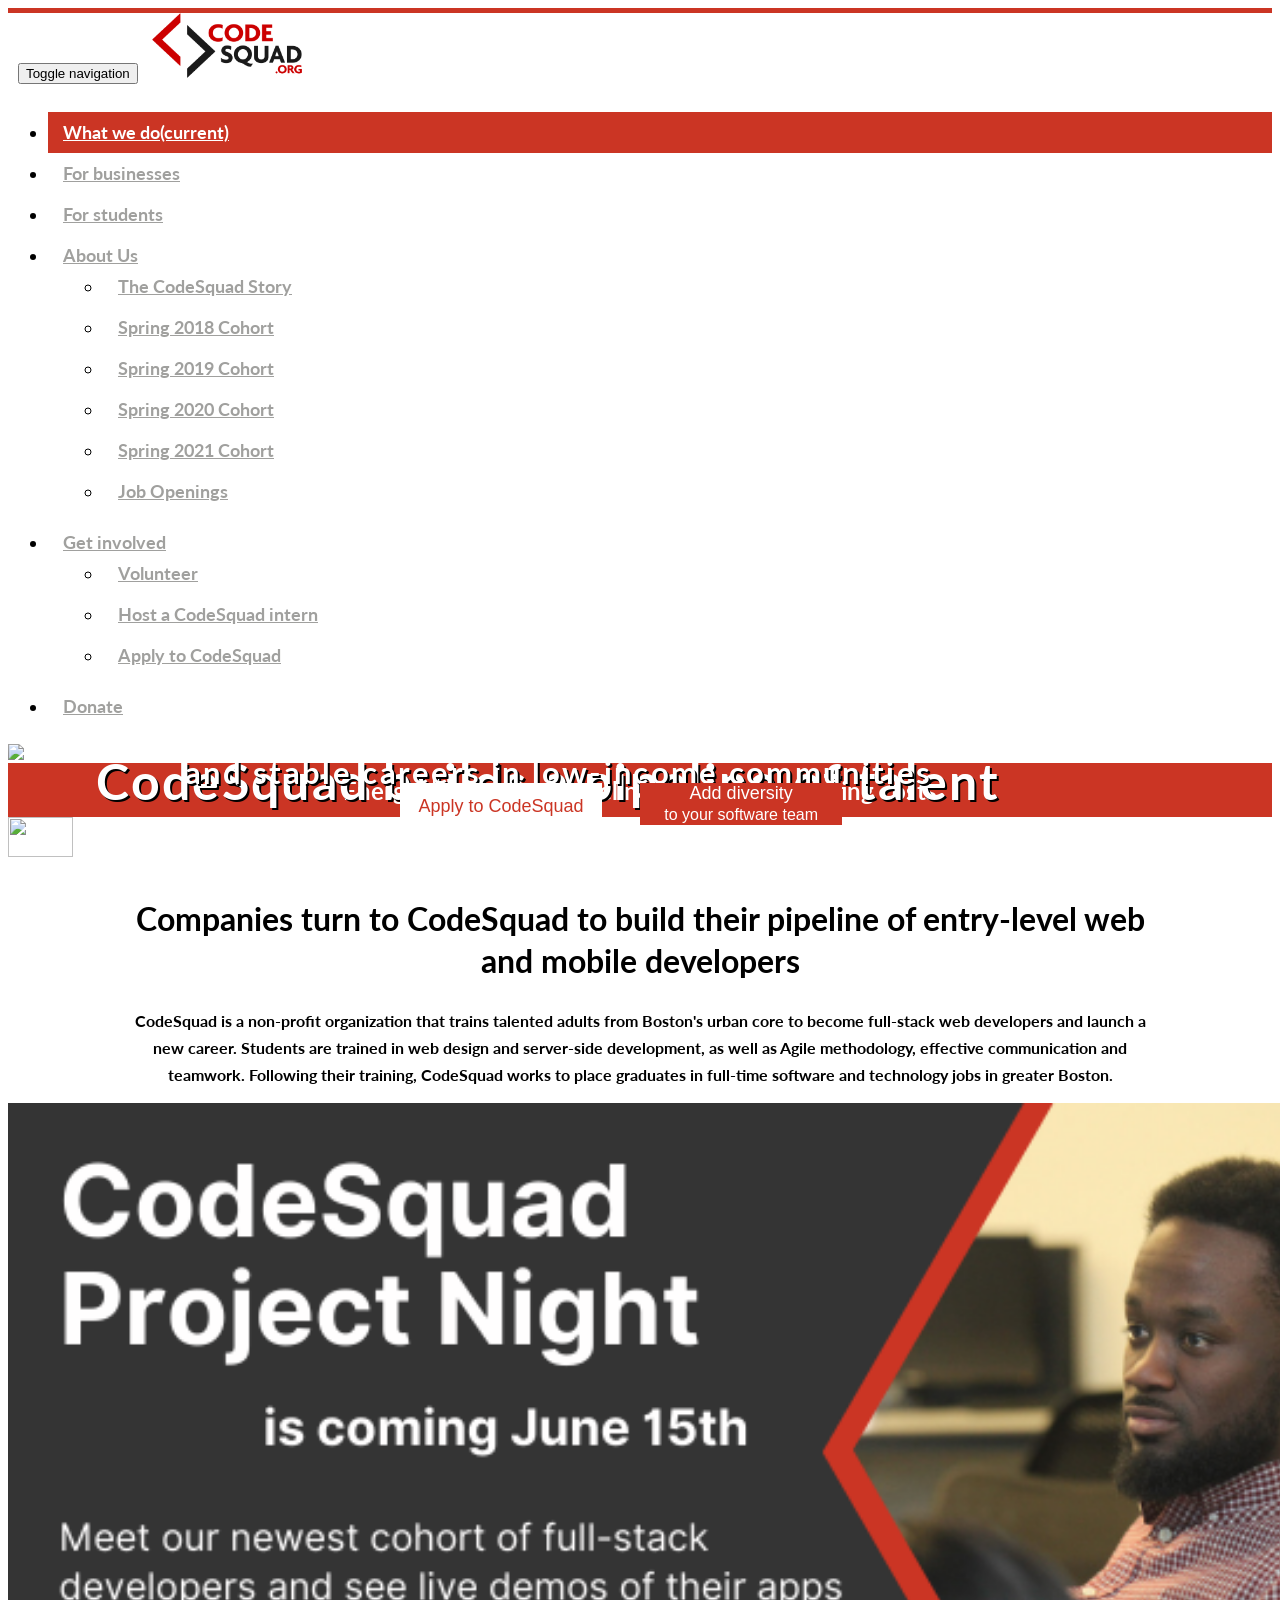
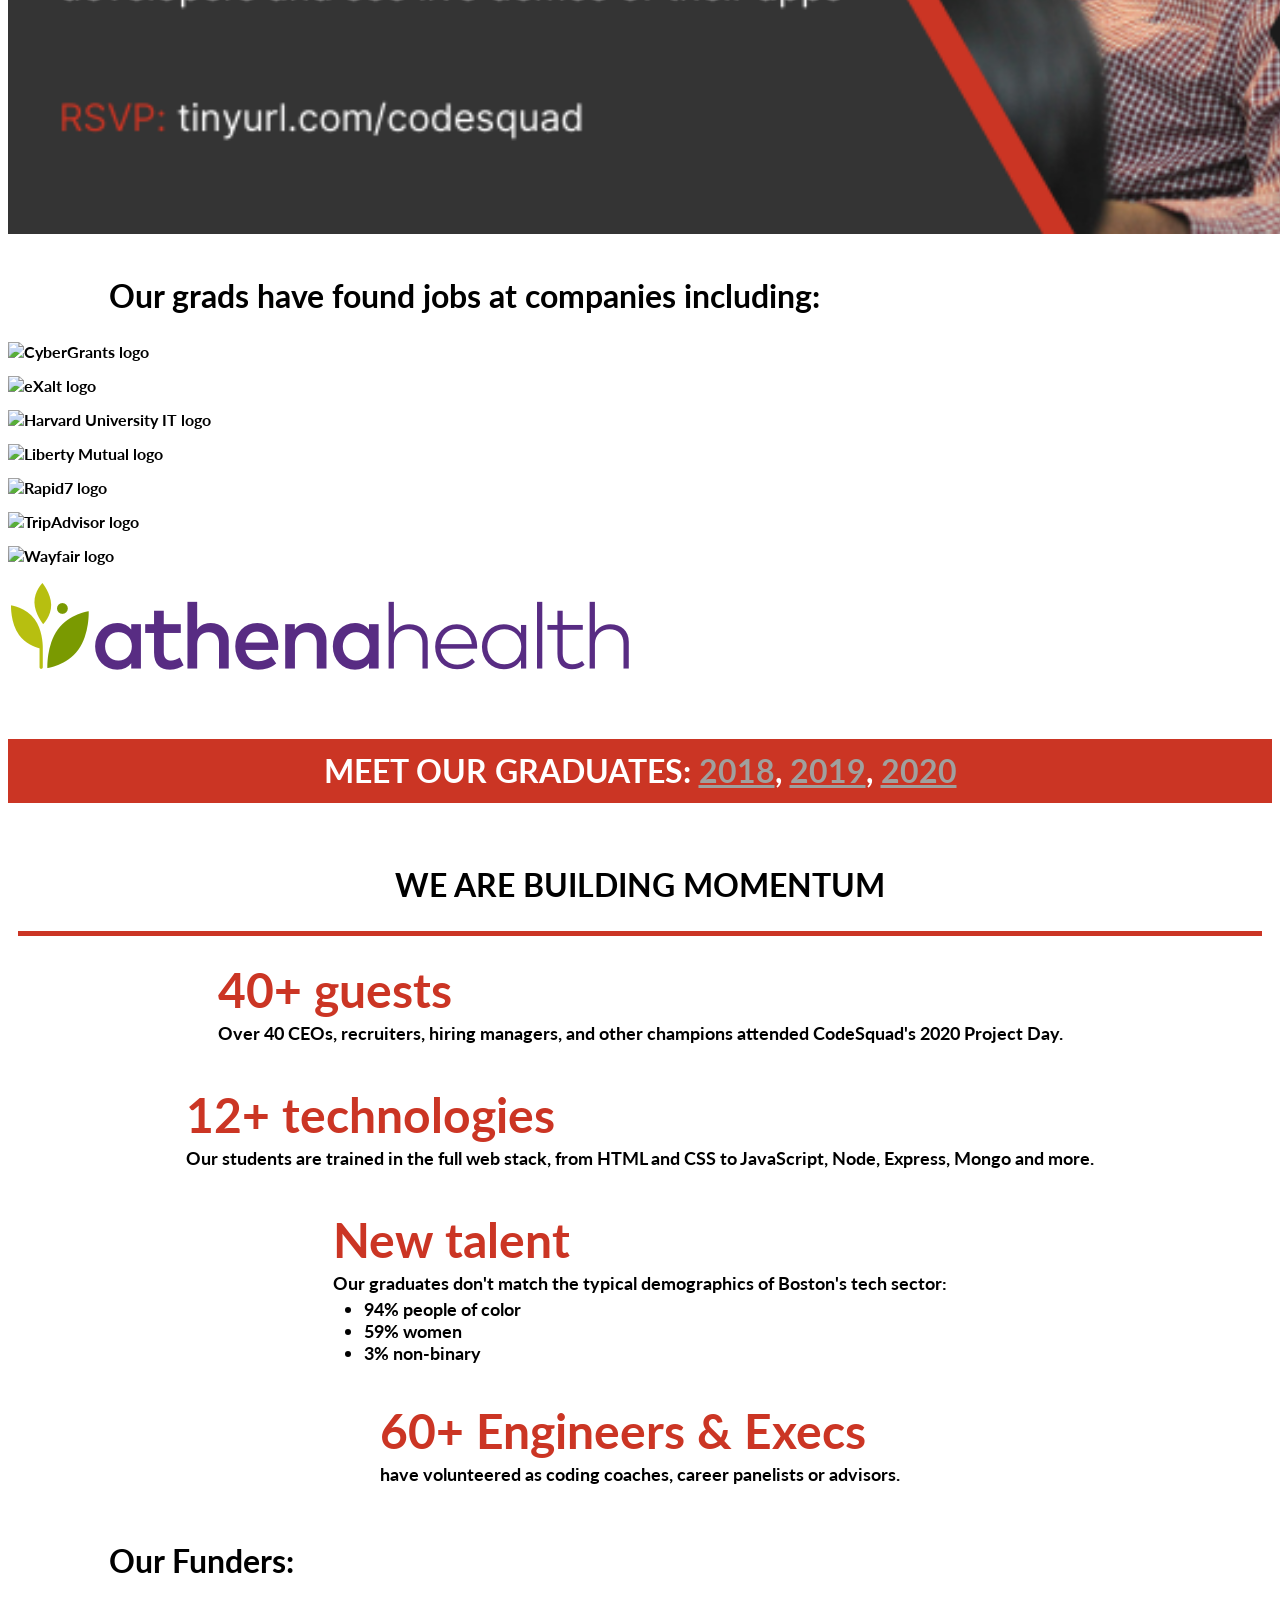
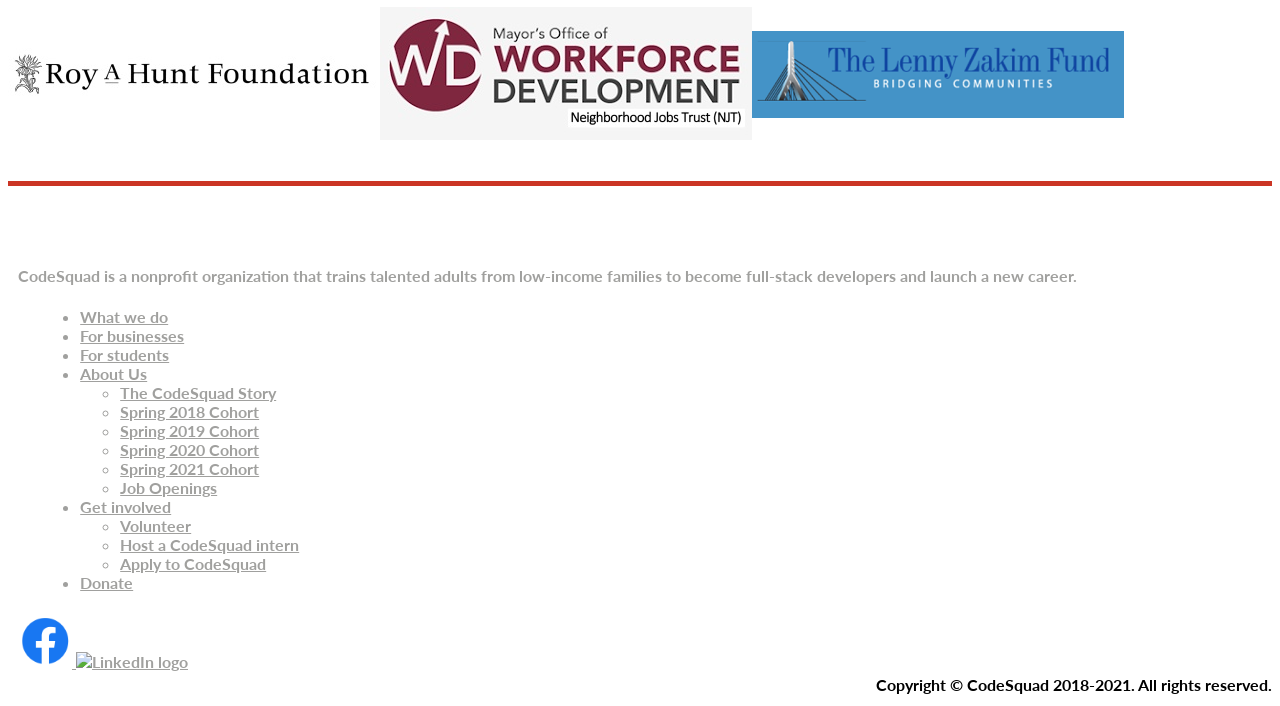
==== index.html @ c17130e1 "Merge pull request #11 from htran922/add-cohort-photos Add cohort photos" ====
<!DOCTYPE html>
<html lang="en">

<head>
  <!-- Global site tag (gtag.js) - Google Analytics -->
  <script async src="https://www.googletagmanager.com/gtag/js?id=UA-9379866-2"></script>
  <script>
    window.dataLayer = window.dataLayer || [];
    function gtag() { dataLayer.push(arguments); }
    gtag('js', new Date());
    gtag('config', 'UA-9379866-2');</script>
  <title>
    CodeSquad builds a pipeline of talent and stable careers in low-income communities
  </title>
  <!-- Bootstrap core CSS -->
  <link rel="stylesheet" type="text/css" href="assets/css/lib/bootstrap.min.css">
  <!-- Custom CSS -->
  <link rel="stylesheet" type="text/css" href="assets/css/codesquad_css.css">
  <!-- Google Fonts -->
  <link rel="stylesheet" href="https://fonts.googleapis.com/css?family=Lato:400,700">
  <meta name="viewport" content="width=device-width, initial-scale=1.0">
</head>

<body>
  <div class="top-red-line"></div>

  <!-- <div class="alert recruitment-alert alert-dismissible text-center" role="alert">
    <button type="button" class="close" data-dismiss="alert" aria-label="Close"><span aria-hidden="true">&times;</span></button>
    Now recruiting for our Spring 2021 Cohort!  <a href="./apply.html">Learn more</a>
  </div> -->

  <!-- Begin Navbar -->
  <nav class="navbar navbar-default">
    <div class="container-fluid">
      <!-- Brand and toggle get grouped for better mobile display -->
      <div class="navbar-header">
        <button type="button" class="navbar-toggle collapsed" data-toggle="collapse"
          data-target="#bs-example-navbar-collapse-1" aria-expanded="false">
          <span class="sr-only">Toggle navigation</span>
          <span class="icon-bar"></span>
          <span class="icon-bar"></span>
          <span class="icon-bar"></span>
        </button>
        <a class="navbar-brand" href="#">
          <!-- CodeSquad logo -->
          <img alt="CodeSquad" src="assets/img/CodeSquad-website-logo.png">
        </a>
      </div>

      <!-- Collect the nav links, forms, and other content for toggling -->
      <div class="collapse navbar-collapse" id="bs-example-navbar-collapse-1">
        <ul class="nav navbar-nav navbar-right">
          <li class="active"><a href="#">What we do<span class="sr-only">(current)</span></a></li>
          <li><a href="businesses.html">For businesses</a></li>
          <li><a href="students.html">For students</a></li>
          <li class="dropdown">
            <a href="#" class="dropdown-toggle" data-toggle="dropdown" role="button" aria-haspopup="true"
              aria-expanded="false">
              About Us<span class="caret"></span>
            </a>
            <ul class="dropdown-menu" id="cohortDropdown">
              <li><a href="about-us.html">The CodeSquad Story</a></li>
              <li><a href="cohort.html">Spring 2018 Cohort</a></li>
              <li><a href="cohort2019.html">Spring 2019 Cohort</a></li>
              <li><a href="cohort2020.html">Spring 2020 Cohort</a></li>
              <li><a href="cohort2021.html">Spring 2021 Cohort</a></li>
              <li><a href="careers.html">Job Openings</a></li>
            </ul>
          </li>
          <li class="dropdown">
            <a href="#" class="dropdown-toggle" data-toggle="dropdown" role="button" aria-haspopup="true"
              aria-expanded="false">
              Get involved<span class="caret"></span>
            </a>
            <ul class="dropdown-menu">
              <li><a href="volunteer.html">Volunteer</a></li>
              <li><a href="businesses.html">Host a CodeSquad intern</a></li>
              <li><a href="apply.html">Apply to CodeSquad</a></li>
            </ul>
          </li>
					<li><a href="donate.html">Donate</a></li>
        </ul>
      </div><!-- /.navbar-collapse -->
    </div><!-- /.container-fluid -->
  </nav> <!-- End Navbar -->


  <!-- Begin Main Banner image and text -->
  <div class="positionRel">
    <img src="assets/img/img_9951_crop2.jpg" width="1920" class="img-responsive center-block">
    <div class="mobileHide center">
      <div class="headlineTxt headlineTxtHome">
        CodeSquad builds a pipeline of talent
      </div>
      <div class="headlineTxt headlineTxt2">
        and stable careers in low-income communities
      </div>
    </div>
    <a href="apply.html">
      <button class="headlineBtn btnWht headlineBtn1">
        Apply to CodeSquad
      </button>
    </a>
    <a href="businesses.html">
      <button class="headlineBtn btnRed headlineBtn2">
        <span id="btn1stLine">
          Add diversity
        </span><br />
        <span id="btn2ndLine">
          to your software team
        </span>
      </button>
    </a>
  </div> <!-- End Main Banner image and text -->


  <!-- Begin Red Bar with arrow -->
  <div class="red-bar">
    <div class="mobileShow">
      CodeSquad builds new opportunities
    </div>
    <div class="mobileHide">
      Energize your talent pipeline and lower recruiting costs
    </div>
  </div>
  <div>
    <img src="assets/img/arrow.png" width="65" height="40" class="img-responsive center-block">
  </div> <!-- End Red Bar with arrow -->


  <!-- Begin Theory of Change -->
  <div class="container">
    <h1 class="center">
      Companies turn to CodeSquad to build their pipeline of entry-level web and mobile developers
    </h1>
    <p class="center width80">
      CodeSquad is a non-profit organization that trains talented adults from Boston's urban core to become full-stack
      web developers and launch a new career. Students are trained in web design and server-side development, as well as
      Agile methodology, effective communication and teamwork. Following their training, CodeSquad works to place
      graduates in full-time software and technology jobs in greater Boston.
    </p> <!-- End Theory of Change -->

    <div class="row">
      <a href="https://tinyURL.com/codesquad" target="_blank"><img src="./assets/img/ProjectNightFBbanner3.png" width="1920" class="img-responsive center-block" alt="Project Night banner image"></a>
    </div>

    <div class="row graduateCompanies">
      <h1 class="text-center">Our grads have found jobs at companies including:</h1>
      <div class="col-xs-12 col-sm-4 col-md-3">
         <img src="./assets/img/grad-companies/CyberGrants.png" class="img-responsive center-block" alt="CyberGrants logo">
      </div>
      <div class="col-xs-12 col-sm-4 col-md-3">
         <img src="./assets/img/grad-companies/eXalt_Solutions_logo.gif" class="img-responsive center-block" alt="eXalt logo">
      </div>
      <div class="col-xs-12 col-sm-4 col-md-3">
         <img src="./assets/img/grad-companies/HUIT_logo.png" class="img-responsive center-block" alt="Harvard University IT logo">
      </div>
      <div class="col-xs-12 col-sm-4 col-md-3">
         <img src="./assets/img/grad-companies/LibertyMutual.png" class="img-responsive center-block" alt="Liberty Mutual logo">
      </div>
      <div class="col-xs-12 col-sm-4 col-md-3">
         <img src="./assets/img/grad-companies/Rapid7_logo.png" class="img-responsive center-block" alt="Rapid7 logo">
      </div>
      <div class="col-xs-12 col-sm-4 col-md-3">
         <img src="./assets/img/grad-companies/TripAdvisor.svg" class="img-responsive center-block" alt="TripAdvisor logo">
      </div>
      <div class="col-xs-12 col-sm-4 col-md-3">
         <img src="./assets/img/grad-companies/wayfair_logo.png" class="img-responsive center-block" alt="Wayfair logo">
      </div>
      <div class="col-xs-12 col-sm-4 col-md-3">
         <img src="./assets/img/grad-companies/athenahealth_logo.png" class="img-responsive center-block" alt="athenahealth logo">
      </div>
    </div>

    <h2 class="center slantBoxRed">
      <span style="color: white;">Meet our graduates: <a href="cohort.html">2018</a>, <a href="cohort2019.html">2019</a>, <a href="cohort2020.html">2020</a></span>
    </h2>
  </div>


  <!-- Begin Slanted Boxes -->
  <!-- <div class="row rowBlk">
    <div class="col-sm-4 slantBoxRed">
      <h3 class="center">
        Become a developer
      </h3>
      <p class="width80 center">
        Our free, 18-week intensive training program empowers adults from traditionally underserved communities to
        become successful software developers. Are you ready to reach your full potential?
      </p>
      <a href="apply.html">
        <button class="btnWht btnBuildSkills">
          Apply to CodeSquad
        </button>
      </a>
    </div>
    <div class="col-sm-4 slantIndex">
      <div class="redSlant"></div>
      <div class="blackSlantRight"></div>
    </div>
    <div class="col-sm-4 slantBoxBlk">
      <h3 class="center">
        Join us on Facebook
      </h3>
      <p class="width80 center">
        Visit us at <a href="http://www.facebook.com/CodeSquadOrg">facebook.com/CodeSquadOrg</a> for events and updates.
      </p>
      <a href="http://www.facebook.com/CodeSquadOrg">
        <button class="FBbutton">
          <img src="assets/img/fb-logo.png" height="54" width="54" alt="Facebook logo">
          Check it out
        </button>
      </a>
    </div>
  </div> End of "row" -->
  <!-- End Slanted Boxes -->


  <!-- Begin Momentum section using Bootstrap grid -->
  <div class="positionRel momentumBak">
    <div class="container-fluid">
      <!-- Begin container -->
      <div class="row">
        <!-- Begin first row -->
        <div class="col-xs-10 col-xs-offset-1 col-sm-8 col-sm-offset-2 col-md-8 col-md-offset-2">
          <h2 class="center">
            We are building momentum
          </h2>
          <div class="top-red-line">
          </div>
        </div>
      </div> <!-- End 1st row -->

      <!-- Begin second row -->
      <div class="row">

        <div class="col-xs-12 col-md-4 col-md-offset-2 momentumFacts">
          <div class="momentumRed">
            40+ guests
            <p class="momentumTxt">Over 40 CEOs, recruiters, hiring managers, and other champions attended CodeSquad's 2020 Project Day.</p>
          </div>
        </div>

        <div class="col-xs-12 col-md-4 momentumFacts">
          <div class="momentumRed">
            12+ technologies
            <p class="momentumTxt">Our students are trained in the full web stack, from HTML and CSS to JavaScript, Node, Express, Mongo and more.</p>
          </div>
        </div>
        <div class="col-xs-12 col-md-4 col-md-offset-2 momentumFacts">
          <div class="momentumRed">
            New talent
            <p class="momentumTxt">Our graduates don't match the typical demographics of Boston's tech sector:</p>
            <ul class="momentumTxt momentumUL">
              <li>94% people of color</li>
              <li>59% women</li>
              <li>3% non-binary</li>
            </ul>
          </div>
        </div>

        <div class="col-xs-12 col-md-4 momentumFacts">
          <div class="momentumRed">
            60+ Engineers &amp; Execs
            <p class="momentumTxt">have volunteered as coding coaches, career panelists or advisors.</p>
          </div>
        </div>

      </div> <!-- End of second row-->
  </div> <!-- End Momentum section using Bootstrap -->

  </div>

    <!-- Funders-->
    <div class="container">
      <div class="row funderCompanies">
        <h1 class="text-center">Our Funders:</h1>
        <div class="equal-columns">
          <div class="col-xs-12 col-sm-4 vertical-align">
            <img src="./assets/img/rahunt-logo3.jpg" class="img-responsive center-block" alt="R.A. Hunt Foundation logo">
          </div>
          <div class="col-xs-12 col-sm-4">
            <img src="./assets/img/mowd-logo.jpg" class="img-responsive center-block" alt="Mayor's Office of Workforce Development, Neighborhood Jobs Trust logo">
          </div>
          <div class="col-xs-12 col-sm-4 vertical-align">
            <img src="./assets/img/lzf-logo.png" class="img-responsive center-block" alt="The Lenny Zakim Fund logo">
          </div>
        </div>
      </div>
      <!-- Last two funders awaiting approval before going live -->
      <!-- <div class="row justify-content-around funderCompanies">
        <div class="col-xs-12 col-sm-4 col-sm-offset-2">
          <img src="./assets/img/MaryWhitneyTrust-logo.png" class="img-responsive center-block" alt="Mary D. Whitney Trust logo">
        </div>
        <div class="col-xs-12 col-sm-4">
          <img src="./assets/img/AliceChaseTrust-logo.png" class="img-responsive center-block" alt="Alice P. Chase Trust logo">
        </div>
    </div> -->
    </div> <!-- End Funders-->
    </div> <!-- End Partners-->
<br />
<br />
  <!-- Begin page footer -->
  <footer>
    <div class="top-red-line"></div>
    <div class="positionRel footerFont footerBak">
      <div class="container-fluid">
        <div class="row">
          <div class="col-xs-12 col-md-2 col-md-offset-1">
            <div class="footerLogo">
            </div>
            CodeSquad is a nonprofit organization that trains talented adults from low-income families to become
            full-stack developers and launch a new career.
          </div>
          <div class="col-xs-12 col-md-2">
            <p class="footerHead">
              Quick Links
            </p>
            <ul class="momentumUL">
              <li><a href="index.html">What we do</a></li>
              <li><a href="businesses.html">For businesses</a></li>
              <li><a href="students.html">For students</a></li>
              <li class="dropdown">
                <a href="#" class="dropdown-toggle" data-toggle="dropdown" role="button" aria-haspopup="true"
                  aria-expanded="false">
                  About Us<span class="caret"></span>
                </a>
                <ul class="dropdown-menu" id="cohortDropdown">
                  <li><a href="about-us.html">The CodeSquad Story</a></li>
                  <li><a href="cohort.html">Spring 2018 Cohort</a></li>
                  <li><a href="cohort2019.html">Spring 2019 Cohort</a></li>
                  <li><a href="cohort2020.html">Spring 2020 Cohort</a></li>
                  <li><a href="cohort2021.html">Spring 2021 Cohort</a></li>
                  <li><a href="careers.html">Job Openings</a></li>
                </ul>
              </li>
              <li>
                <a href="#" class="dropdown-toggle" data-toggle="dropdown" role="button" aria-haspopup="true"
                  aria-expanded="false">
                  Get involved<span class="caret"></span>
                </a>
                <ul class="dropdown-menu">
                  <li><a href="volunteer.html">Volunteer</a></li>
                  <li><a href="businesses.html">Host a CodeSquad intern</a></li>
                  <li><a href="apply.html">Apply to CodeSquad</a></li>
                </ul>
              </li>
              <li><a href="donate.html">Donate</a></li>
            </ul>
          </div>
          <div class="col-xs-12 col-md-2">
						<p class="footerHead">
							Join us on social media
						</p>
						<a href="http://www.facebook.com/CodeSquadOrg" target="_blank">
							<img src="assets/img/Facebook-logo3.png" height="54" width="54" alt="Facebook logo">
						</a>
						<a href="https://www.linkedin.com/company/codesquad.org" target="_blank"><img
								src="assets/img/LinkedInLogo.png" height="54" width="54" alt="LinkedIn logo"></a>
          </div>

        </div> <!-- End row -->
      </div> <!-- End container -->
    </div> <!-- End of <div> with position "relative" -->
    <div class="positionRel">
      <p align="right">
        Copyright &#169; CodeSquad 2018-2021. All rights reserved.
      </p>
    </div>
  </footer><!-- End page footer -->


  <!-- jQuery link & Bootstrap JS link -->
  <script src="https://code.jquery.com/jquery-3.2.1.min.js"
    integrity="sha256-hwg4gsxgFZhOsEEamdOYGBf13FyQuiTwlAQgxVSNgt4=" crossorigin="anonymous"></script>
  <script src="assets/js/lib/bootstrap.min.js" type="text/javascript"></script>
  <script type="text/javascript" src="assets/js/codesquad_js.js"></script>
</body>

</html>
---- assets/css/codesquad_css.css ----
html {
	padding: 0;
	margin: 0;
}

.row,
.container-fluid > .navbar-collapse,
.container-fluid > .navbar-header,
.container > .navbar-collapse,
.container > .navbar-header {
	margin-left: 0;
	margin-right: 0;
}

a {
	color: rgb(160, 160, 158);
}

.active {
	background-color: rgb(203, 53, 36);
}

/*.bizBak {
	background: url('../img/img_8085_crop2.jpg');
	background-size: cover;
	background-repeat: no-repeat;
}*/

.blackSlantRight {
	position: absolute;
	top: 0;
	right: 0;
	width: 0;
	height: 0;
	border-top: 304px solid transparent;
	border-right: 80px solid black;
	border-bottom: 0;
}

.blackSlantLeft {
	position: absolute;
	top: 0;
	left: 0;
	width: 0;
	height: 0;
	border-top: 0;
	border-right: 0;
	border-left: 80px solid black;
	border-bottom: 280px solid transparent;
}

.blackSlant2 {
	position: absolute;
	top: 0;
	right: 0;
	width: 0;
	height: 0;
	border-top: 280px solid transparent;
	border-right: 80px solid black;
	border-bottom: 0;
}

body {
	font-family: "Lato", sans-serif;
	font-size: medium;
	font-weight: 700;
}

.border1 {
	border-style: solid;
	border-color: black;
	border-width: 1px;
}

.btn {
	border-radius: 0;
}

.btnWht {
	/* red text on white */
	color: rgb(203, 53, 36);
	background-color: white;
	padding: 1% 1.4%;
}

.btnRed {
	/* white text on red */
	color: white;
	background-color: rgb(203, 53, 36);
}

.btnBuildSkills {
	height: 20%;
	width: 50%;
	text-decoration: none;
	font-size: large;
	border: none;
	cursor: pointer;
	margin: 2% 30%;
	padding: 3% 2%;
}

#btn1stLine {
	padding: 0;
	margin: 0;
}

#btn2ndLine {
	font-size: medium;
	text-align: center;
	padding: 0;
	margin: 0;
}

.calloutTxt {
	border: 1px solid #252525;
	width: 40%;
	margin: auto;
}

.card {
	border: 1px solid rgba(0, 0, 0, 0.125);
	border-radius: 0.25rem;
	display: inline-block;
	width: 100%;
	margin: 1rem 0;
}

.card td {
	line-height: 1.7;
}

.card-center {
	margin: 1% 35%;
}

/*.card-deck {
	flex-flow: row wrap;
}

.card-deck .card {
	display: flex;
	flex-direction: column;
	flex: 1 0 0%;
	margin-right: 15px;
	margin-bottom: 0;
  margin-left: 15px;
}*/

.card-header {
	padding: 0.75rem 1.25rem;
	margin-bottom: 0;
	font-size: large;
	color: white;
	background-color: #343434;
	border-bottom: 1px solid rgba(0, 0, 0, 0.125);
}

.card-img-float {
	float: left;
}

.card-img-overlay {
	padding: 0;
}

.card-noBorder {
	border-style: none;
}

.cardPtr {
	top: 8%;
}

.card-TechAdvisor {
	border-style: none;
	padding: 0 10%;
}

.card-title {
	font-size: x-large;
	text-transform: uppercase;
	line-height: 1.1;
	margin: 0;
}

.card-subhead {
	font-size: large;
	text-transform: capitalize;
}

.card-text {
	margin: 1.25rem;
	column-count: 1;
}

.center {
	text-align: center;
}

.container-fluid {
	padding: 0;
}

ul li ul li {
	background-color: white;
}

.donateBak {
	background: url("../img/Dudley2Kendall.png");
	background-size: 100% auto;
	/* background-position: center top; */
	background-repeat: no-repeat;
}

.donateBlurb {
	padding: 0 3%;
}

.donateBtn {
	text-decoration: none;
	font-size: large;
	border: none;
	margin: 2% auto;
	width: 160px;
	cursor: pointer;
}

.divSpacer {
	height: 600px;
}

.eventDates {
	border-collapse: collapse;
}

.eventDates td {
	padding: 8px;
}

.eventDates .borderLeft {
	border-left: 1px solid rgba(0, 0, 0, 0.125);
}

.FBbutton {
	/*position: absolute;*/
	/*left: 30%;*/
	height: 54px;
	width: auto;
	color: white;
	background-color: rgb(59, 89, 152); /* FaceBook blue*/
	text-decoration: none;
	font-size: x-large;
	border: none;
	padding: 0 2%;
	margin: 0 20%;
	/*cursor: pointer;	*/
}

.flexContainer {
	display: flex;
	justify-content: center;
	align-items: center;
}
.flexChild {
	margin: 0 0 3% 3%;
}
.flexCol {
	width: 25%;
}

.footerFont {
	color: rgb(160, 160, 158);
}

.footerBak {
	background: url("../img/blackBak.png");
	background-size: cover;
	background-repeat: repeat;
}

.footerLogo {
	background: url("../img/logo_inverse.png");
	background-size: cover;
	background-repeat: no-repeat;
	width: 200px;
	height: 80px;
}

.footerHead {
	color: white;
	margin: 2em auto 0.5em;
	text-transform: uppercase;
	font-size: small;
}

.footerBtn {
	text-transform: uppercase;
	text-decoration: none;
	font-size: medium;
	width: 100%;
	height: 2.5em;
	margin: 5% auto 8%;
	border: none;
	cursor: pointer;
}

.funderCompanies div {
	margin: 20px inherit;
}

h1 {
	color: black;
	font-size: xx-large;
	font-weight: bold;
	line-height: 1.3;
	margin: 3% 8% 2% 8%;
}

h2 {
	font-size: xx-large;
	font-weight: bold;
	text-transform: uppercase;
	margin-top: 5%;
}

h3 {
	font-size: x-large;
	font-weight: bold;
	text-transform: uppercase;
}

h4 {
	/*color: white;*/
	font-size: x-large;
	text-transform: uppercase;
	margin: 0;
	padding: 10% 0 0 10%; /*top right bottom left*/
}

h5 {
	font-size: large;
	font-weight: bold;
}

.headlineBtn {
	/*height: 12%;*/
	width: 16%;
	text-decoration: none;
	font-size: large;
	border: none;
	margin: 2% auto;
	cursor: pointer;
}

.headlineBtn1 {
	position: absolute;
	top: 72%;
	left: 31%;
}

.headlineBtn2 {
	position: absolute;
	top: 72%;
	left: 50%;
	/*padding: 0.5% 1.4% 0.5% 1.4%;*/
	padding: 0;
}

.headlineTxt {
	position: absolute;
	color: white;
	font-size: 3.9vw;
	letter-spacing: 2.3px;
	text-shadow: 2px 2px black;
}
.headlineTxt2 {
	/* Sub-head */
	font-size: 2.4vw;
	top: 52%;
	left: 14%;
}
.headlineTxtAbout {
	top: 44%;
	left: 29%;
}
.headlineTxtApply {
	top: 14%;
	left: 51%;
}
.headlineTxtBiz {
	top: 37%;
	left: 10%;
}
.headlineTxtCohort {
	top: 79%;
	left: 31%;
}
.headlineTxtDonate {
	top: 44%;
	left: 26%;
	margin: 20px 0 0 0;
	/* color: black; */
	/* text-shadow: none; */
	padding: 0px 20px;
	background-color: black;
}
.headlineTxtJobs {
	top: 66%;
	left: 28%;
}
.headlineTxtHome {
	top: 37%;
	left: 7%;
}
.headlineTxtProj2 {
	top: 3%;
	left: 25%;
}
.headlineTxtProj {
	top: 10%;
	left: 70%;
}
.headlineTxtStudents {
	top: 51%;
	left: 36%;
}
.headlineTxtVol {
	font-size: 3.3vw;
	top: 8%;
	left: 56.5%;
}

.height400 {
	height: 350px;
}

img {
	padding: 0;
	margin: 0;
}

/* input[type=text] {
	color: rgb(160,160,158);
	width: 100%;
	background-color: rgb(36,34,35);
	padding: 12px 0px;
	border: none;
	border-bottom: 1px solid rgb(160,160,158);
} */

.joinUsBtn {
	position: absolute;
	left: 30%;
	height: 20%;
	width: 40%;
	text-decoration: none;
	font-size: large;
	border: none;
	cursor: pointer;
}

.maxHeight {
	height: 280px;
}

.mobileShow {
	display: none;
}

.mobileHide {
	display: inline;
}

.graduateCompanies div {
	margin: 15px 0;
}

.momentumBak {
	background: url("../img/img_8257_momentum3.jpg");
	background-size: cover;
	background-repeat: no-repeat;
}

/* .momentumBlurbHead {
	text-transform: uppercase;
	margin: -1% 0;
	padding: 0;
} */

/* .momentumBlurbTxt {
	font-size: large;
	line-height: 1.5;
	padding: 2% 0 1% 3%;
} */

.momentumHeadline {
	position: absolute;
	text-align: center;
	top: 5%;
	left: 40%;
}

.momentumFacts {
	display: flex;
	justify-content: center;
	align-items: center;
	margin-top: 25px;
	margin-bottom: 25px;
}

.momentumRed {
	color: rgb(203, 53, 36);
	font-size: 3em;
	/* padding-top: 0.5%; */
	padding-bottom: 1%;
}

.momentumTxt {
	color: black;
	text-align: left;
	font-size: large;
}

/* Styling for homepage momentum bullet list */
.momentumUL {
	padding: 0 5%;
	margin: 0;
}

.navbar-header {
	padding: 0 10px 10px;
}

.navbar {
	font-size: 1.1em;
	margin-bottom: 0;
}

.navbar-default {
	border-style: none;
	background-color: white;
}

.navbar-brand img {
	margin-left: 10px;
	height: 65px;
}

.navbar-nav li {
	/*top right bottom left*/
	/*padding: 3% 1% 3% 1%;*/
	padding: 10px 15px;
}

.navbar-default .navbar-nav > .active > a,
.navbar-default .navbar-nav > .active > a:hover,
.navbar-default .navbar-nav > .active > a:focus {
	background-color: rgb(203, 53, 36);
	color: white;
}

.navbar-brand {
	padding: 0;
}

p {
	/* content */
	font-size: medium;
	line-height: 1.7;
	/* border */
	/* padding */
	/* margin */
	margin: 0 auto 15px auto;
}

.padding0 {
	padding: 0;
}

.padding5 {
	padding: 3% 0;
}

.positionRel {
	position: relative;
}

.positionRel .row {
	padding: 0 10px;
}

.positionRel p {
	margin: 0;
}

.pOverflow {
	line-height: 1.7;
	font-size: medium;
	padding: 0 1.25rem;
}

.recruitment-alert {
	background-color: rgb(203, 53, 36);
	color: white;
	border-radius: 0%;
}

.recruitment-alert a {
	color: white;
	text-decoration: underline;
}

.red-bar {
	background-color: rgb(203, 53, 36);
	color: white;
	font-size: x-large;
	text-align: center;
	padding: 1%;
	margin: 0 auto;
}

.red-bar-empty {
	height: 30px;
}

.redSlant {
	position: absolute;
	top: 0;
	left: 0;
	width: 0;
	height: 0;
	border-right: 5px solid transparent;
	border-bottom: 304px solid transparent;
	border-left: 80px solid #cb3524; /* CodeSquad red in hex code */
}

.redSlant2 {
	position: absolute;
	top: 0;
	left: 0;
	width: 0;
	height: 0;
	border-right: 5px solid transparent;
	border-bottom: 280px solid transparent;
	border-left: 80px solid #cb3524; /* CodeSquad red in hex code */
}

.rowBlk {
	background-color: black;
}

select {
	color: rgb(160, 160, 158);
	background-color: rgb(36, 34, 35);
	/*align-self: right;*/
	padding: 12px 0px;
	border: none;
}

.slantBoxBlk {
	background-color: black;
	color: white;
	padding: 5px 20px;
}

.slantBoxRed {
	background-color: rgb(203, 53, 36);
	color: white;
	padding: 1% 2.5%;
}

.slantBoxRed p,
.slantBoxBlk p {
	color: rgb(242, 240, 240);
}

.slantIndex {
	background: url("../img/9484-cropVert.jpg");
	background-size: cover;
	background-repeat: no-repeat;
	height: 304px;
}

.slantBiz {
	background: url("../img/img_9511.jpg");
	background-size: cover;
	background-repeat: no-repeat;
}
.slantProj {
	background: url("../img/gratitude.jpg");
	background-size: cover;
	background-repeat: no-repeat;
}

.slantDonate {
	background: url("../img/handshake4.jpg");
	background-size: cover;
	background-repeat: no-repeat;
	height: 280px;
}

.slantStudent {
	background: url("../img/img_8089_crop.jpg");
	background-size: cover;
	background-repeat: no-repeat;
	height: 280px;
}

.slantStudent2 {
	background: url("../img/9484-cropVert.jpg");
	background-size: cover;
	background-repeat: no-repeat;
	height: 280px;
}

.top-red-line {
	height: 5px;
	background-color: rgb(203, 53, 36);
}

.underline {
	padding-bottom: 1%;
	text-decoration: underline rgb(203, 53, 36);
	/*width: 100%;*/
	/*	border-style: solid;
	border-color: rgb(203,53,36);
	border-width: 1px;*/
}

.vertical-align {
	display: flex;
	justify-content: center;
	align-items: center;
}

.width60 {
	width: 60%;
	margin-bottom: 5%;
}

.width80 {
	width: 80%;
}

@media only screen and (max-width: 700px) {
	.calloutTxt {
		width: 100%;
	}
	.card-TechAdvisor {
		padding: 0;
	}
	.flexCol {
		width: 100%;
	}
	.flexChild {
		width: 100%;
	}
	h1,
	h2 {
		font-size: large;
	}
	.headlineBtn {
		/* For mobile phones: */
		display: none;
	}
	.headlineTxt {
		font-size: x-large;
	}
	.headlineTxtAbout {
		top: 102%;
		left: 6%;
	}
	.headlineTxtBiz {
		top: 97%;
		left: 0%;
	}
	.headlineTxtHome {
		top: 97%;
		left: 0%;
	}
	.headlineTxtProj {
		top: 110%;
		left: 9%;
	}
	.headlineTxtVol {
		top: 110%;
		left: 18%;
	}
	.joinUsBtn,
	.FBbutton {
		font-size: large;
	}
	.mobileShow {
		display: inline-block;
		padding-bottom: 2%;
	}
	.mobileHide {
		display: none;
	}
	.momentumRed {
		font-size: 2em;
	}
	.navbar-brand img {
		height: 100%;
	}
	p,
	li {
		font-size: small;
	}
	.pOverflow {
		font-size: small;
	}
	.slantBoxRed,
	.slantBoxBlk {
		padding: 1% 5%;
	}
	.width60,
	.width80 {
		width: 100%;
	}
}

@media (min-width: 576px) {
	.card-columns {
		-webkit-column-count: 2;
		-moz-column-count: 2;
		column-count: 2;
		-webkit-column-gap: 1.25rem;
		-moz-column-gap: 1.25rem;
		column-gap: 1.25rem;
	}
}

@media (min-width: 768px) {
	.equal-columns {
		display: flex;
		flex-wrap: wrap;
	}
}

/* Smaller laptops */
@media (max-width: 1024px) {
	.navbar-right li {
		padding-right: 5px;
		padding-left: 5px;
	}
}

/* Tablets */
@media (max-width: 768px) {
	.navbar-brand img {
		height: 50px;
		padding-top: 5px;
	}
	.navbar-right li {
		padding-right: 0;
		padding-left: 0;
	}
	.navbar-right li a {
		padding: 10px;
		font-size: small;
	}
}
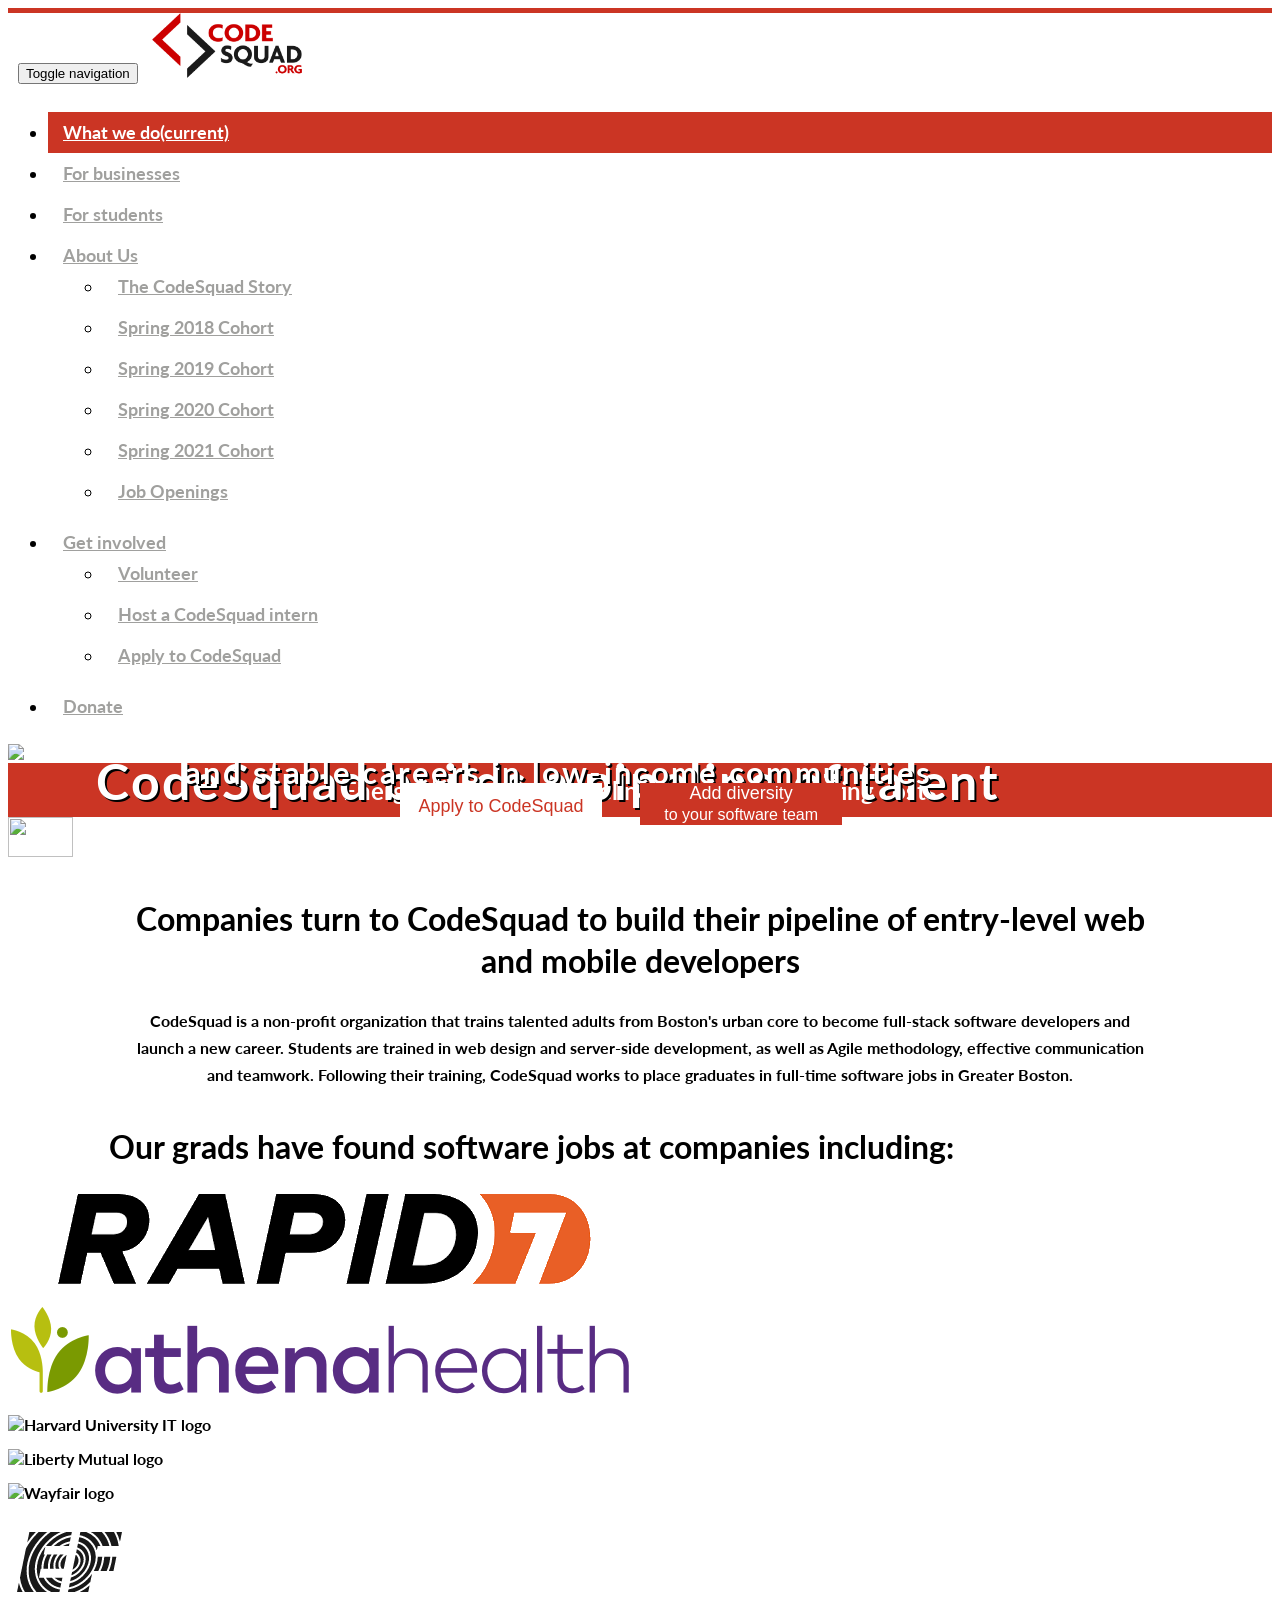
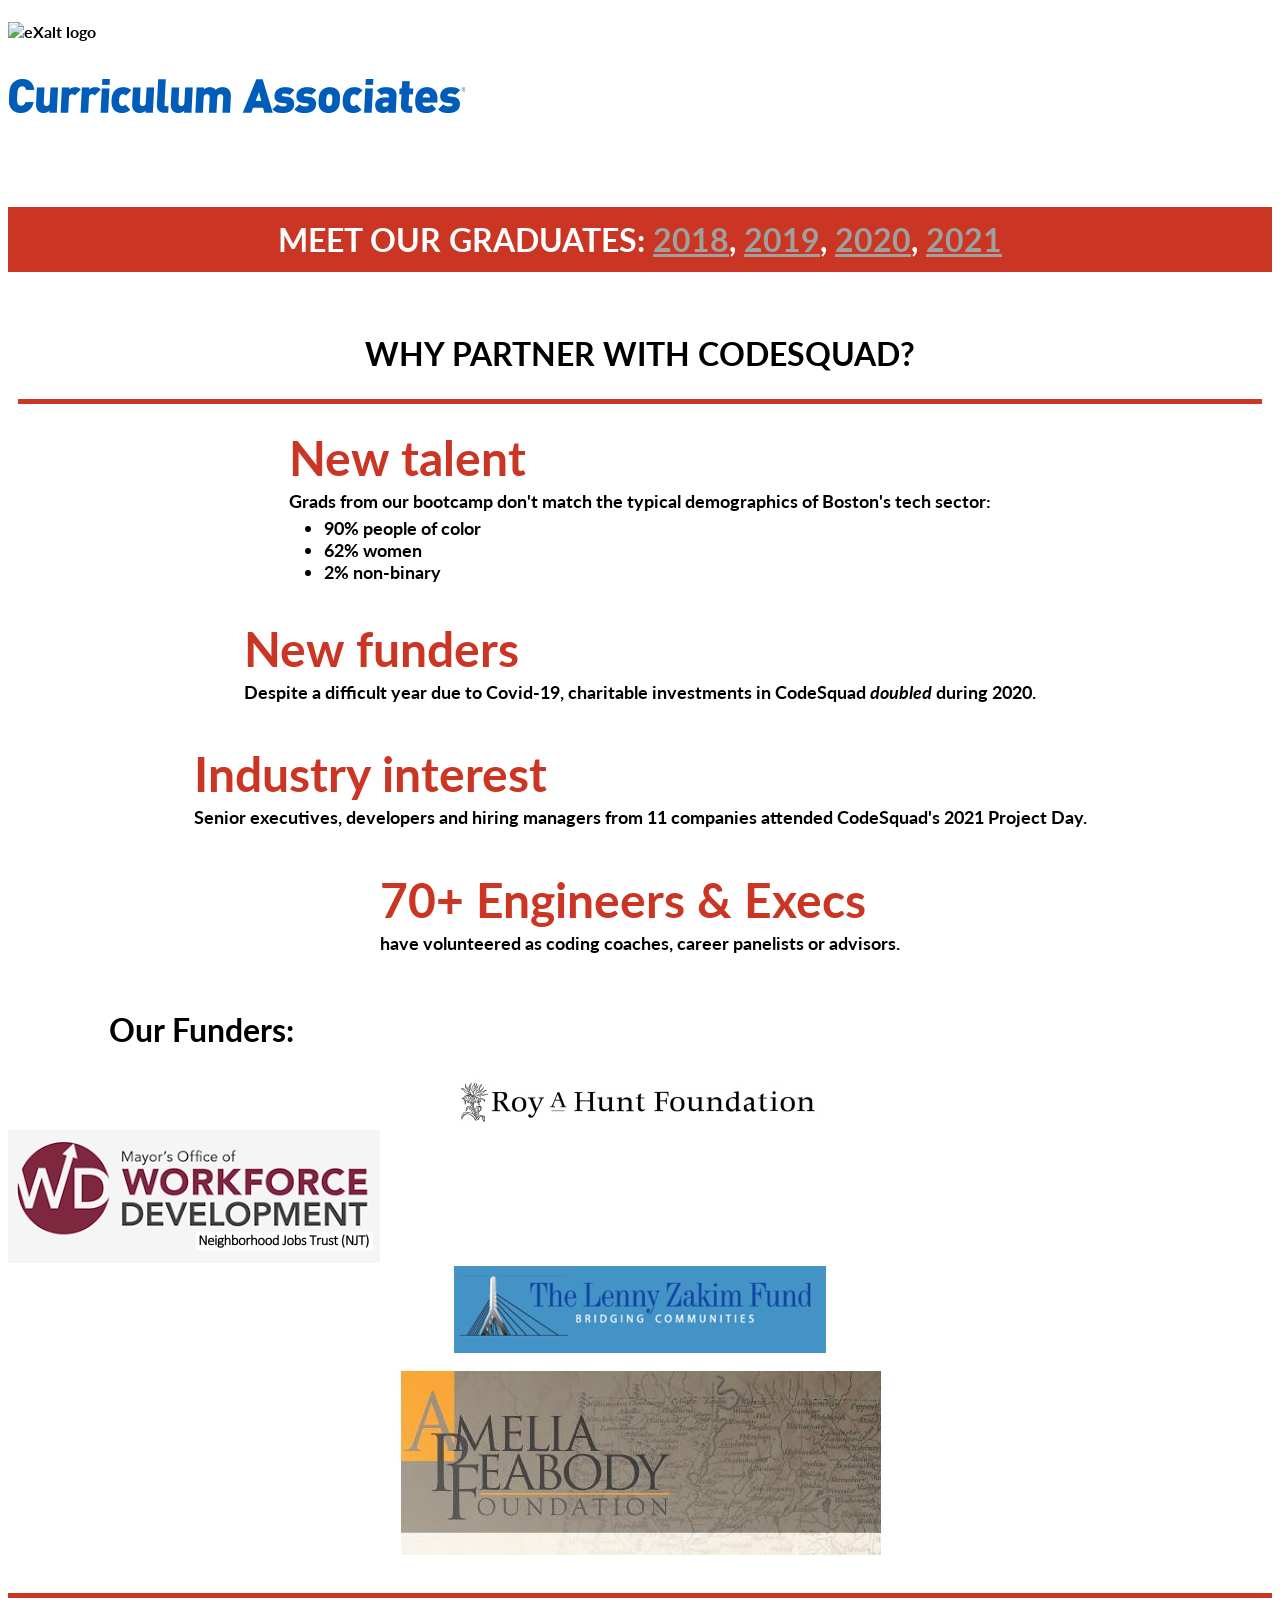
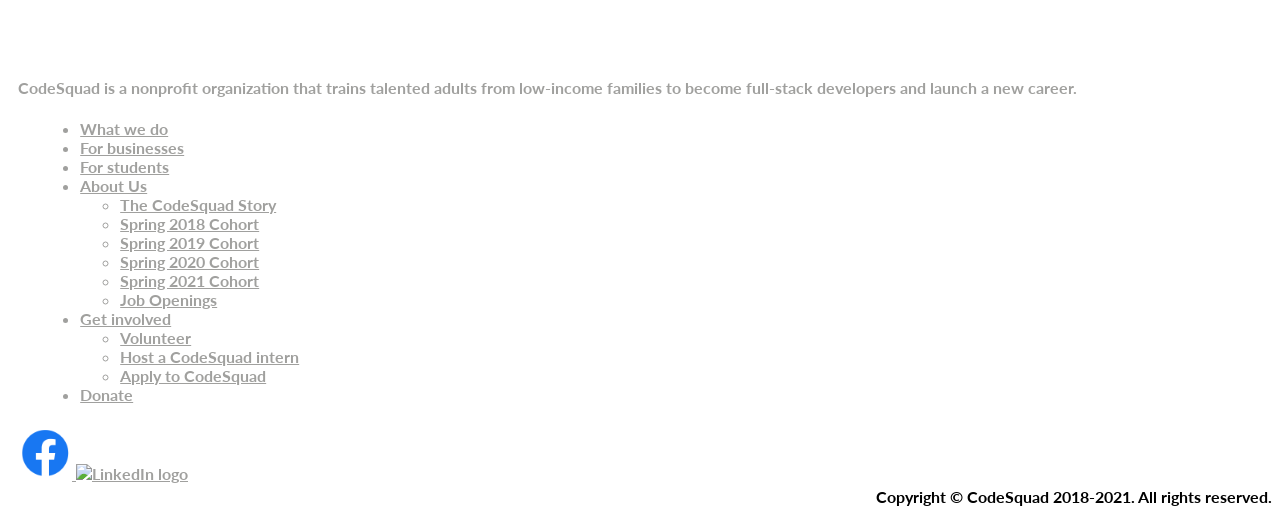
==== commit 08f5f393: "Rewrites homepage opening text, Ptr w/CS section, adds new funders" ====
--- a/index.html
+++ b/index.html
@@ -78,7 +78,7 @@
               <li><a href="apply.html">Apply to CodeSquad</a></li>
             </ul>
           </li>
-					<li><a href="donate.html">Donate</a></li>
+          <li><a href="donate.html">Donate</a></li>
         </ul>
       </div><!-- /.navbar-collapse -->
     </div><!-- /.container-fluid -->
@@ -135,45 +135,49 @@
     </h1>
     <p class="center width80">
       CodeSquad is a non-profit organization that trains talented adults from Boston's urban core to become full-stack
-      web developers and launch a new career. Students are trained in web design and server-side development, as well as
+      software developers and launch a new career. Students are trained in web design and server-side development, as
+      well as
       Agile methodology, effective communication and teamwork. Following their training, CodeSquad works to place
-      graduates in full-time software and technology jobs in greater Boston.
+      graduates in full-time software jobs in Greater Boston.
     </p> <!-- End Theory of Change -->
 
-    <div class="row">
-      <a href="https://tinyURL.com/codesquad" target="_blank"><img src="./assets/img/ProjectNightFBbanner3.png" width="1920" class="img-responsive center-block" alt="Project Night banner image"></a>
-    </div>
-
     <div class="row graduateCompanies">
-      <h1 class="text-center">Our grads have found jobs at companies including:</h1>
-      <div class="col-xs-12 col-sm-4 col-md-3">
-         <img src="./assets/img/grad-companies/CyberGrants.png" class="img-responsive center-block" alt="CyberGrants logo">
-      </div>
-      <div class="col-xs-12 col-sm-4 col-md-3">
-         <img src="./assets/img/grad-companies/eXalt_Solutions_logo.gif" class="img-responsive center-block" alt="eXalt logo">
-      </div>
-      <div class="col-xs-12 col-sm-4 col-md-3">
-         <img src="./assets/img/grad-companies/HUIT_logo.png" class="img-responsive center-block" alt="Harvard University IT logo">
-      </div>
-      <div class="col-xs-12 col-sm-4 col-md-3">
-         <img src="./assets/img/grad-companies/LibertyMutual.png" class="img-responsive center-block" alt="Liberty Mutual logo">
-      </div>
-      <div class="col-xs-12 col-sm-4 col-md-3">
-         <img src="./assets/img/grad-companies/Rapid7_logo.png" class="img-responsive center-block" alt="Rapid7 logo">
-      </div>
-      <div class="col-xs-12 col-sm-4 col-md-3">
-         <img src="./assets/img/grad-companies/TripAdvisor.svg" class="img-responsive center-block" alt="TripAdvisor logo">
-      </div>
-      <div class="col-xs-12 col-sm-4 col-md-3">
-         <img src="./assets/img/grad-companies/wayfair_logo.png" class="img-responsive center-block" alt="Wayfair logo">
-      </div>
-      <div class="col-xs-12 col-sm-4 col-md-3">
-         <img src="./assets/img/grad-companies/athenahealth_logo.png" class="img-responsive center-block" alt="athenahealth logo">
+      <h1 class="text-center">Our grads have found software jobs at companies including:</h1>
+      <div class="col-xs-12 col-sm-4 col-md-3">
+        <img src="./assets/img/grad-companies/Rapid7_logo.png" class="img-responsive center-block rapid7logo" alt="Rapid7 logo">
+      </div>
+      <div class="col-xs-12 col-sm-4 col-md-3">
+        <img src="./assets/img/grad-companies/athenahealth_logo.png" class="img-responsive center-block"
+          alt="athenahealth logo">
+      </div>
+      <div class="col-xs-12 col-sm-4 col-md-3">
+        <img src="./assets/img/grad-companies/HUIT_logo.png" class="img-responsive center-block"
+          alt="Harvard University IT logo">
+      </div>
+      <div class="col-xs-12 col-sm-4 col-md-3">
+        <img src="./assets/img/grad-companies/LibertyMutual.png" class="img-responsive center-block"
+          alt="Liberty Mutual logo">
+      </div>
+      <div class="col-xs-12 col-sm-4 col-md-3">
+        <img src="./assets/img/grad-companies/wayfair_logo.png" class="img-responsive center-block" alt="Wayfair logo">
+      </div>
+      <div class="col-xs-12 col-sm-4 col-md-3">
+        <img src="./assets/img/grad-companies/EducationFirst_logo.png" class="img-responsive center-block"
+          alt="EF Education First logo">
+      </div>
+      <div class="col-xs-12 col-sm-4 col-md-3">
+        <img src="./assets/img/grad-companies/eXalt_Solutions_logo.gif" class="img-responsive center-block"
+          alt="eXalt logo">
+      </div>
+      <div class="col-xs-12 col-sm-4 col-md-3">
+        <img src="./assets/img/grad-companies/CurriculumAssociatesLogo2.png" class="img-responsive center-block"
+          alt="Curriculum Associates logo">
       </div>
     </div>
 
     <h2 class="center slantBoxRed">
-      <span style="color: white;">Meet our graduates: <a href="cohort.html">2018</a>, <a href="cohort2019.html">2019</a>, <a href="cohort2020.html">2020</a></span>
+      <span style="color: white;">Meet our graduates: <a href="cohort.html">2018</a>, <a
+          href="cohort2019.html">2019</a>, <a href="cohort2020.html">2020</a>, <a href="cohort2021.html">2021</a></span>
     </h2>
   </div>
 
@@ -221,74 +225,88 @@
     <div class="container-fluid">
       <!-- Begin container -->
       <div class="row">
-        <!-- Begin first row -->
+        <!-- Begin Momentum headline row -->
         <div class="col-xs-10 col-xs-offset-1 col-sm-8 col-sm-offset-2 col-md-8 col-md-offset-2">
           <h2 class="center">
-            We are building momentum
+            Why partner with CodeSquad?
           </h2>
           <div class="top-red-line">
           </div>
         </div>
-      </div> <!-- End 1st row -->
+      </div> <!-- End Momentum headline row -->
 
       <!-- Begin second row -->
       <div class="row">
-
-        <div class="col-xs-12 col-md-4 col-md-offset-2 momentumFacts">
-          <div class="momentumRed">
-            40+ guests
-            <p class="momentumTxt">Over 40 CEOs, recruiters, hiring managers, and other champions attended CodeSquad's 2020 Project Day.</p>
-          </div>
-        </div>
-
-        <div class="col-xs-12 col-md-4 momentumFacts">
-          <div class="momentumRed">
-            12+ technologies
-            <p class="momentumTxt">Our students are trained in the full web stack, from HTML and CSS to JavaScript, Node, Express, Mongo and more.</p>
-          </div>
-        </div>
         <div class="col-xs-12 col-md-4 col-md-offset-2 momentumFacts">
           <div class="momentumRed">
             New talent
-            <p class="momentumTxt">Our graduates don't match the typical demographics of Boston's tech sector:</p>
+            <p class="momentumTxt">Grads from our bootcamp don't match the typical demographics
+              of Boston's tech sector:</p>
             <ul class="momentumTxt momentumUL">
-              <li>94% people of color</li>
-              <li>59% women</li>
-              <li>3% non-binary</li>
+              <li>90% people of color</li>
+              <li>62% women</li>
+              <li>2% non-binary</li>
             </ul>
           </div>
         </div>
-
         <div class="col-xs-12 col-md-4 momentumFacts">
           <div class="momentumRed">
-            60+ Engineers &amp; Execs
-            <p class="momentumTxt">have volunteered as coding coaches, career panelists or advisors.</p>
-          </div>
-        </div>
-
-      </div> <!-- End of second row-->
+            New funders
+            <p class="momentumTxt">Despite a difficult year due to Covid-19, charitable investments in CodeSquad <em>doubled</em> during 2020.</p>
+          </div>
+        </div>
+      </div>
+      <div class="col-xs-12 col-md-4 col-md-offset-2 momentumFacts">
+        <div class="momentumRed">
+          Industry interest
+          <p class="momentumTxt">Senior executives, developers and hiring managers from 11 companies attended CodeSquad's 2021 Project Day.
+          </p>
+        </div>
+      </div>
+
+      <!-- <div class="col-xs-12 col-md-4 momentumFacts">
+        <div class="momentumRed">
+          12+ technologies
+          <p class="momentumTxt">Our students are trained in the full web stack, from HTML and CSS to JavaScript, Node,
+            Express, Mongo and more.</p>
+        </div>
+      </div> -->
+
+      <div class="col-xs-12 col-md-4 momentumFacts">
+        <div class="momentumRed">
+          70+ Engineers &amp; Execs
+          <p class="momentumTxt">have volunteered as coding coaches, career panelists or advisors.</p>
+        </div>
+      </div>
+
+    </div> <!-- End of second row-->
   </div> <!-- End Momentum section using Bootstrap -->
 
   </div>
 
-    <!-- Funders-->
-    <div class="container">
-      <div class="row funderCompanies">
-        <h1 class="text-center">Our Funders:</h1>
-        <div class="equal-columns">
-          <div class="col-xs-12 col-sm-4 vertical-align">
-            <img src="./assets/img/rahunt-logo3.jpg" class="img-responsive center-block" alt="R.A. Hunt Foundation logo">
-          </div>
-          <div class="col-xs-12 col-sm-4">
-            <img src="./assets/img/mowd-logo.jpg" class="img-responsive center-block" alt="Mayor's Office of Workforce Development, Neighborhood Jobs Trust logo">
-          </div>
-          <div class="col-xs-12 col-sm-4 vertical-align">
-            <img src="./assets/img/lzf-logo.png" class="img-responsive center-block" alt="The Lenny Zakim Fund logo">
-          </div>
-        </div>
-      </div>
-      <!-- Last two funders awaiting approval before going live -->
-      <!-- <div class="row justify-content-around funderCompanies">
+  <!-- Funders-->
+  <div class="container">
+    <div class="row funderCompanies">
+      <h1 class="text-center">Our Funders:</h1>
+        <div class="col-xs-12 col-sm-4 vertical-align">
+          <img src="./assets/img/rahunt-logo3.jpg" class="img-responsive center-block" alt="R.A. Hunt Foundation logo">
+        </div>
+        <div class="col-xs-12 col-sm-4">
+          <img src="./assets/img/mowd-logo.jpg" class="img-responsive center-block"
+            alt="Mayor's Office of Workforce Development, Neighborhood Jobs Trust logo">
+        </div>
+        <div class="col-xs-12 col-sm-4 vertical-align">
+          <img src="./assets/img/funders/lzf-logo.png" class="img-responsive center-block" alt="The Lenny Zakim Fund logo">
+        </div>
+    </div>
+    <div class="row">
+      <div class="col-xs-12 col-sm-4 col-sm-offset-4 vertical-align">
+        <img src="./assets/img/funders/ameliaPeabody-logo.jpeg" class="img-responsive center-block" alt="Amelia Peabody Foundation logo">
+      </div>
+
+    </div>
+    <!-- Last two funders awaiting approval before going live -->
+    <!-- <div class="row justify-content-around funderCompanies">
         <div class="col-xs-12 col-sm-4 col-sm-offset-2">
           <img src="./assets/img/MaryWhitneyTrust-logo.png" class="img-responsive center-block" alt="Mary D. Whitney Trust logo">
         </div>
@@ -296,10 +314,10 @@
           <img src="./assets/img/AliceChaseTrust-logo.png" class="img-responsive center-block" alt="Alice P. Chase Trust logo">
         </div>
     </div> -->
-    </div> <!-- End Funders-->
-    </div> <!-- End Partners-->
-<br />
-<br />
+  </div> <!-- End Funders-->
+  </div> <!-- End Partners-->
+  <br />
+  <br />
   <!-- Begin page footer -->
   <footer>
     <div class="top-red-line"></div>
@@ -349,14 +367,14 @@
             </ul>
           </div>
           <div class="col-xs-12 col-md-2">
-						<p class="footerHead">
-							Join us on social media
-						</p>
-						<a href="http://www.facebook.com/CodeSquadOrg" target="_blank">
-							<img src="assets/img/Facebook-logo3.png" height="54" width="54" alt="Facebook logo">
-						</a>
-						<a href="https://www.linkedin.com/company/codesquad.org" target="_blank"><img
-								src="assets/img/LinkedInLogo.png" height="54" width="54" alt="LinkedIn logo"></a>
+            <p class="footerHead">
+              Join us on social media
+            </p>
+            <a href="http://www.facebook.com/CodeSquadOrg" target="_blank">
+              <img src="assets/img/Facebook-logo3.png" height="54" width="54" alt="Facebook logo">
+            </a>
+            <a href="https://www.linkedin.com/company/codesquad.org" target="_blank"><img
+                src="assets/img/LinkedInLogo.png" height="54" width="54" alt="LinkedIn logo"></a>
           </div>
 
         </div> <!-- End row -->
--- a/assets/css/codesquad_css.css
+++ b/assets/css/codesquad_css.css
@@ -396,6 +396,10 @@
 	top: 79%;
 	left: 31%;
 }
+.headlineTxtCohort2021 {
+	top: 58%;
+	left: 31%;
+}
 .headlineTxtDonate {
 	top: 44%;
 	left: 26%;
@@ -473,7 +477,7 @@
 }
 
 .graduateCompanies div {
-	margin: 15px 0;
+	margin: 15px 0 0 0;
 }
 
 .momentumBak {
@@ -862,3 +866,8 @@
 		font-size: small;
 	}
 }
+@media (max-width:450px) {
+	.rapid7logo {
+		width: 70%;
+	}
+}
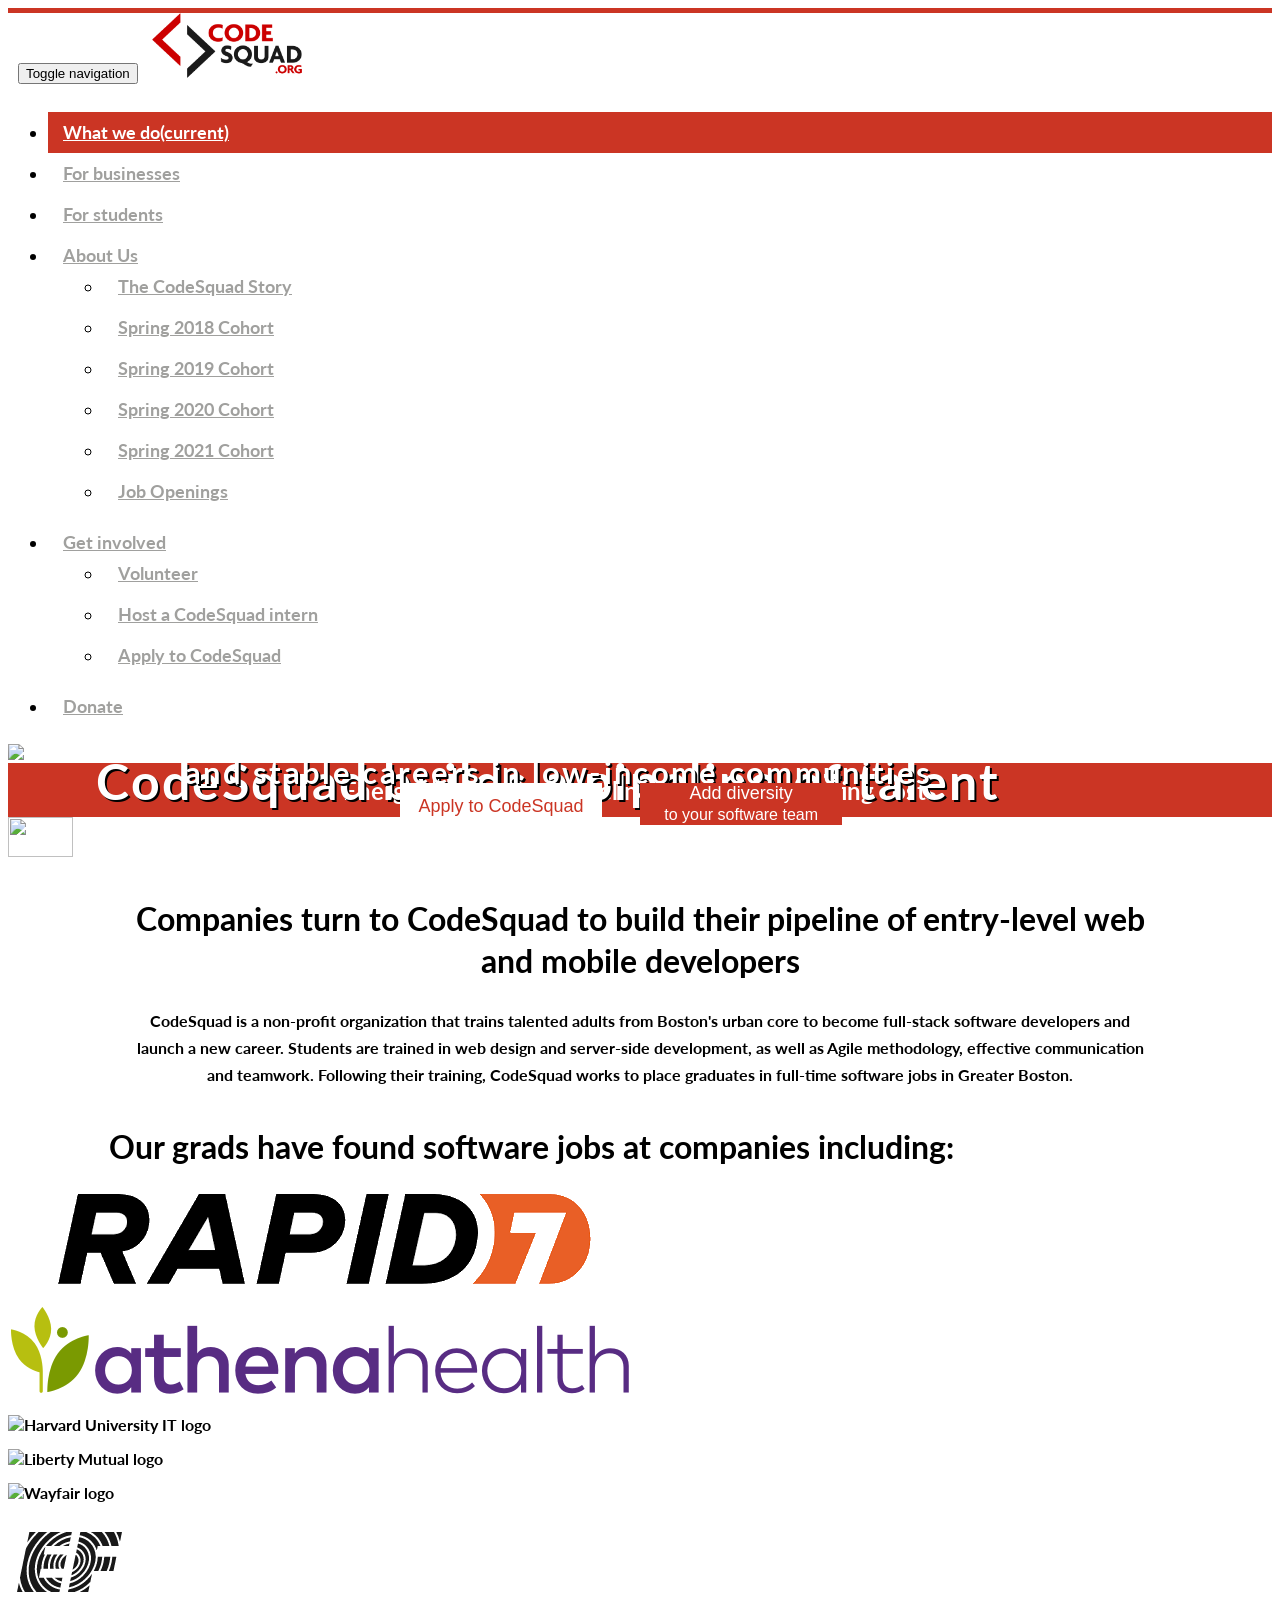
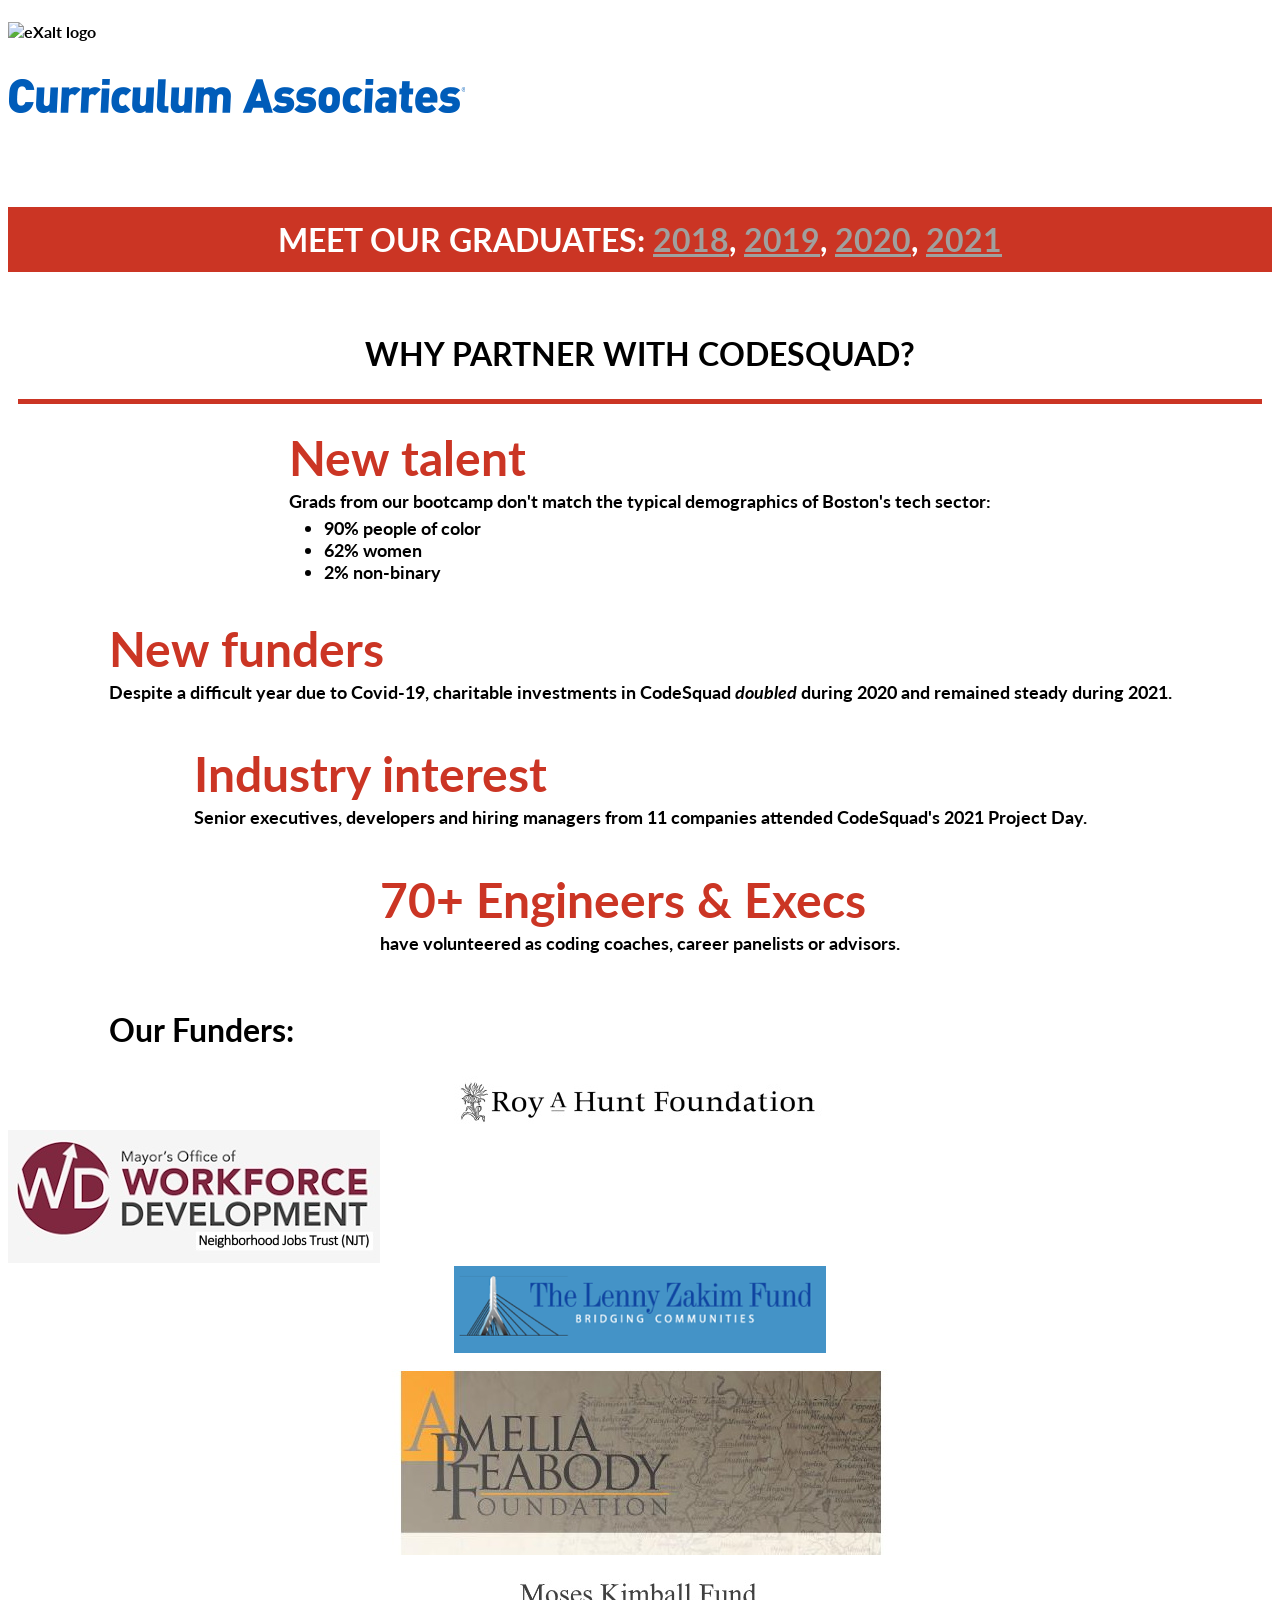
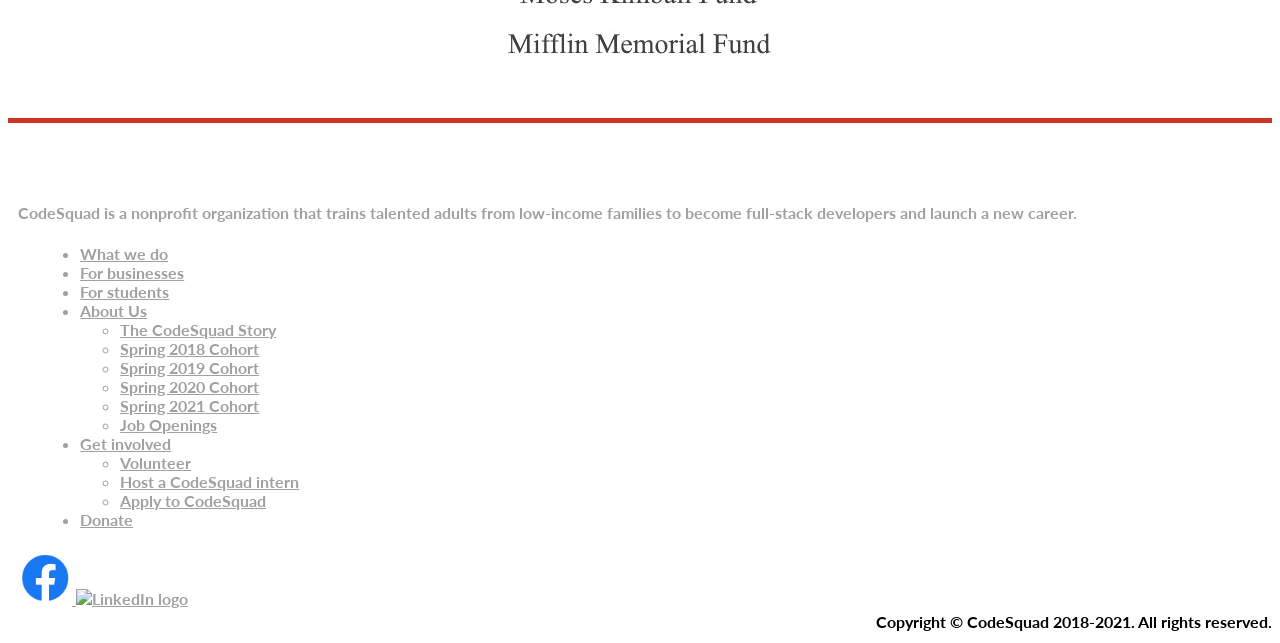
==== commit 1c048e80: "Reorganizes grad company logos and reformats funder logos" ====
--- a/index.html
+++ b/index.html
@@ -252,7 +252,7 @@
         <div class="col-xs-12 col-md-4 momentumFacts">
           <div class="momentumRed">
             New funders
-            <p class="momentumTxt">Despite a difficult year due to Covid-19, charitable investments in CodeSquad <em>doubled</em> during 2020.</p>
+            <p class="momentumTxt">Despite a difficult year due to Covid-19, charitable investments in CodeSquad <em>doubled</em> during 2020 and remained steady during 2021.</p>
           </div>
         </div>
       </div>
@@ -289,10 +289,10 @@
     <div class="row funderCompanies">
       <h1 class="text-center">Our Funders:</h1>
         <div class="col-xs-12 col-sm-4 vertical-align">
-          <img src="./assets/img/rahunt-logo3.jpg" class="img-responsive center-block" alt="R.A. Hunt Foundation logo">
+          <img src="./assets/img/funders/rahunt-logo3.jpg" class="img-responsive center-block" alt="R.A. Hunt Foundation logo">
         </div>
         <div class="col-xs-12 col-sm-4">
-          <img src="./assets/img/mowd-logo.jpg" class="img-responsive center-block"
+          <img src="./assets/img/funders/mowd-logo.jpg" class="img-responsive center-block"
             alt="Mayor's Office of Workforce Development, Neighborhood Jobs Trust logo">
         </div>
         <div class="col-xs-12 col-sm-4 vertical-align">
@@ -300,20 +300,16 @@
         </div>
     </div>
     <div class="row">
-      <div class="col-xs-12 col-sm-4 col-sm-offset-4 vertical-align">
+      <div class="col-xs-12 col-sm-4 vertical-align">
         <img src="./assets/img/funders/ameliaPeabody-logo.jpeg" class="img-responsive center-block" alt="Amelia Peabody Foundation logo">
       </div>
-
-    </div>
-    <!-- Last two funders awaiting approval before going live -->
-    <!-- <div class="row justify-content-around funderCompanies">
-        <div class="col-xs-12 col-sm-4 col-sm-offset-2">
-          <img src="./assets/img/MaryWhitneyTrust-logo.png" class="img-responsive center-block" alt="Mary D. Whitney Trust logo">
-        </div>
-        <div class="col-xs-12 col-sm-4">
-          <img src="./assets/img/AliceChaseTrust-logo.png" class="img-responsive center-block" alt="Alice P. Chase Trust logo">
-        </div>
-    </div> -->
+      <!-- <div class="col-xs-12 col-sm-4 vertical-align">
+        <img src="./assets/img/funders/Chase+WhitneyTrusts.jpg" class="img-responsive center-block" alt="Alice P. Chase and Mary D. Whitney Trust logos">
+      </div> -->
+      <div class="col-xs-12 col-sm-4 vertical-align">
+        <img src="./assets/img/funders/Kimball+MifflinFoundations.jpg" class="img-responsive center-block" alt="Moses Kimball Fund and Mifflin Memorial Fund logos">
+      </div>
+    </div>
   </div> <!-- End Funders-->
   </div> <!-- End Partners-->
   <br />
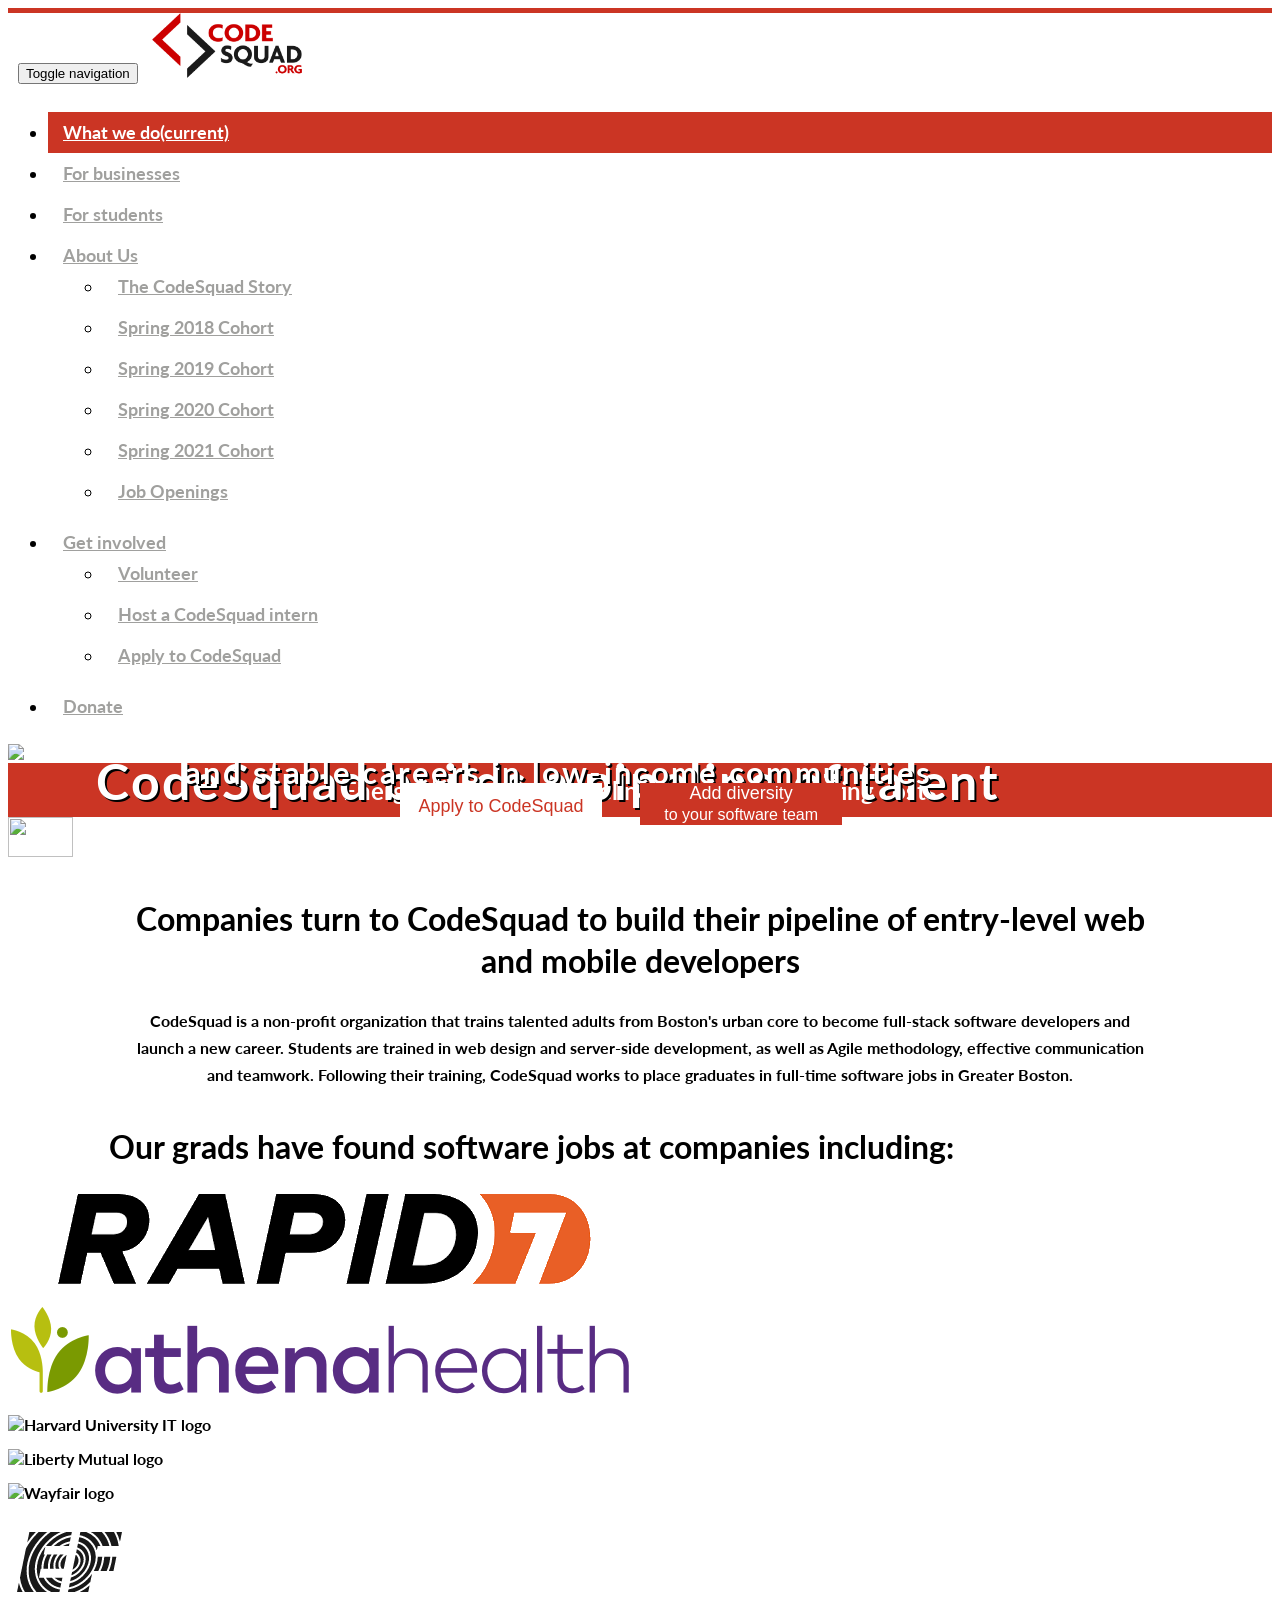
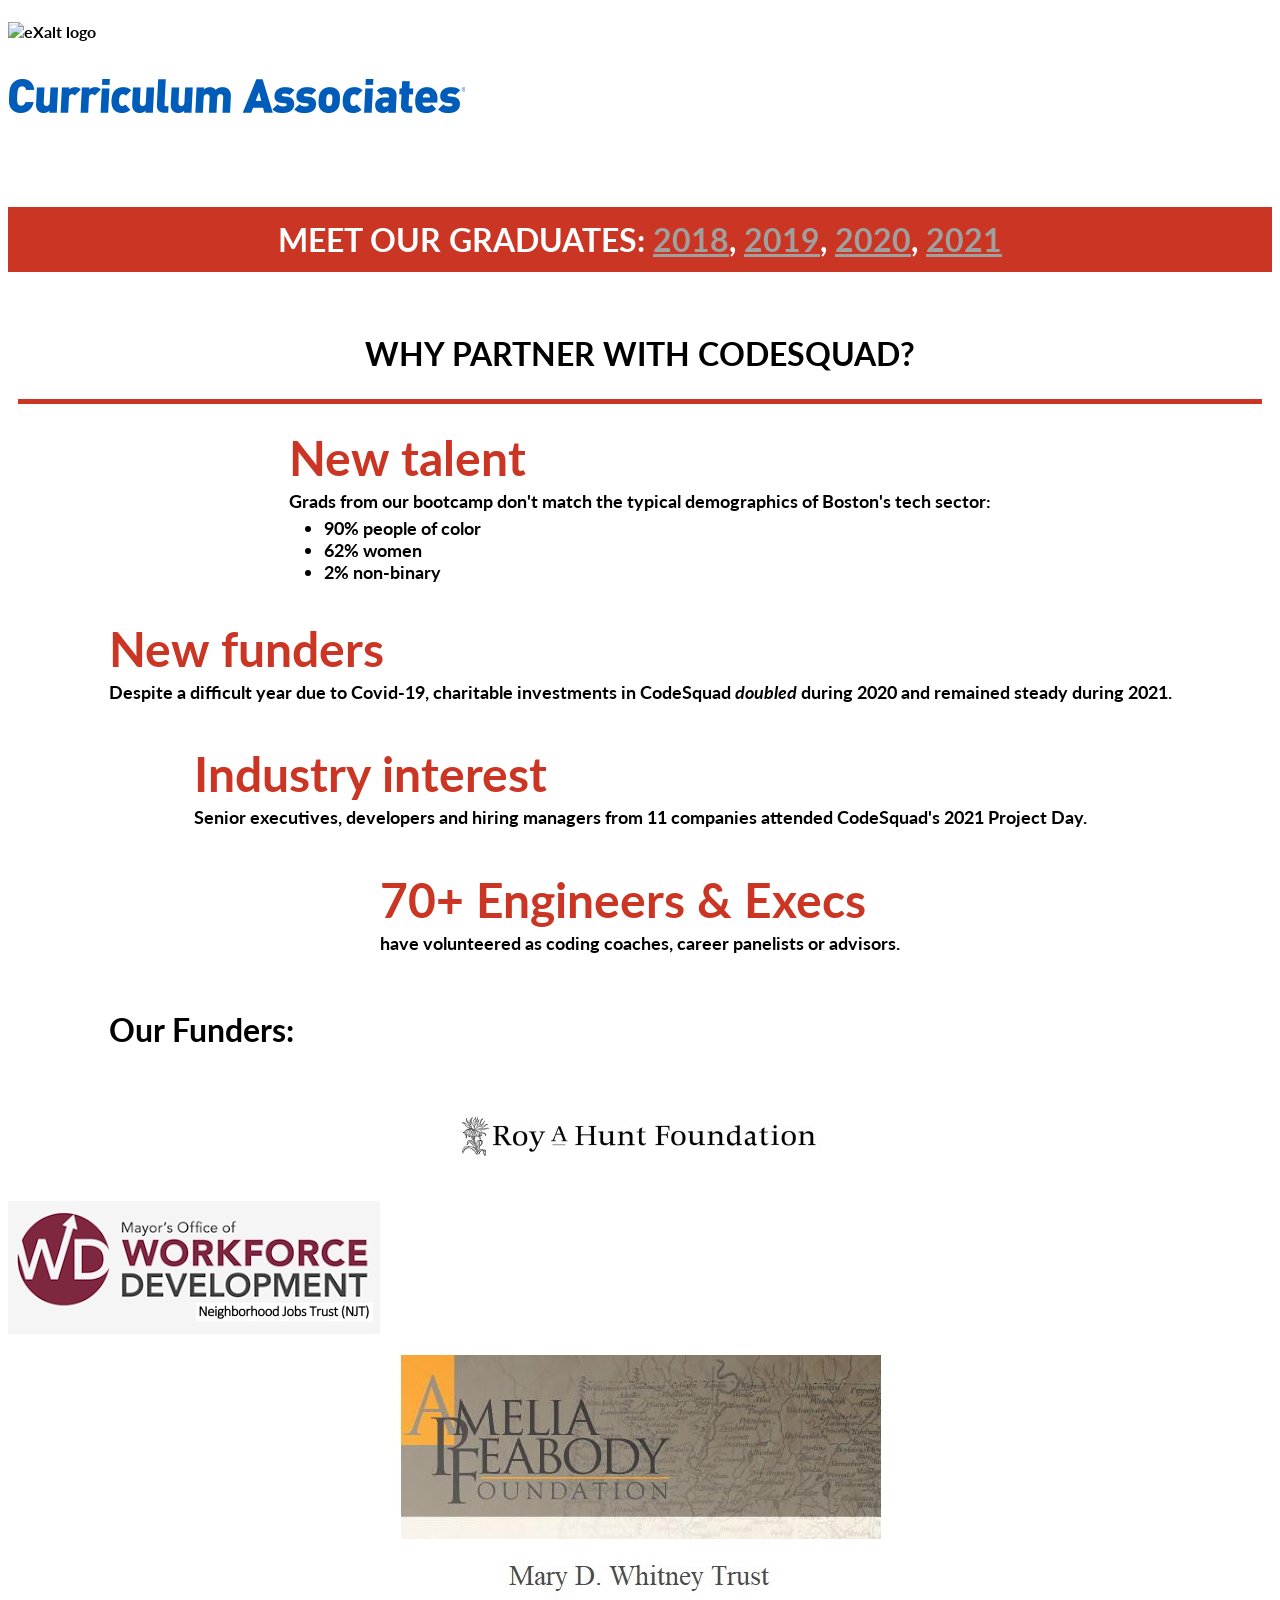
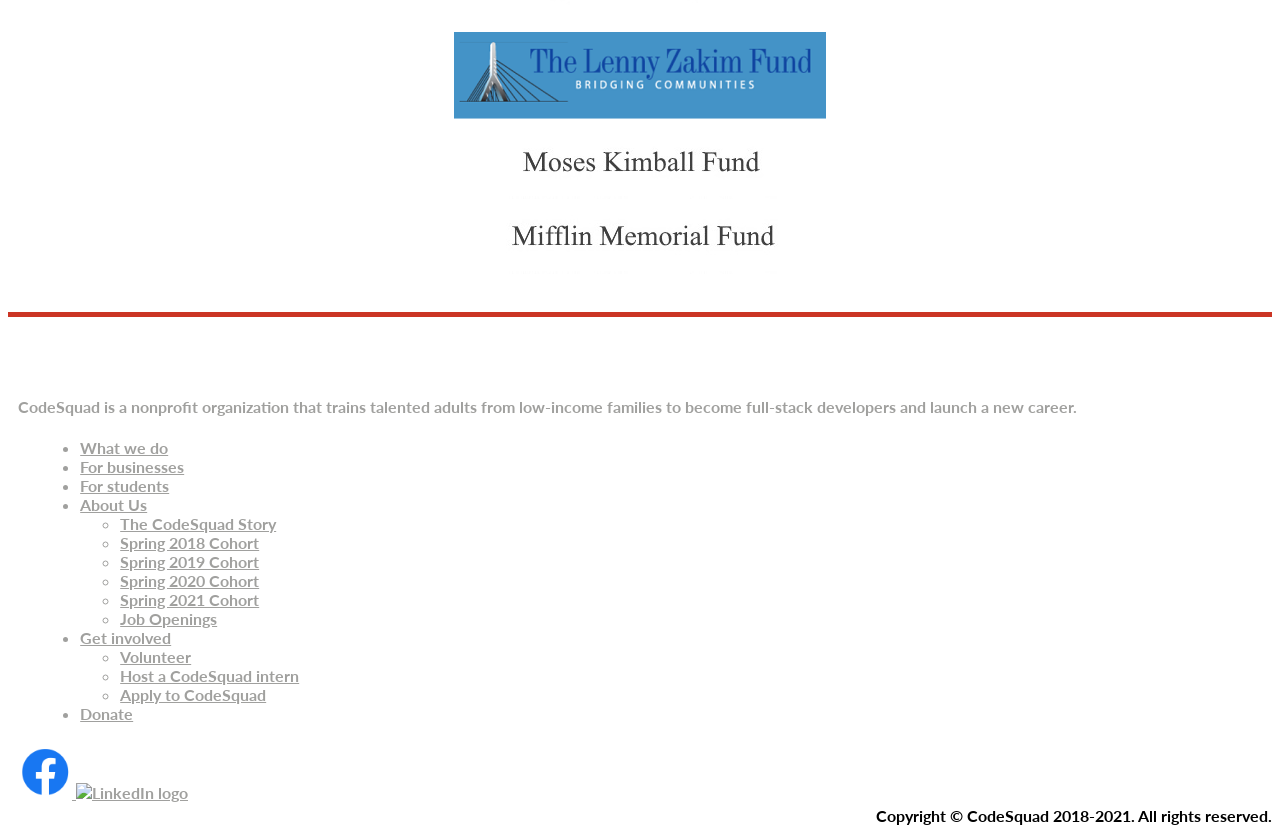
==== commit 59e6c470: "Adds Whitney logo, updates Funder spacing on homepage" ====
--- a/index.html
+++ b/index.html
@@ -296,18 +296,21 @@
             alt="Mayor's Office of Workforce Development, Neighborhood Jobs Trust logo">
         </div>
         <div class="col-xs-12 col-sm-4 vertical-align">
-          <img src="./assets/img/funders/lzf-logo.png" class="img-responsive center-block" alt="The Lenny Zakim Fund logo">
-        </div>
-    </div>
+          <img src="./assets/img/funders/ameliaPeabody-logo.jpeg" class="img-responsive center-block" alt="Amelia Peabody Foundation logo">
+        </div>
+      </div>
     <div class="row">
-      <div class="col-xs-12 col-sm-4 vertical-align">
-        <img src="./assets/img/funders/ameliaPeabody-logo.jpeg" class="img-responsive center-block" alt="Amelia Peabody Foundation logo">
-      </div>
-      <!-- <div class="col-xs-12 col-sm-4 vertical-align">
-        <img src="./assets/img/funders/Chase+WhitneyTrusts.jpg" class="img-responsive center-block" alt="Alice P. Chase and Mary D. Whitney Trust logos">
-      </div> -->
-      <div class="col-xs-12 col-sm-4 vertical-align">
-        <img src="./assets/img/funders/Kimball+MifflinFoundations.jpg" class="img-responsive center-block" alt="Moses Kimball Fund and Mifflin Memorial Fund logos">
+      <div class="col-xs-12 col-sm-3 vertical-align">
+        <img src="./assets/img/funders/WhitneyTrust-logo.jpg" class="img-responsive center-block" alt="Mary D. Whitney Trust logo">
+      </div>
+      <div class="col-xs-12 col-sm-3 vertical-align">
+        <img src="./assets/img/funders/lzf-logo.png" class="img-responsive center-block" alt="The Lenny Zakim Fund logo">
+      </div>
+      <div class="col-xs-12 col-sm-3 vertical-align">
+        <img src="./assets/img/funders/KimballFund-logo.jpg" class="img-responsive center-block" alt="Moses Kimball Fund logo">
+      </div>
+      <div class="col-xs-12 col-sm-3 vertical-align">
+        <img src="./assets/img/funders/MifflinFund-logo.jpg" class="img-responsive center-block" alt="Mifflin Memorial Fund logo">
       </div>
     </div>
   </div> <!-- End Funders-->
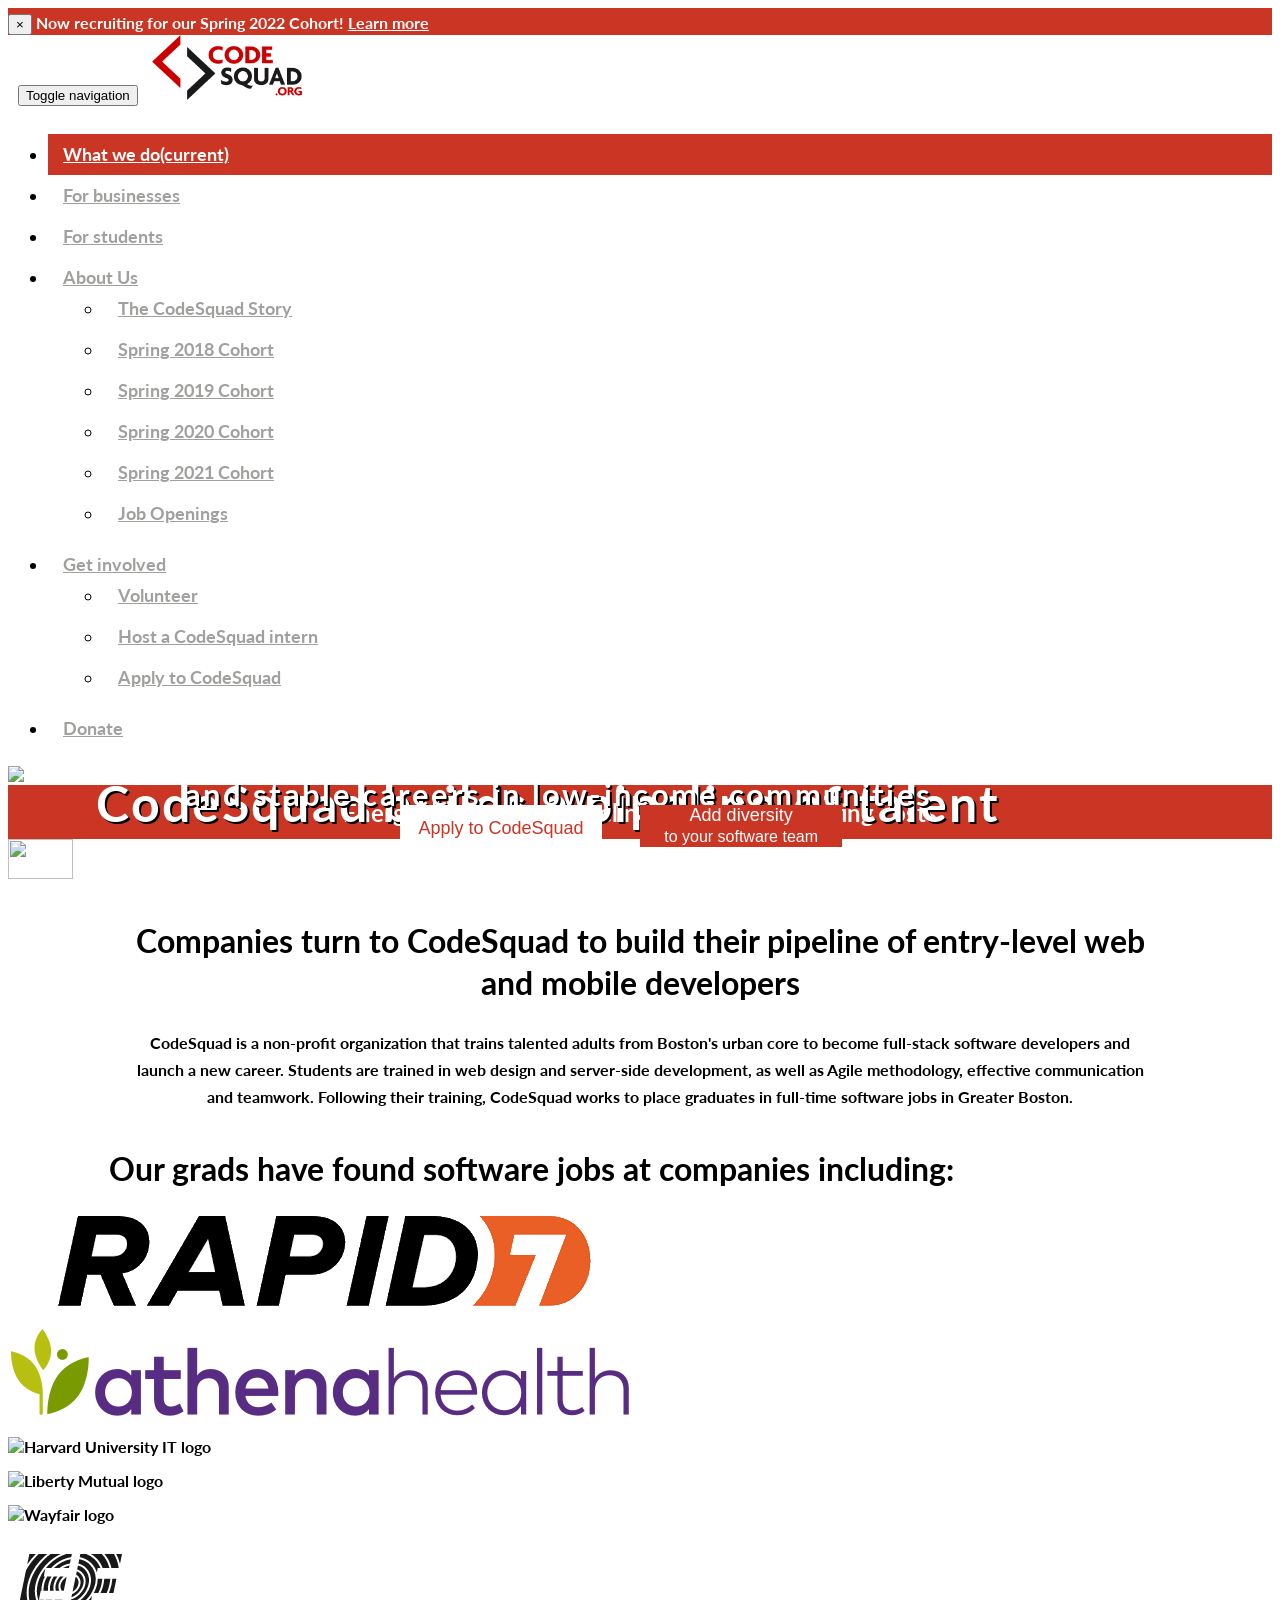
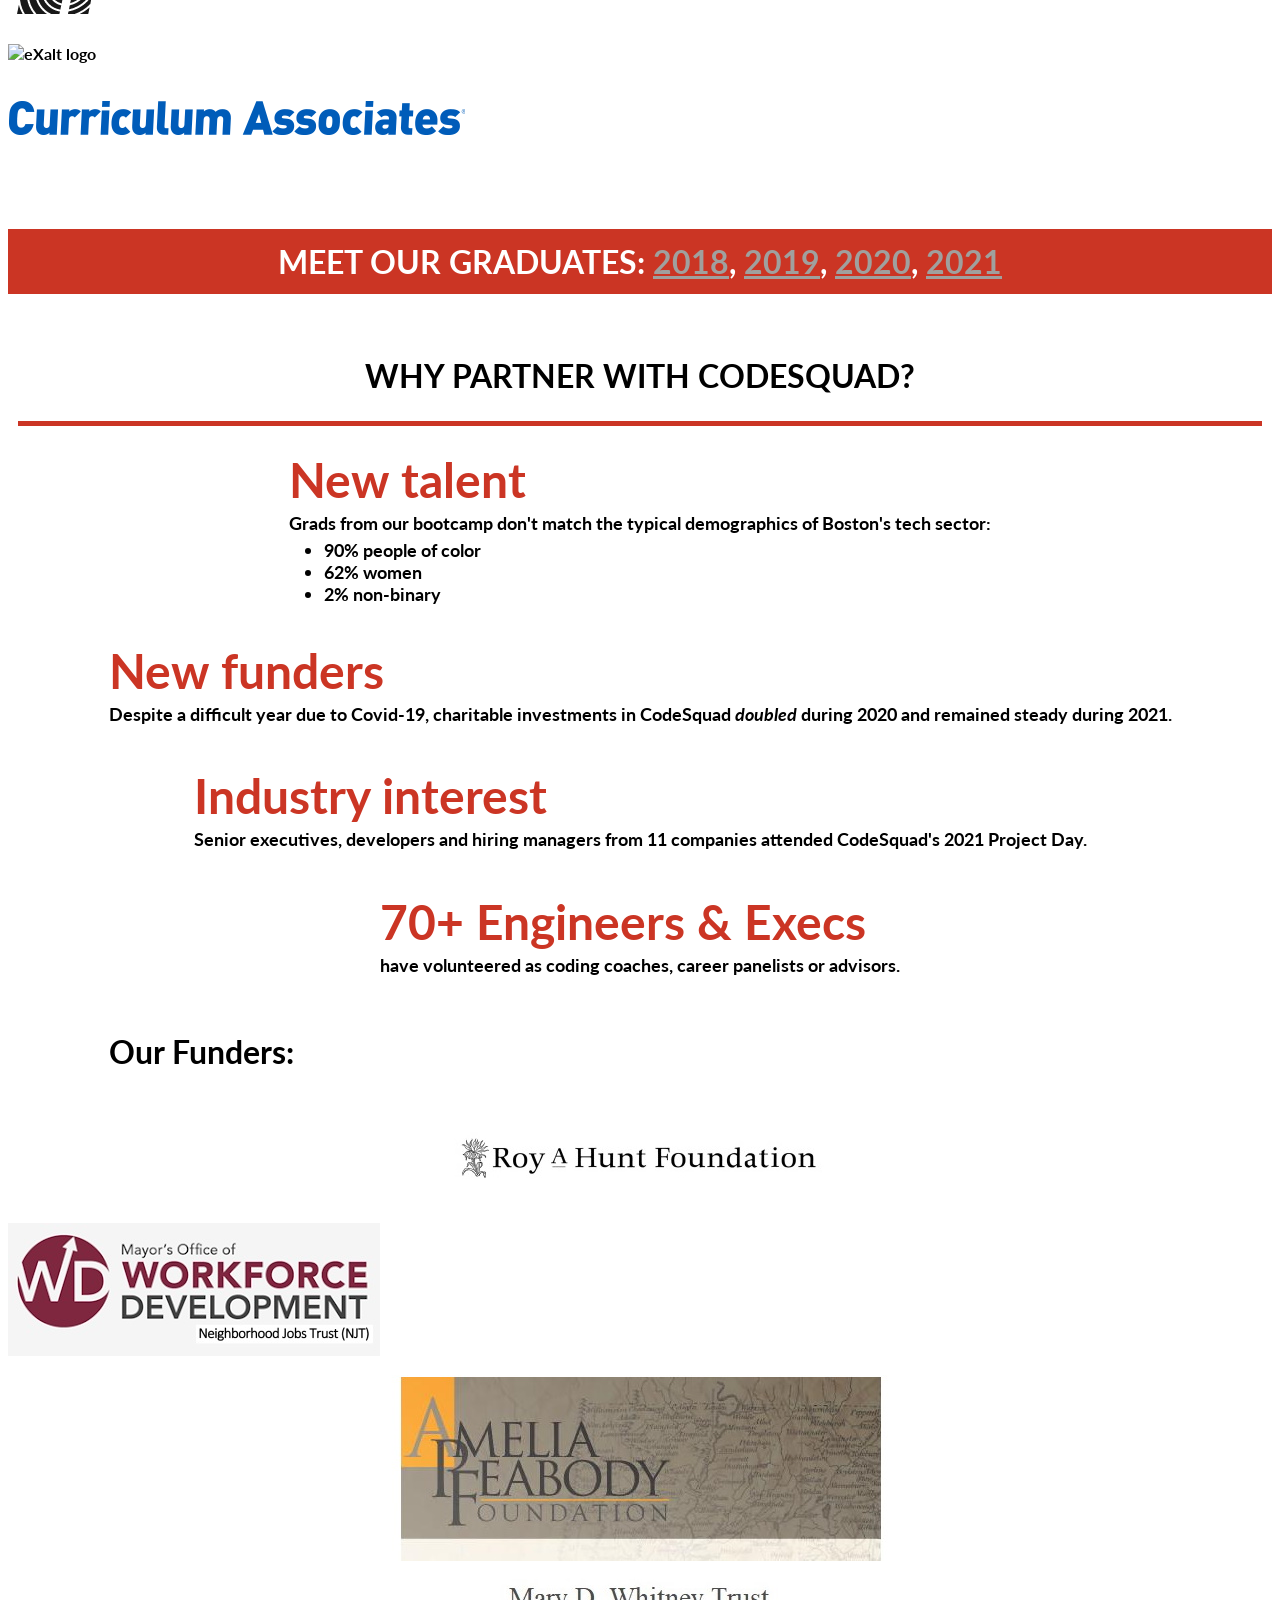
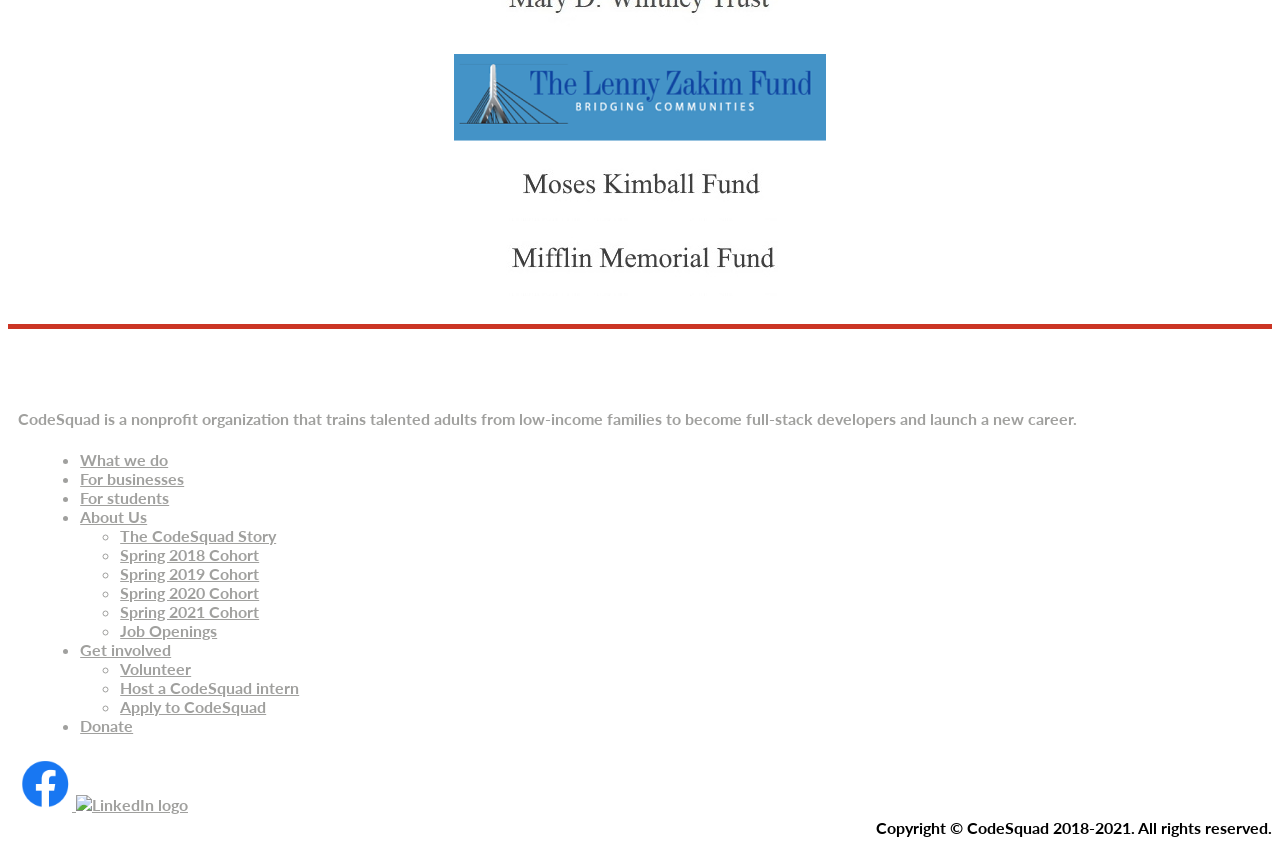
==== commit d9930de8: "Added Recruiting banner to homepage, Businesses and Apply pages Also updated "Apply to CodeSquad" bu" ====
--- a/index.html
+++ b/index.html
@@ -24,10 +24,11 @@
 <body>
   <div class="top-red-line"></div>
 
-  <!-- <div class="alert recruitment-alert alert-dismissible text-center" role="alert">
+  <!-- Recruiting banner -->
+  <div class="alert recruitment-alert alert-dismissible text-center" role="alert">
     <button type="button" class="close" data-dismiss="alert" aria-label="Close"><span aria-hidden="true">&times;</span></button>
-    Now recruiting for our Spring 2021 Cohort!  <a href="./apply.html">Learn more</a>
-  </div> -->
+    Now recruiting for our Spring 2022 Cohort!  <a href="./students.html">Learn more</a>
+  </div>
 
   <!-- Begin Navbar -->
   <nav class="navbar navbar-default">
@@ -96,7 +97,7 @@
         and stable careers in low-income communities
       </div>
     </div>
-    <a href="apply.html">
+    <a href="students.html">
       <button class="headlineBtn btnWht headlineBtn1">
         Apply to CodeSquad
       </button>
--- a/assets/css/codesquad_css.css
+++ b/assets/css/codesquad_css.css
@@ -1,3 +1,12 @@
+:root {
+    --red: #cb3524;
+	--light-grey: #F0F0F0;
+    --grey: #A0A09E;
+    --dark-grey: #343434;
+    --white: #ffffff;
+    --black: #000000;  
+}
+
 html {
 	padding: 0;
 	margin: 0;
@@ -871,3 +880,1047 @@
 		width: 70%;
 	}
 }
+
+
+/* New For Students Page Styling */
+.container-banner {
+	/* background-color: var(--red); */
+	/* background-color: darkred; */
+	background-color: var(--dark-grey);
+}
+
+.img-banner {
+	/* opacity: 0.56; */
+	opacity: 0.3;
+}
+
+.page-apply {
+	width: 100vw;
+	display: flex;
+	flex-direction: column;
+	margin-top: 20px;
+}
+
+.text-shadow-white {
+	text-shadow: 2px 1px var(--white);
+}
+
+.text-shadow-grey {
+	text-shadow: 2px 1px var(--light-grey);
+}
+
+.text-italics {
+	font-style: italic;
+}
+
+.text-color-red {
+	color: var(--red);
+}
+
+.font-weight-bold {
+	font-weight: bold;
+}
+
+.span-time {
+	font-size: 1.2rem;
+	margin: 0;
+	padding: 0;
+}
+
+.background-light-grey {
+	background-color: var(--light-grey);
+}
+
+.background-grey {
+	background-color: var(--grey);
+}
+
+.page-apply h1 {
+	margin: unset;
+	color: var(--red);
+	text-decoration: underline;
+	text-underline-position: under;
+	text-decoration-color: var(--red);
+	text-align: center;
+	margin-bottom: 10px;
+}
+
+.page-apply h2 {
+	text-transform: none;
+	font-size: 2.9rem;
+	margin: 40px 0 0 0;
+}
+
+.page-apply h3 {
+	text-transform: revert;
+	font-size: 2.2rem;
+	font-weight: bold;
+	margin: 10px 0;
+	text-decoration: underline;
+	text-decoration-color: var(--red);
+	text-decoration-thickness: 2px;
+    text-underline-position: under;
+	line-height: 1.3;
+}
+
+.page-apply h4 {
+	text-transform: revert;
+	font-size: 2rem;
+	font-weight: bold;
+	margin: 0 0 7px 0;
+	padding: 0;
+	text-decoration: underline;
+	text-decoration-color: var(--red);
+	text-decoration-thickness: 2px;
+    text-underline-position: under;
+}
+
+.page-apply h5 {
+	text-decoration: underline;
+	text-decoration-color: var(--red);
+	text-decoration-thickness: 2px;
+    text-underline-position: under;
+}
+
+.page-apply h6 {
+	font-size: 2rem;
+}
+
+.page-apply a:link,
+.page-apply a:visited {
+	color: var(--red);
+	text-decoration: underline;
+	text-decoration-color: var(--dark-grey);
+	text-decoration-thickness: 2px;
+}
+
+.page-apply a:hover,
+.page-apply a:active {
+	color: var(--dark-grey);
+	text-decoration: underline;
+	text-decoration-color: var(--red);
+	text-decoration-thickness: 2px;
+}
+
+.page-apply p {
+	line-height: 1.52;
+}
+
+.ul-3-column {
+	column-count: 3;
+}
+
+.ul-2-column {
+	column-count: 2;
+	column-gap: 20px;
+}
+
+.ul-2-column li {
+	/* width: fit-content; */
+	width: max-content;
+}
+
+.ul-2-column li {
+	margin-right: 2px;
+} 
+
+.ul-3-column li {
+	margin-right: 10px;
+} 
+
+.border-bottom-red {
+	border-bottom: 2px solid var(--red);
+}
+
+.border-top-red {
+	border-top: 2px solid var(--red);
+}
+
+.border-top-grey {
+	border-top: 1px solid var(--grey);
+}
+
+.page-apply li {
+	padding-top: 2px;
+}
+
+.text-underline {
+	text-decoration: underline;
+}
+
+@media screen and (min-width: 1px) and (max-width: 315px) {
+	.mobile-hide {
+		display: none;
+	}
+}
+
+/* Other spots on the website change the font-size at smaller screen sizes. This is a temporary fix until we can verify that fixing this for the whole site doesn't cause any unintended problems. */
+@media screen and (min-width: 1px) and (max-width: 700px) {
+	.page-apply p,
+	.page-apply li {
+		font-size: medium;
+	}
+
+	.page-apply h1 {
+		font-size: xx-large;
+	}
+}
+
+/* Styling For Students Page */
+.container-section {
+	display: flex;
+	flex-direction: column;
+	width: 100%;
+	margin: 0 0 10px 0;
+	align-items: center;
+}
+
+/* Container for the headline for each section */
+.container-head {
+	border-bottom: 2px solid var(--red);
+	width: 100%;
+	display: flex;
+	flex-direction: row;
+	justify-content: space-between;
+	padding: 0 40px 5px 40px;
+	box-sizing: border-box;
+}
+
+/* container for extra text in the headline that's a bit smaller than the actual headline */
+.container-head span {
+	font-size: 2rem;
+	margin: 40px 0 0 0;
+}
+
+/* Container for the three columns */
+.container-three-sections {
+	padding: 5px 40px;
+	box-sizing: border-box;
+	display: flex;
+	flex-direction: row;
+	justify-content: space-between;
+	width: 100vw;
+	flex-wrap: wrap;
+}
+
+.container-three-section {
+	display: flex;
+	flex-direction: column;
+	color: var(--dark-grey);
+	max-width: 30%;
+	/* width: fit-content; */
+	width: max-content;
+}
+.container-three-section ul {
+	list-style-type: none;
+	padding-left: 0;
+}
+
+.container-three-section.display-list-bullet li {
+	list-style-type: disc;
+}
+
+.container-three-section.display-list-bullet ul {
+	list-style-type: none;
+	padding-left: 20px;
+}
+
+.container-form-apply {
+	display: flex;
+	flex-direction: column;
+	width: 100%;
+}
+
+.container-form-head {
+	padding: 5px 40px;
+}
+
+.container-form-head h1 {
+	color: var(--red);
+	text-align: center;
+}
+
+.link-button-apply {
+	font-size: 3rem;
+	height: fit-content;
+	margin: 20px auto;
+	align-self: center;
+}	
+
+.link-button-apply a:link,
+.link-button-apply a:visited {
+	box-sizing: border-box;
+	text-decoration: none;
+	padding: 10px;
+	border: 2px solid var(--dark-grey);
+	background-color: var(--red);
+	color: var(--white);	
+}
+
+.link-button-apply a:hover,
+.link-button-apply a:active {
+	border: 2px solid var(--red);
+	background-color: var(--white);
+	color: var(--red);	
+}
+
+.container-one-head {
+	width: 100%;
+	border-bottom: 2px solid var(--red);
+	padding: 0 40px 5px 40px;
+}
+
+.container-one-section {
+	width: 100%;
+	padding: 5px 40px;
+	box-sizing: border-box;
+	display: flex;
+	flex-direction: column;
+}
+
+.container-two-sections {
+	display: flex;
+	flex-direction: row;
+	justify-content: space-between;
+	width: 100%;
+	margin: 10px 0;
+	padding: 5px 40px;
+	box-sizing: border-box;
+}
+
+.container-process-row {
+	width: 100%;
+	box-sizing: border-box;
+	display: flex;
+	flex-direction: row;
+	justify-content: flex-start;
+	margin-bottom: 10px;
+}
+
+.process-step {
+	font-size: 3rem;
+	display: flex;
+	justify-content: flex-start;
+	align-items: center;
+	width: 7%;
+	min-width: fit-content;
+	margin-right: 10px;
+}
+
+.process-step-next {
+	font-size: 3rem;
+	display: flex;
+	justify-content: flex-start;
+	margin-left: 5px;
+	align-items: center;
+	width: 5%;
+	min-width: fit-content;
+	margin-right: 10px;
+}
+
+.process-content {
+	align-self: center;
+	width: 90%;
+	padding: 5px 0;
+}
+
+.process-date {
+	display: flex;
+	justify-content: center;
+	align-items: center;
+	width: 10%;
+}
+
+.container-section-50 {
+	width: 45%;
+}
+
+.container-section-process {
+	width: 45%;
+}
+
+.container-section- {
+	width: 45%;
+}
+
+.img-half-screen-vertical {
+	width: 45%;
+	background-color: var(--red);
+	margin-top: 20px;
+	/* height: fit-content; */
+	height: max-content;
+}
+
+.img-half-screen-vertical img {
+	width: 100%;
+	height: auto;
+	opacity: 0.56;
+}
+
+.container-section-50 ul {
+	padding-inline-start: 20px;
+}
+
+.container-column-40 {
+	display: flex;
+	flex-direction: column;
+	width: 35%;
+}
+
+.container-apply-logos-column {
+	display: flex;
+	flex-direction: column;
+	width: 100%;
+	align-items: center;
+}
+
+.container-apply-logos {
+	display: flex;
+	flex-direction: row;
+	width: 100%;
+	justify-content: space-between;
+	align-items: center;
+	flex-wrap: wrap;
+	padding: 40px 0;
+}
+
+.container-apply-logos-hidden {
+	width: 27%;
+	min-width: 200px;
+	height: 2px;
+	margin: 20px 15px;	
+}
+
+.container-apply-logos img {
+	width: 27%;
+	min-width: 200px;
+	height: auto;
+	margin: 20px 15px;
+}
+
+.header-apply-logos {
+	margin-bottom: 20px;
+	font-size: 2rem;
+}
+
+.container-tools-logos {
+	display: flex;
+	flex-direction: row;
+	justify-content: space-between;
+	flex-wrap: wrap;
+	width: 100%;
+	margin: 0;
+}
+
+.container-tool-individual {
+	box-sizing: border-box;
+	margin: 20px 20px 40px 0;
+	width: 280px;
+	height: 280px;
+	box-sizing: border-box;
+	transform-style: preserve-3d;
+  	transform-origin: center right;
+	transition: transform 1s;
+}
+
+.div-hidden {
+	width: 280px;
+	height: 2px;
+	box-sizing: border-box;
+	margin: 20px 20px 40px 0;
+}
+
+.container-tool-individual-front {
+	display: flex;
+	align-items: center;
+	justify-content: center;
+	flex-direction: column;
+	width: 100%;
+	height: 100%;
+	box-sizing: border-box;
+	backface-visibility: hidden;
+	background-color: var(--white);
+	box-shadow: 5px 10px 18px var(--grey);
+    visibility: visible;
+}
+
+.container-tool-individual-front img {
+	position: absolute;
+	top: 50px;
+}
+
+.img-margin-more img {
+	position: absolute;
+	top: 80px;
+}
+
+.container-tool-individual-front h6 {
+	position: absolute;
+	bottom: 70px;
+}
+
+.container-tool-individual-front button {
+	position: absolute;
+	bottom: 30px;
+}
+
+.container-tool-individual-back {
+	display: flex;
+	align-items: center;
+	justify-content: flex-start;
+	flex-direction: column;
+	width: 100%;
+	height: 100%;
+	margin-top: -100%;
+	box-sizing: border-box;
+	backface-visibility: hidden;
+	background-color: var(--white);
+	box-shadow: 5px 10px 18px var(--grey);
+	padding: 5px 10px 0 10px;
+	transform: rotateY(180deg);
+  	transform: rotateX(-180deg);
+    visibility: hidden;
+}
+
+.container-tool-individual-back button {
+	position: absolute;
+	bottom: 10px;
+}
+
+.container-tool-individual.is-flipped {
+	transform: rotateX(-180deg);
+}
+
+.container-tool-individual.is-flipped .container-tool-individual-back {
+    visibility: visible;
+}
+
+.container-tool-individual.is-flipped .container-tool-individual-front {
+	transition-delay: 0.3s;
+    visibility: hidden;
+}
+
+.tools-logo {
+	width: 35%;
+	height: auto;	
+}
+
+.button-more {
+	border: 1px solid var(--red);
+	background-color: var(--white);
+	color: var(--red);
+	padding-bottom: 5px;
+}
+
+.caret-font-size {
+	font-size: 2rem;
+}
+
+.button-more:hover,
+.button-more:active {
+	background-color: var(--red);
+	color: var(--white);
+	border: 1px solid var(--dark-grey);
+}
+
+
+/* Timeline */
+
+/* The actual timeline (the vertical ruler) */
+.timeline {
+	position: relative;
+	max-width: 100%;
+	margin: 0 auto;
+	box-sizing: border-box;
+}
+
+.timeline p {
+	margin: 0;
+}
+
+.span-timeline-date {
+	font-weight: bold;
+	font-size: 1.7rem;
+	font-style: italic;
+	padding: 10px 0 0 0;
+}
+
+footer {
+	margin-top: -10px;
+}
+  
+/* The actual timeline (the vertical ruler) */
+.timeline::after {
+	content: '';
+	position: absolute;
+	width: 4px;
+	background-color: var(--red);
+	top: 0;
+	bottom: 0;
+	left: 50%;
+	margin-left: -3px;
+	box-sizing: border-box;
+}
+  
+/* Container around timeline content */
+.container-timeline-section {
+	padding: 10px 40px;
+	position: relative;
+	background-color: inherit;
+	width: 50%;
+	box-sizing: border-box;
+	/* border: 2px solid var(--red); */
+}
+  
+/* The circles on the timeline */
+.container-timeline-section::after {
+	content: '';
+	position: absolute;
+	width: 25px;
+	height: 25px;
+	right: -12px;
+	background-color: var(--white);
+	border: 4px solid var(--red);
+	top: 15px;
+	border-radius: 50%;
+	z-index: 1;
+	box-sizing: border-box;
+}
+  
+/* Place the container to the left */
+.timeline-left {
+	left: 0;
+	box-sizing: border-box;
+}
+  
+/* Place the container to the right */
+.timeline-right {
+	left: 50%;
+	box-sizing: border-box;
+}
+  
+/* Add arrows to the left container (pointing right) */
+.timeline-left::before {
+	content: " ";
+	height: 0;
+	position: absolute;
+	top: 22px;
+	width: 0;
+	z-index: 1;
+	right: 30px;
+	border: medium solid var(--red);
+	border-width: 10px 0 10px 10px;
+	border-color: transparent transparent transparent var(--red);
+	box-sizing: border-box;
+}
+  
+/* Add arrows to the right container (pointing left) */
+.timeline-right::before {
+	content: " ";
+	height: 0;
+	position: absolute;
+	top: 22px;
+	width: 0;
+	z-index: 1;
+	left: 30px;
+	border: medium solid var(--red);
+	border-width: 10px 10px 10px 0;
+	border-color: transparent var(--red) transparent transparent;
+	box-sizing: border-box;
+}
+  
+/* Fix the circle for containers on the right side */
+  .timeline-right::after {
+	left: -13px;
+	box-sizing: border-box;
+}
+  
+/* The actual content */
+.timeline-content {
+	padding: 20px;
+	position: relative;
+	/* border-radius: 6px; */
+	box-sizing: border-box;
+	border: 2px solid var(--red);
+	background-color: var(--white);
+}
+
+
+/* Mailchimp forms styling */
+/* Need to go back through following and take out unneccesary code after editing styling on form on 9/10 */
+.container-form-apply-rsvp {
+	width: 100%;
+	align-self: center;
+	display: flex;
+	flex-direction: column;
+}
+
+#mc_embed_signup {
+    font-family: "Lato", sans-serif;
+}
+
+#mc_embed_signup .indicates-required {
+    text-align: left;
+}
+
+.indicates-required {
+	width: 100%;
+	/* margin: 10px auto; */
+	margin: 10px 0;
+	text-align: left;
+	/* text-align: center; */
+	font-size: 1.7rem;
+}
+
+.mc-field-group {
+	width: 100%;
+	margin: 20px auto;
+}
+
+.mc-field-group label {
+	/* width: 35%; */
+	/* max-width: 35%; */
+	width: 100%;
+	/* text-align: right; */
+	text-align: left;
+	font-size: 1.7rem;
+}
+
+.mc-field-group input[type=text] {
+	width: 35%;
+	font-size: 1.7rem;
+	max-width: 300px;
+}
+
+.mc-field-group input[type=email] {
+	width: 50%;
+	font-size: 1.7rem;
+	max-width: 500px;
+}
+
+/* .mc-field-group.input-group {
+	width: 100%;
+	display: flex;
+	flex-direction: row;
+} */
+
+.mc-field-group.input-group ul {
+	list-style-type: none;
+	/* width: 50%; */
+	width: 100%;
+	padding: 0;
+}
+
+.mc-field-group.input-group li {
+	width: 100%;
+	padding-top: 0;
+}
+
+.mc-field-group.input-group input{
+	width: 10%;
+}
+
+.mc-field-group.input-group label{
+	width: 70%;
+	text-align: left;
+	font-size: 1.7rem;
+}
+
+.mc-field-group.input-group strong {
+	width: 35%;
+	text-align: right;
+	font-size: 1.7rem;
+}
+
+.container-form-apply-rsvp .clear {
+	display: flex;
+	flex-direction: row;
+}
+
+.container-form-apply-rsvp input[type=submit] {
+	/* align-self: center; */
+	margin: 5px 0 10px 0;
+	background-color: var(--red);
+	color: var(--white);
+	border: 1px solid var(--dark-grey);
+	padding: 5px 10px;
+	font-size: 2rem;
+}
+
+.container-form-apply-rsvp input[type=submit]:hover,
+.container-form-apply-rsvp input[type=submit]:active {
+	background-color: var(--white);
+	color: var(--red);
+	border: 1px solid var(--red);
+}
+
+.container-form-apply-rsvp p {
+	margin: 10px 0 15px 0;
+	margin-top: 10px;
+}
+
+/* Need to go back through following media queries and take out unneccesary code after editing styling on form on 9/10 */
+@media screen and (min-width: 1px) and (max-width: 520px) {
+	.container-form-apply-rsvp {
+		width: 100%;
+		align-self: flex-start;
+	}
+
+	.indicates-required {
+		margin: 10px auto;
+		text-align: left;
+	}
+	
+	.mc-field-group.input-group {
+		flex-direction: column;
+	}
+
+	.mc-field-group label {
+		width: 100%;
+		text-align: left;
+		font-size: 1.7rem;
+	}
+
+	.container-form-apply-rsvp h2 {
+		text-align: left;
+	}
+
+	.mc-field-group input[type=text] {
+		width: 60%;
+	}
+	
+	.mc-field-group input[type=email] {
+		width: 75%;
+	}
+
+	.mc-field-group.input-group strong{
+		width: 100%;
+		text-align: left;
+		margin-bottom: 10px;
+	}
+
+	.mc-field-group.input-group ul{
+		width: 100%;
+	}
+
+	.mc-field-group.input-group {
+		flex-direction: column;
+	}
+
+	.container-form-apply-rsvp input[type=submit] {
+		align-self: flex-start;
+		margin: 5px 0 10px 0;
+	}
+}
+
+@media screen and (min-width: 1px) and (max-width: 788px) {
+	.container-three-sections {
+		flex-direction: column;
+	}
+
+	.container-three-section {
+		width: 100%;
+		max-width: 100%;
+	}
+
+	.container-head {
+		flex-direction: column;
+		padding: 0px 20px 5px 20px;
+	}
+
+	.container-two-sections,
+	.container-one-section {
+		flex-direction: column;
+		padding: 5px 20px;
+	}
+
+	.container-head span {
+		margin: 5px 0 0 0;
+	}
+
+	.container-three-sections {
+		padding: 5px 20px;
+	}
+
+	.container-section h5 {
+		text-align: center;
+	}
+
+	.ul-3-column,
+	.ul-2-column {
+		column-count: 1;
+	}
+}
+
+@media screen and (min-width: 645px) and (max-width: 909px) {
+	.container-head {
+		flex-direction: column;
+	}
+
+	.container-head span {
+		margin: 5px 0 0 0;
+	}
+
+	.container-section p,
+	.container-section li {
+		font-size: medium;
+	}
+
+	.ul-3-column {
+		column-count: 2;
+	}
+
+	.ul-2-column {
+		column-count: 1;
+	}
+
+	.ul-3-column li,
+	.ul-2-column li {
+		margin-right: 10px;
+	}
+}
+
+@media screen and (min-width: 1px) and (max-width: 767px) {
+	.container-apply-logos {
+		justify-content: center;
+	}
+
+	.container-apply-logos-hidden {
+		margin: 20px 45px;	
+	}
+	
+	.container-apply-logos img {
+		margin: 20px 45px;
+	}
+}
+
+@media screen and (min-width: 1px) and (max-width: 900px) {
+	.container-section-process {
+		width: 100%;
+	}
+
+	.img-half-screen-vertical {
+		display: none;
+	}
+}
+
+@media screen and (min-width: 1px) and (max-width: 450px) {
+	.container-tools-logos {
+		justify-content: center;
+	}
+
+	.container-tool-individual {
+		margin: 20px 0 40px 0;
+	}
+
+	.div-hidden {
+		margin: 20px 50px 40px 50px;
+	}
+}
+
+@media screen and (min-width: 451px) and (max-width: 979px) {
+	.container-tools-logos {
+		justify-content: center;
+	}
+
+	.container-tool-individual {
+		margin: 20px 50px 40px 50px;
+	}
+
+	.div-hidden {
+		margin: 20px 50px 40px 50px;
+	}
+}
+
+@media screen and (min-width: 1px) and (max-width: 667px) {
+	.container-two-sections,
+	.container-one-section {
+		flex-direction: column;
+		padding: 5px 20px;
+	}
+
+	.container-section-50 {
+		max-width: 100%;
+		width: fit-content;
+		box-sizing: border-box;
+		width: 100%;
+	}
+
+	.process-content {
+		width: fit-content;
+		max-width: 90%;
+	}
+
+	.process-step {
+		margin-right: 10px;
+		min-width: fit-content;
+		align-self: flex-start;
+	}
+	
+	.process-step-next {
+		margin-right: 10px;
+		min-width: fit-content;
+		align-self: flex-start;
+	}
+
+	.container-column-40 {
+		width: 100%;
+	}
+
+	.container-apply-logos-column {
+		width: 100%;
+		margin-top: 20px;
+	}
+}
+
+@media screen and (min-width: 668px) and (max-width: 746px) {
+	.container-apply-logos img {
+		margin: 10px auto;
+	}
+}
+  
+/* Media queries - Responsive timeline on screens less than 600px wide */
+@media screen and (max-width: 600px) {
+	/* Place the timelime to the left */
+	.timeline::after {
+	left: 31px;
+	}
+	
+	/* Full-width containers */
+	.container-timeline-section {
+	width: 100%;
+	padding-left: 70px;
+	padding-right: 25px;
+	}
+	
+	/* Make sure that all arrows are pointing leftwards */
+	.container-timeline-section::before {
+	left: 60px;
+	border: medium solid var(--red);
+	border-width: 10px 10px 10px 0;
+	border-color: transparent var(--red) transparent transparent;
+	}
+  
+	/* Make sure all circles are at the same spot */
+	.timeline-left::after, .timeline-right::after {
+	left: 15px;
+	}
+	
+	/* Make all right containers behave like the left ones */
+	.timeline-right {
+	left: 0%;
+	}
+}
+
+@media screen and (min-width: 1027px) and (max-width: 4000px) {
+	.container-head,
+	.container-three-sections,
+	.container-form-apply,
+	.container-two-sections,
+	.container-one-section,
+	.container-apply-logos-column {
+		box-sizing: border-box;
+		padding-left: 13%;
+		padding-right: 13%;
+	}	
+}
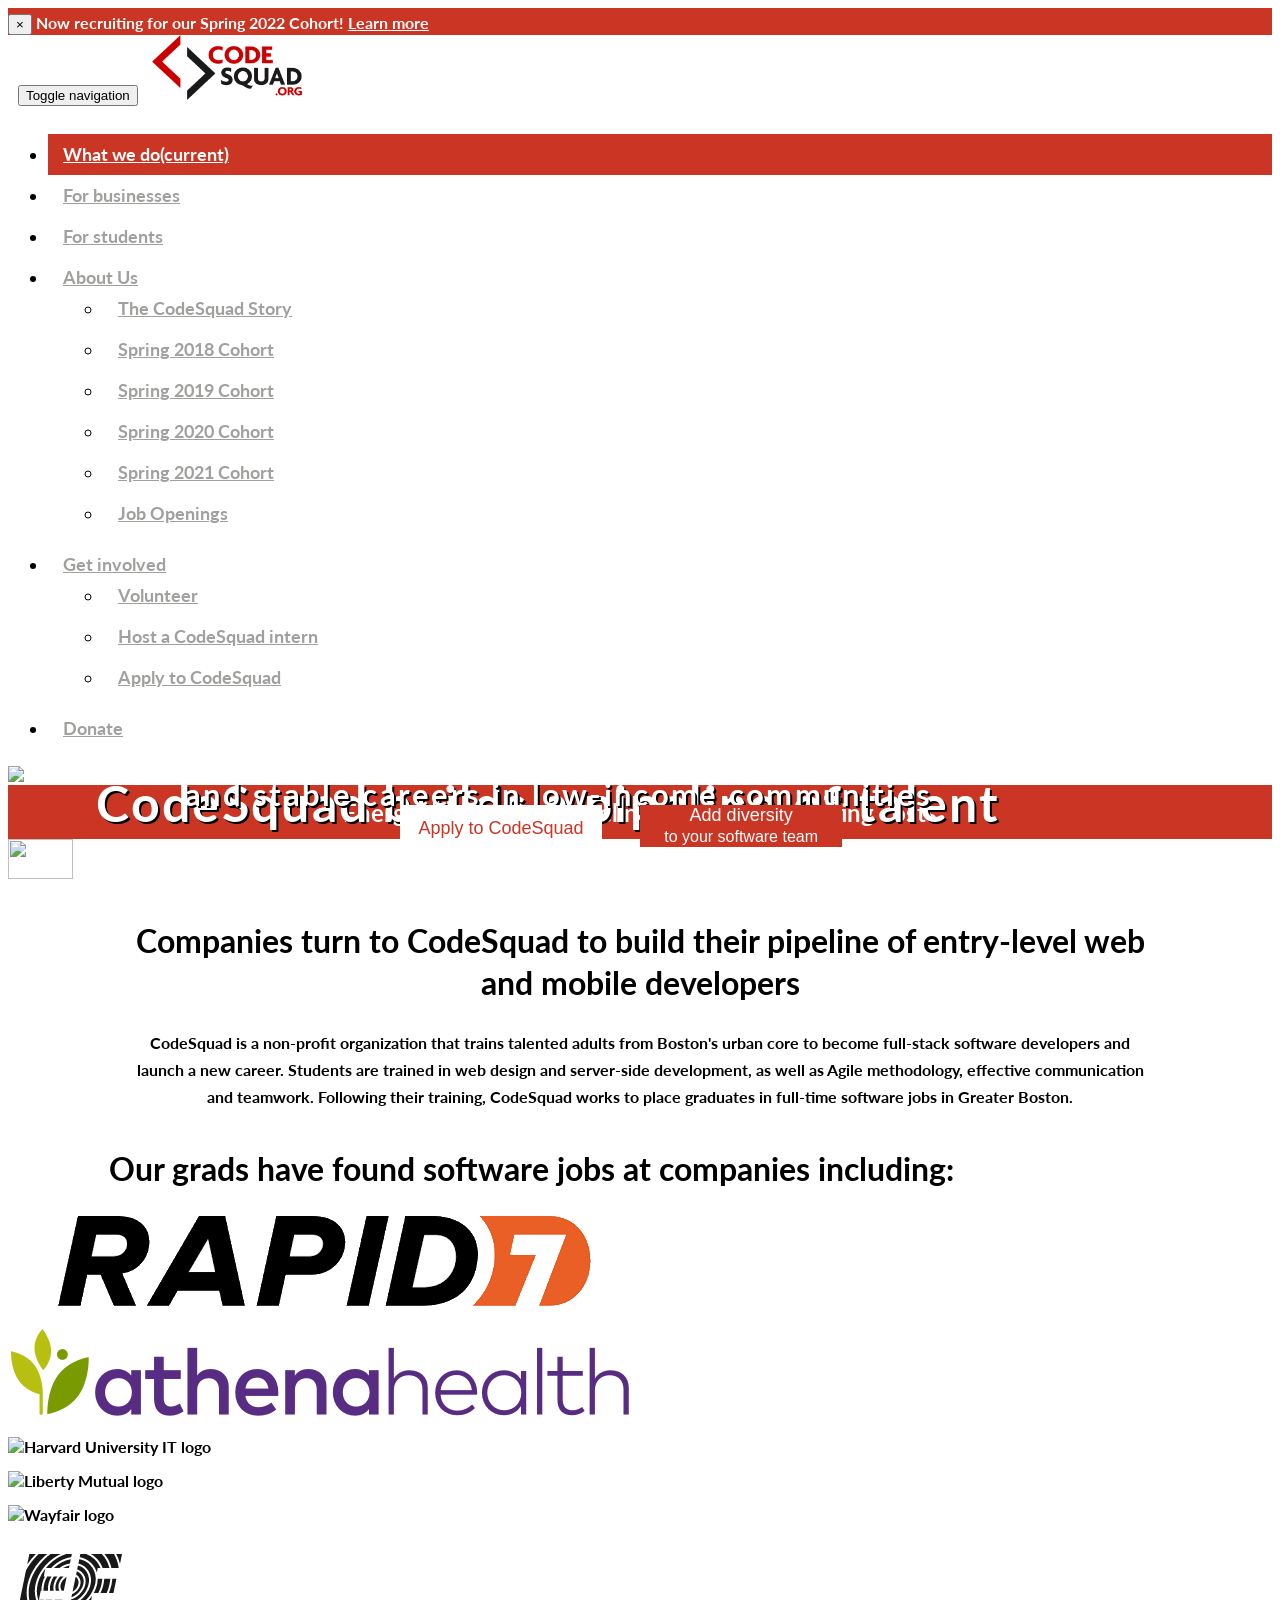
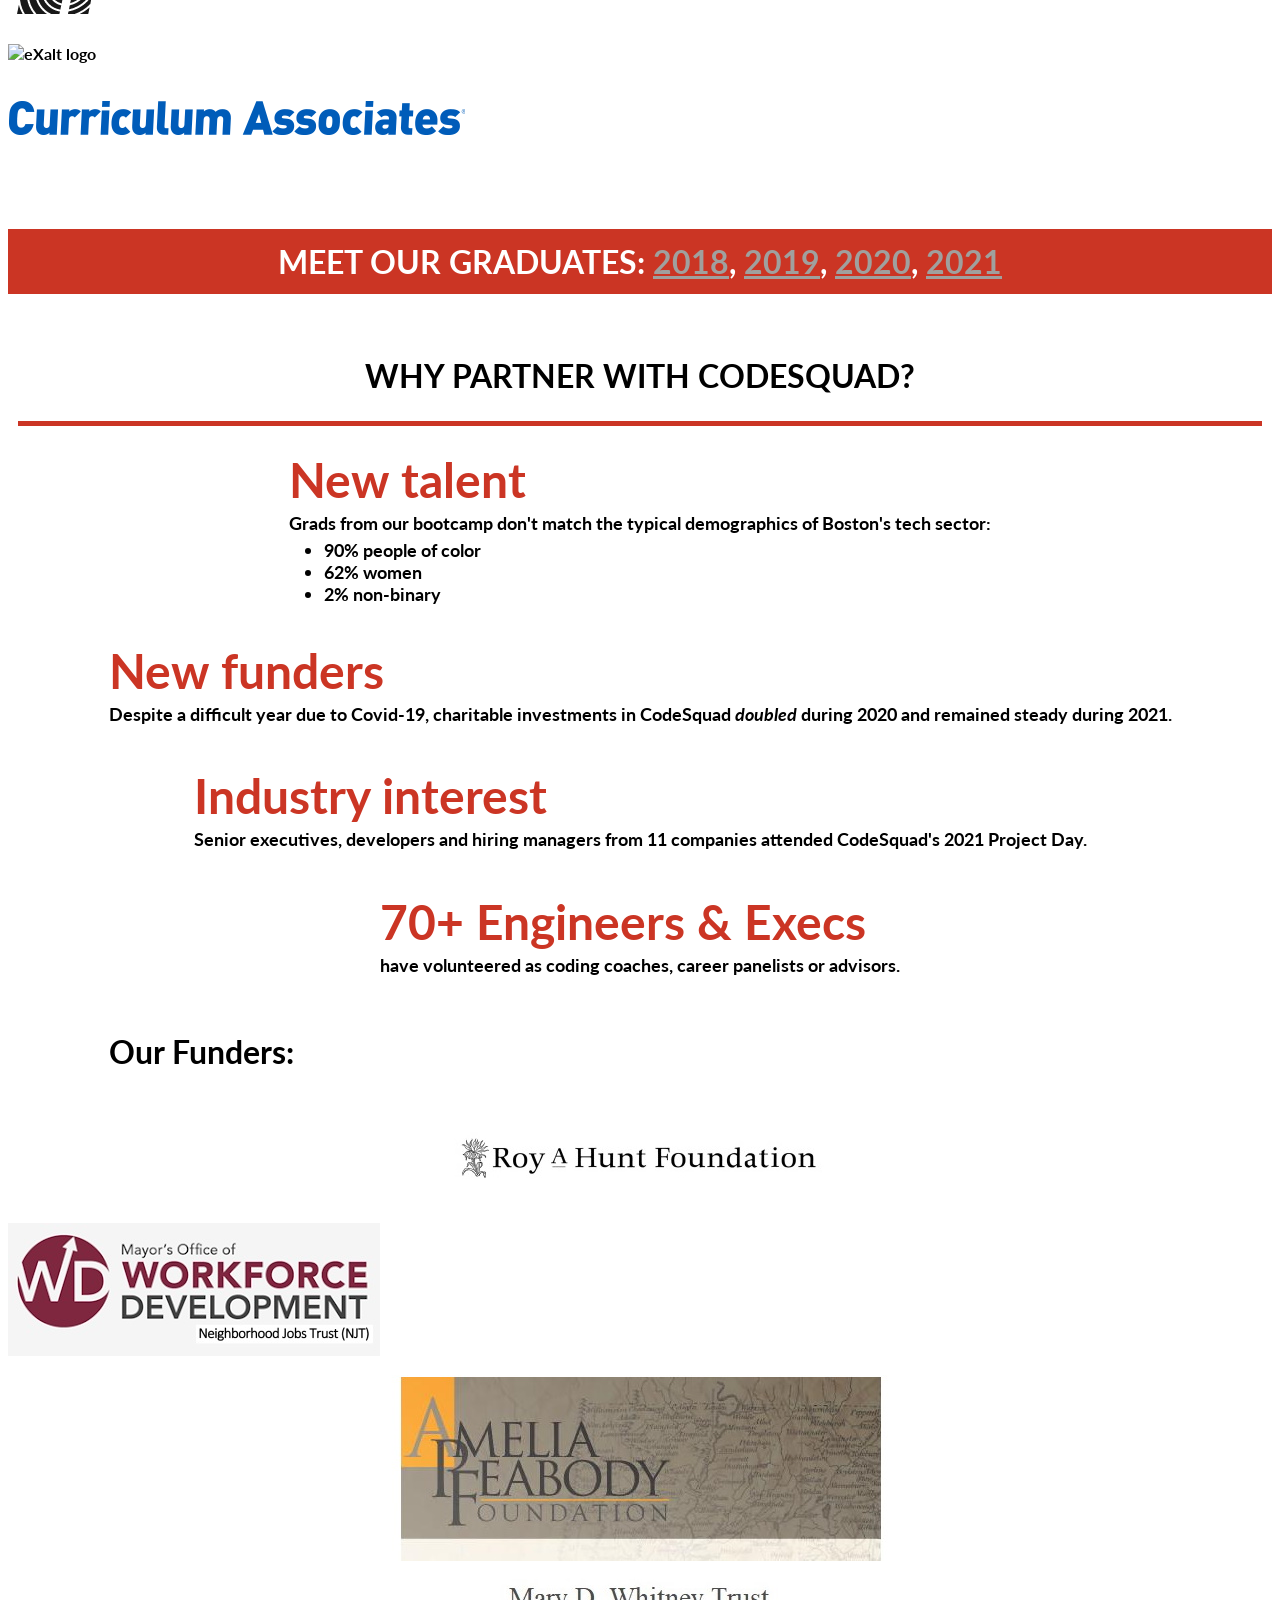
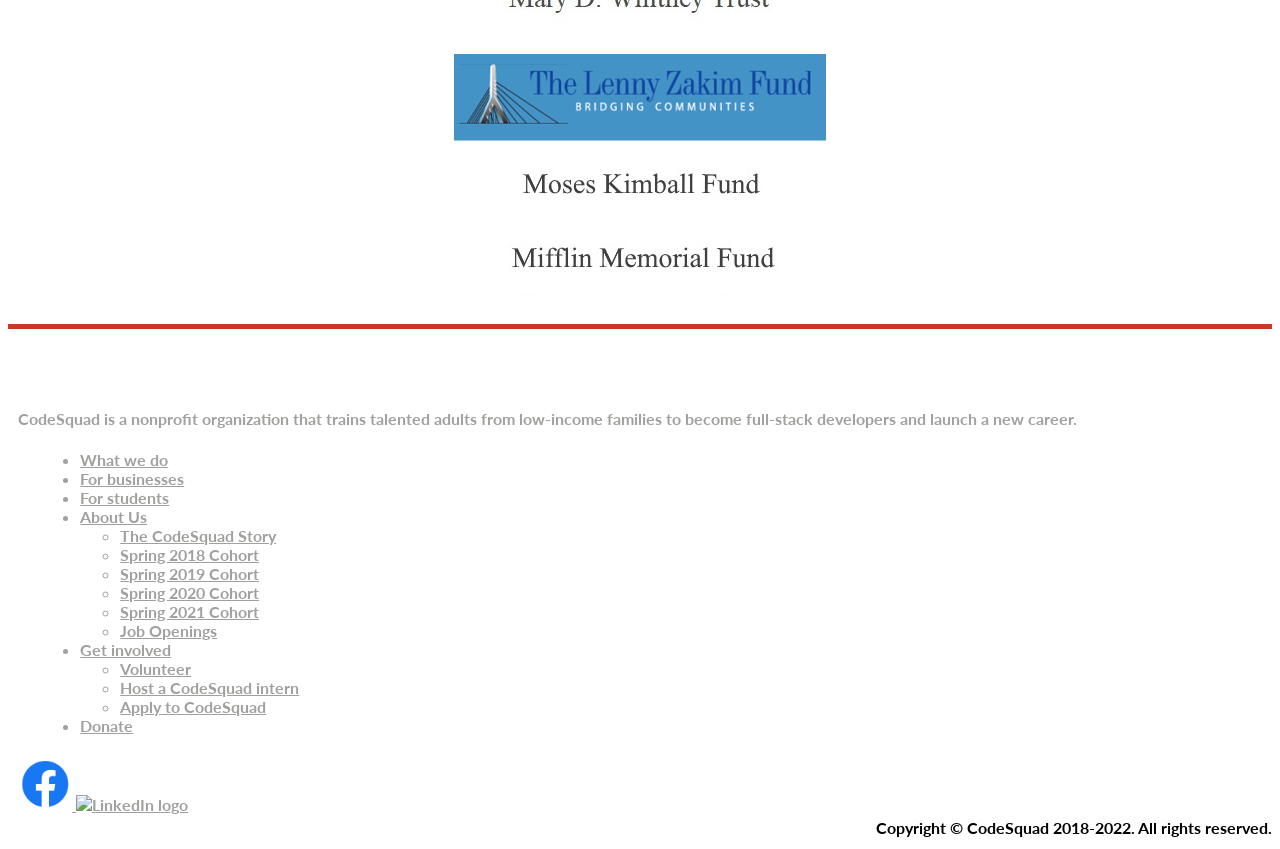
==== commit 6d37787e: "Added Facebook tracking pixels and updated copyright message on all pages" ====
--- a/index.html
+++ b/index.html
@@ -19,6 +19,25 @@
   <!-- Google Fonts -->
   <link rel="stylesheet" href="https://fonts.googleapis.com/css?family=Lato:400,700">
   <meta name="viewport" content="width=device-width, initial-scale=1.0">
+  <!-- Facebook Pixel Code -->
+  <script>
+    !function (f, b, e, v, n, t, s) {
+      if (f.fbq) return; n = f.fbq = function () {
+        n.callMethod ?
+        n.callMethod.apply(n, arguments) : n.queue.push(arguments)
+      };
+      if (!f._fbq) f._fbq = n; n.push = n; n.loaded = !0; n.version = '2.0';
+      n.queue = []; t = b.createElement(e); t.async = !0;
+      t.src = v; s = b.getElementsByTagName(e)[0];
+      s.parentNode.insertBefore(t, s)
+    }(window, document, 'script',
+      'https://connect.facebook.net/en_US/fbevents.js');
+    fbq('init', '638029117122317');
+    fbq('track', 'PageView');
+  </script>
+  <noscript><img height="1" width="1" style="display:none"
+      src="https://www.facebook.com/tr?id=638029117122317&ev=PageView&noscript=1" /></noscript>
+  <!-- End Facebook Pixel Code -->
 </head>
 
 <body>
@@ -26,8 +45,9 @@
 
   <!-- Recruiting banner -->
   <div class="alert recruitment-alert alert-dismissible text-center" role="alert">
-    <button type="button" class="close" data-dismiss="alert" aria-label="Close"><span aria-hidden="true">&times;</span></button>
-    Now recruiting for our Spring 2022 Cohort!  <a href="./students.html">Learn more</a>
+    <button type="button" class="close" data-dismiss="alert" aria-label="Close"><span
+        aria-hidden="true">&times;</span></button>
+    Now recruiting for our Spring 2022 Cohort! <a href="./students.html">Learn more</a>
   </div>
 
   <!-- Begin Navbar -->
@@ -145,7 +165,8 @@
     <div class="row graduateCompanies">
       <h1 class="text-center">Our grads have found software jobs at companies including:</h1>
       <div class="col-xs-12 col-sm-4 col-md-3">
-        <img src="./assets/img/grad-companies/Rapid7_logo.png" class="img-responsive center-block rapid7logo" alt="Rapid7 logo">
+        <img src="./assets/img/grad-companies/Rapid7_logo.png" class="img-responsive center-block rapid7logo"
+          alt="Rapid7 logo">
       </div>
       <div class="col-xs-12 col-sm-4 col-md-3">
         <img src="./assets/img/grad-companies/athenahealth_logo.png" class="img-responsive center-block"
@@ -253,14 +274,16 @@
         <div class="col-xs-12 col-md-4 momentumFacts">
           <div class="momentumRed">
             New funders
-            <p class="momentumTxt">Despite a difficult year due to Covid-19, charitable investments in CodeSquad <em>doubled</em> during 2020 and remained steady during 2021.</p>
+            <p class="momentumTxt">Despite a difficult year due to Covid-19, charitable investments in CodeSquad
+              <em>doubled</em> during 2020 and remained steady during 2021.</p>
           </div>
         </div>
       </div>
       <div class="col-xs-12 col-md-4 col-md-offset-2 momentumFacts">
         <div class="momentumRed">
           Industry interest
-          <p class="momentumTxt">Senior executives, developers and hiring managers from 11 companies attended CodeSquad's 2021 Project Day.
+          <p class="momentumTxt">Senior executives, developers and hiring managers from 11 companies attended
+            CodeSquad's 2021 Project Day.
           </p>
         </div>
       </div>
@@ -289,29 +312,35 @@
   <div class="container">
     <div class="row funderCompanies">
       <h1 class="text-center">Our Funders:</h1>
-        <div class="col-xs-12 col-sm-4 vertical-align">
-          <img src="./assets/img/funders/rahunt-logo3.jpg" class="img-responsive center-block" alt="R.A. Hunt Foundation logo">
-        </div>
-        <div class="col-xs-12 col-sm-4">
-          <img src="./assets/img/funders/mowd-logo.jpg" class="img-responsive center-block"
-            alt="Mayor's Office of Workforce Development, Neighborhood Jobs Trust logo">
-        </div>
-        <div class="col-xs-12 col-sm-4 vertical-align">
-          <img src="./assets/img/funders/ameliaPeabody-logo.jpeg" class="img-responsive center-block" alt="Amelia Peabody Foundation logo">
-        </div>
-      </div>
+      <div class="col-xs-12 col-sm-4 vertical-align">
+        <img src="./assets/img/funders/rahunt-logo3.jpg" class="img-responsive center-block"
+          alt="R.A. Hunt Foundation logo">
+      </div>
+      <div class="col-xs-12 col-sm-4">
+        <img src="./assets/img/funders/mowd-logo.jpg" class="img-responsive center-block"
+          alt="Mayor's Office of Workforce Development, Neighborhood Jobs Trust logo">
+      </div>
+      <div class="col-xs-12 col-sm-4 vertical-align">
+        <img src="./assets/img/funders/ameliaPeabody-logo.jpeg" class="img-responsive center-block"
+          alt="Amelia Peabody Foundation logo">
+      </div>
+    </div>
     <div class="row">
       <div class="col-xs-12 col-sm-3 vertical-align">
-        <img src="./assets/img/funders/WhitneyTrust-logo.jpg" class="img-responsive center-block" alt="Mary D. Whitney Trust logo">
+        <img src="./assets/img/funders/WhitneyTrust-logo.jpg" class="img-responsive center-block"
+          alt="Mary D. Whitney Trust logo">
       </div>
       <div class="col-xs-12 col-sm-3 vertical-align">
-        <img src="./assets/img/funders/lzf-logo.png" class="img-responsive center-block" alt="The Lenny Zakim Fund logo">
+        <img src="./assets/img/funders/lzf-logo.png" class="img-responsive center-block"
+          alt="The Lenny Zakim Fund logo">
       </div>
       <div class="col-xs-12 col-sm-3 vertical-align">
-        <img src="./assets/img/funders/KimballFund-logo.jpg" class="img-responsive center-block" alt="Moses Kimball Fund logo">
+        <img src="./assets/img/funders/KimballFund-logo.jpg" class="img-responsive center-block"
+          alt="Moses Kimball Fund logo">
       </div>
       <div class="col-xs-12 col-sm-3 vertical-align">
-        <img src="./assets/img/funders/MifflinFund-logo.jpg" class="img-responsive center-block" alt="Mifflin Memorial Fund logo">
+        <img src="./assets/img/funders/MifflinFund-logo.jpg" class="img-responsive center-block"
+          alt="Mifflin Memorial Fund logo">
       </div>
     </div>
   </div> <!-- End Funders-->
@@ -381,9 +410,7 @@
       </div> <!-- End container -->
     </div> <!-- End of <div> with position "relative" -->
     <div class="positionRel">
-      <p align="right">
-        Copyright &#169; CodeSquad 2018-2021. All rights reserved.
-      </p>
+      <p align="right">Copyright &copy; CodeSquad 2018-2022. All rights reserved.</p>
     </div>
   </footer><!-- End page footer -->
 
--- a/assets/css/codesquad_css.css
+++ b/assets/css/codesquad_css.css
@@ -674,7 +674,7 @@
 .slantBoxBlk {
 	background-color: black;
 	color: white;
-	padding: 5px 20px;
+	padding: 1% 2.5%;
 }
 
 .slantBoxRed {
@@ -1535,7 +1535,7 @@
 	box-sizing: border-box;
 }
   
-/* The actual content */
+/* The actual timeline content */
 .timeline-content {
 	padding: 20px;
 	position: relative;
@@ -1546,171 +1546,17 @@
 }
 
 
-/* Mailchimp forms styling */
-/* Need to go back through following and take out unneccesary code after editing styling on form on 9/10 */
-.container-form-apply-rsvp {
+/* Donate Page */
+.container-donate-daf-widget {
 	width: 100%;
-	align-self: center;
-	display: flex;
-	flex-direction: column;
-}
-
-#mc_embed_signup {
-    font-family: "Lato", sans-serif;
-}
-
-#mc_embed_signup .indicates-required {
-    text-align: left;
-}
-
-.indicates-required {
-	width: 100%;
-	/* margin: 10px auto; */
+	display: flex;
+	justify-content: center;
 	margin: 10px 0;
-	text-align: left;
-	/* text-align: center; */
-	font-size: 1.7rem;
-}
-
-.mc-field-group {
-	width: 100%;
-	margin: 20px auto;
-}
-
-.mc-field-group label {
-	/* width: 35%; */
-	/* max-width: 35%; */
-	width: 100%;
-	/* text-align: right; */
-	text-align: left;
-	font-size: 1.7rem;
-}
-
-.mc-field-group input[type=text] {
-	width: 35%;
-	font-size: 1.7rem;
-	max-width: 300px;
-}
-
-.mc-field-group input[type=email] {
-	width: 50%;
-	font-size: 1.7rem;
-	max-width: 500px;
-}
-
-/* .mc-field-group.input-group {
-	width: 100%;
-	display: flex;
-	flex-direction: row;
-} */
-
-.mc-field-group.input-group ul {
-	list-style-type: none;
-	/* width: 50%; */
-	width: 100%;
-	padding: 0;
-}
-
-.mc-field-group.input-group li {
-	width: 100%;
-	padding-top: 0;
-}
-
-.mc-field-group.input-group input{
-	width: 10%;
-}
-
-.mc-field-group.input-group label{
-	width: 70%;
-	text-align: left;
-	font-size: 1.7rem;
-}
-
-.mc-field-group.input-group strong {
-	width: 35%;
-	text-align: right;
-	font-size: 1.7rem;
-}
-
-.container-form-apply-rsvp .clear {
-	display: flex;
-	flex-direction: row;
-}
-
-.container-form-apply-rsvp input[type=submit] {
-	/* align-self: center; */
-	margin: 5px 0 10px 0;
-	background-color: var(--red);
-	color: var(--white);
-	border: 1px solid var(--dark-grey);
-	padding: 5px 10px;
-	font-size: 2rem;
-}
-
-.container-form-apply-rsvp input[type=submit]:hover,
-.container-form-apply-rsvp input[type=submit]:active {
-	background-color: var(--white);
-	color: var(--red);
-	border: 1px solid var(--red);
-}
-
-.container-form-apply-rsvp p {
-	margin: 10px 0 15px 0;
-	margin-top: 10px;
-}
-
-/* Need to go back through following media queries and take out unneccesary code after editing styling on form on 9/10 */
-@media screen and (min-width: 1px) and (max-width: 520px) {
-	.container-form-apply-rsvp {
-		width: 100%;
-		align-self: flex-start;
-	}
-
-	.indicates-required {
-		margin: 10px auto;
-		text-align: left;
-	}
-	
-	.mc-field-group.input-group {
-		flex-direction: column;
-	}
-
-	.mc-field-group label {
-		width: 100%;
-		text-align: left;
-		font-size: 1.7rem;
-	}
-
-	.container-form-apply-rsvp h2 {
-		text-align: left;
-	}
-
-	.mc-field-group input[type=text] {
-		width: 60%;
-	}
-	
-	.mc-field-group input[type=email] {
-		width: 75%;
-	}
-
-	.mc-field-group.input-group strong{
-		width: 100%;
-		text-align: left;
-		margin-bottom: 10px;
-	}
-
-	.mc-field-group.input-group ul{
-		width: 100%;
-	}
-
-	.mc-field-group.input-group {
-		flex-direction: column;
-	}
-
-	.container-form-apply-rsvp input[type=submit] {
-		align-self: flex-start;
-		margin: 5px 0 10px 0;
-	}
+}
+
+#dafdirectdiv {
+	-webkit-box-sizing: unset;
+	font-weight: unset;
 }
 
 @media screen and (min-width: 1px) and (max-width: 788px) {
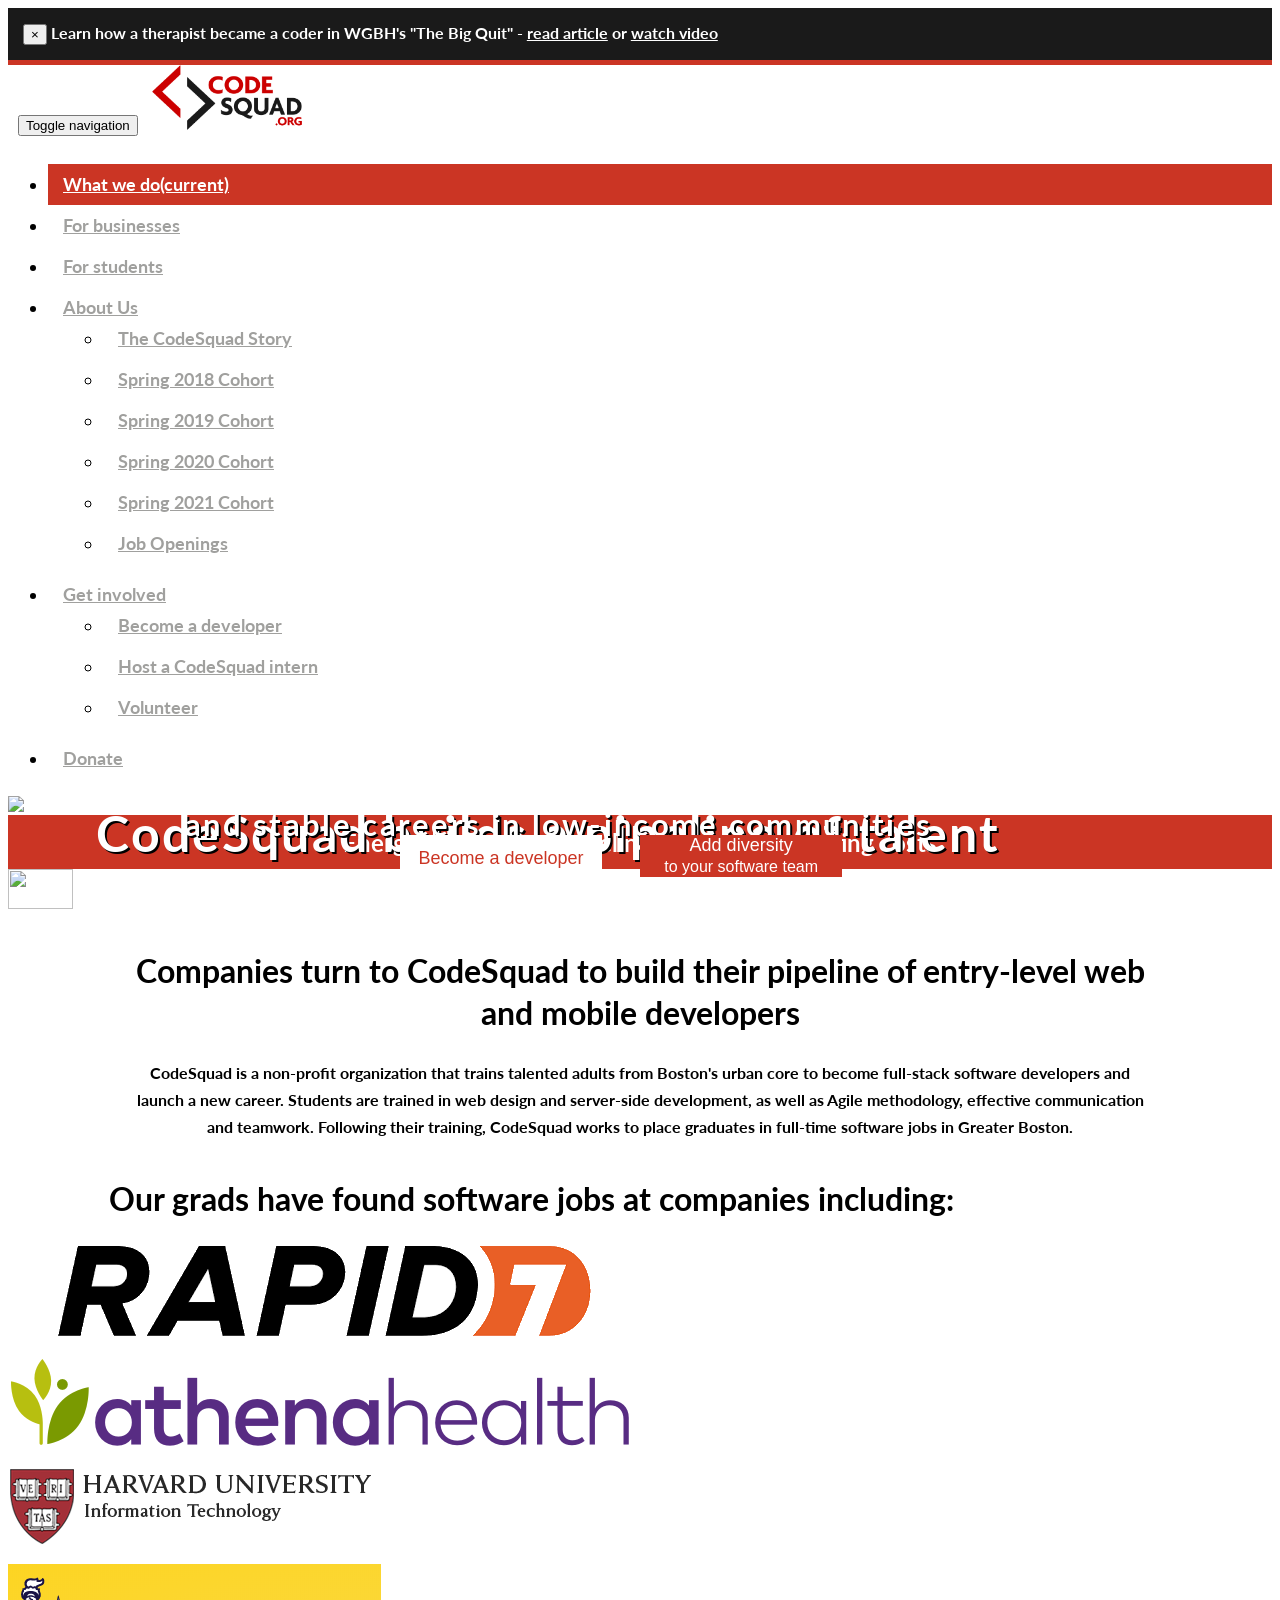
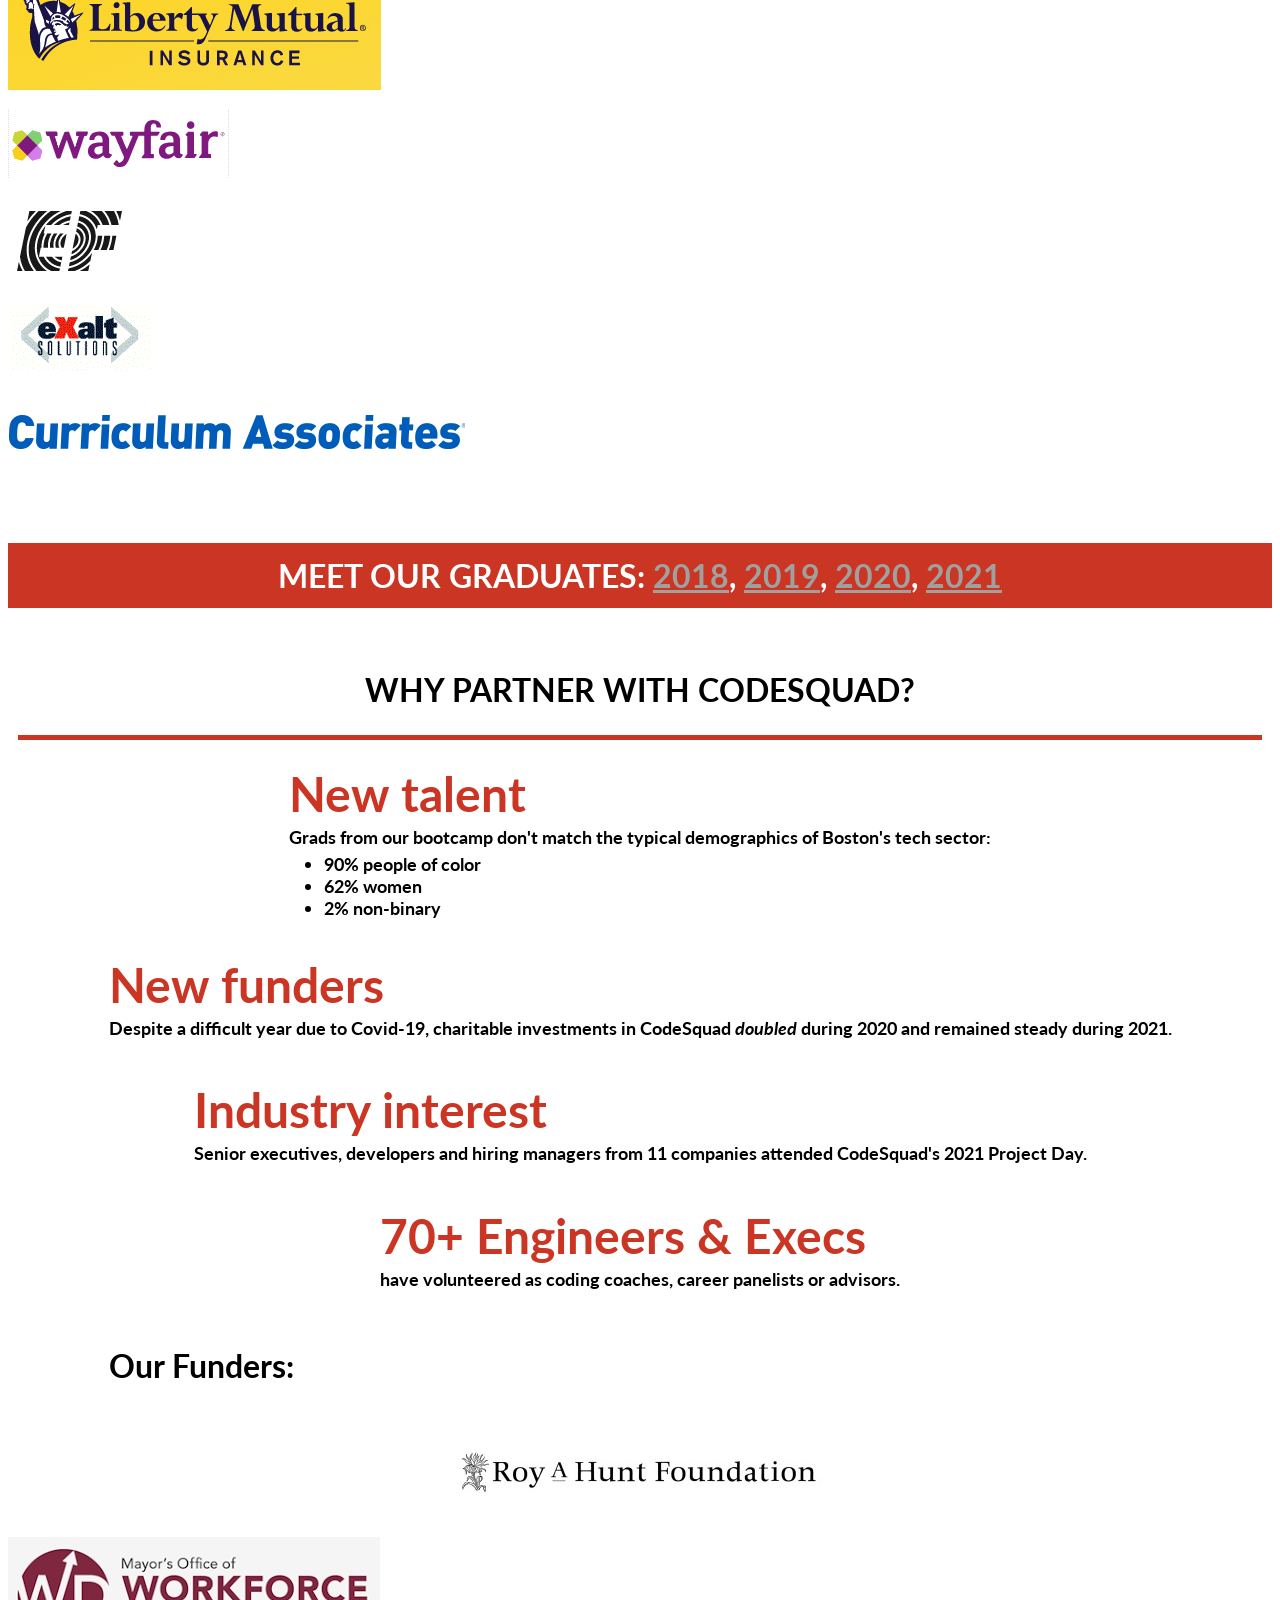
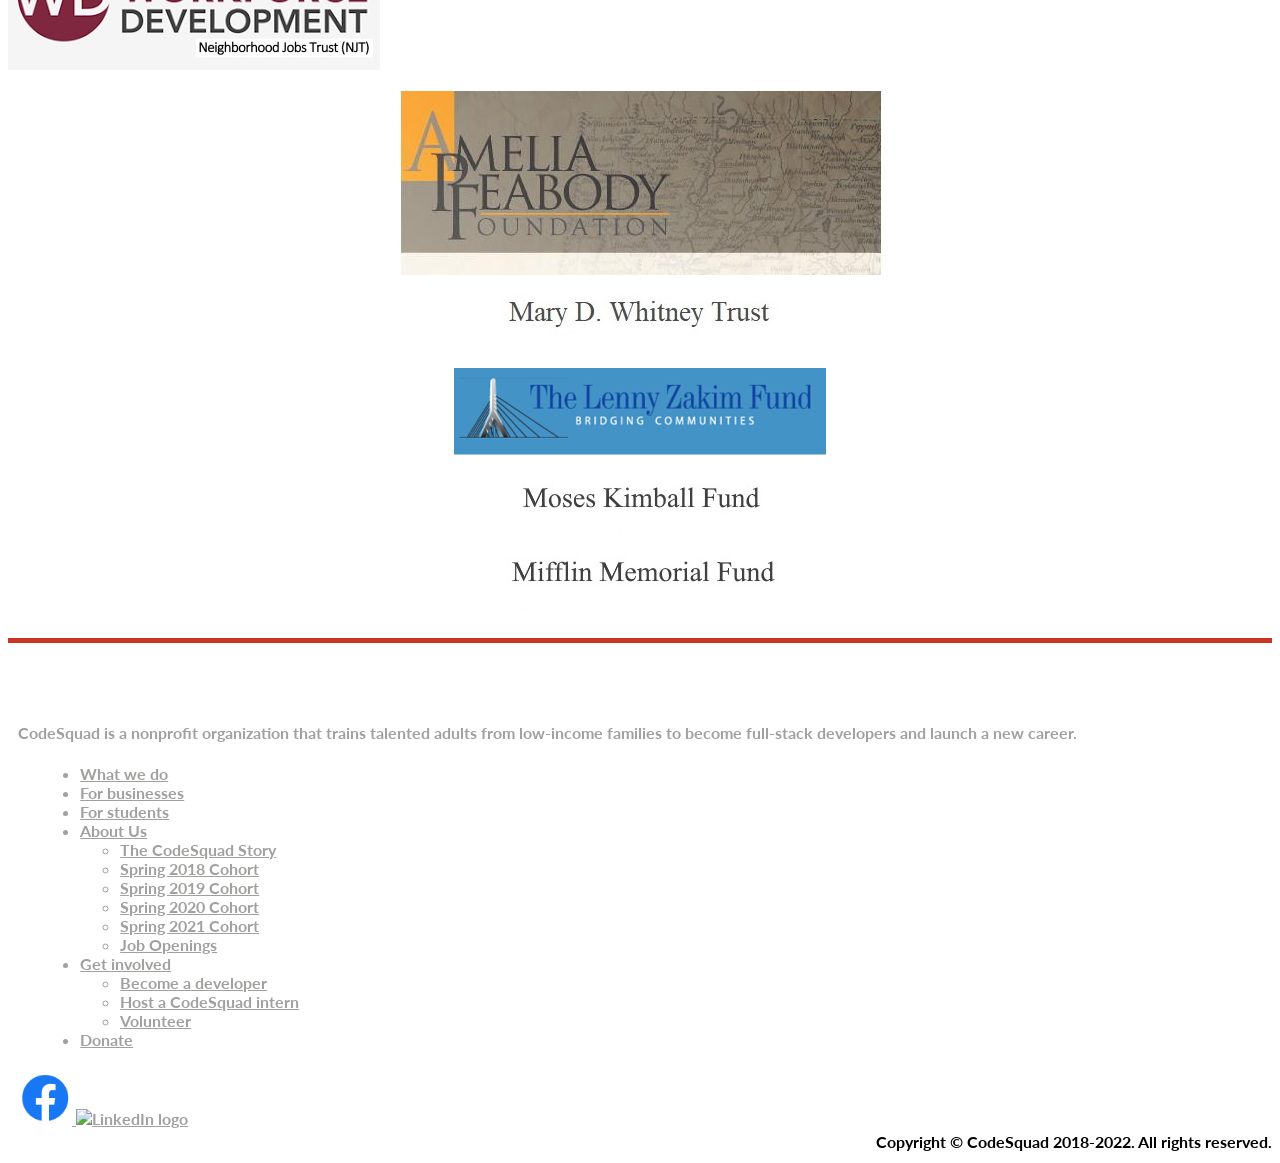
==== commit 4a9280f7: "pull from the live site" ====
--- a/index.html
+++ b/index.html
@@ -19,6 +19,7 @@
   <!-- Google Fonts -->
   <link rel="stylesheet" href="https://fonts.googleapis.com/css?family=Lato:400,700">
   <meta name="viewport" content="width=device-width, initial-scale=1.0">
+  <meta name="facebook-domain-verification" content="dg2ej12t78v2bbwzfvlykj9dsng4z3" />
   <!-- Facebook Pixel Code -->
   <script>
     !function (f, b, e, v, n, t, s) {
@@ -41,14 +42,21 @@
 </head>
 
 <body>
-  <div class="top-red-line"></div>
-
-  <!-- Recruiting banner -->
+
+  <!-- Recruiting banner
   <div class="alert recruitment-alert alert-dismissible text-center" role="alert">
     <button type="button" class="close" data-dismiss="alert" aria-label="Close"><span
         aria-hidden="true">&times;</span></button>
     Now recruiting for our Spring 2022 Cohort! <a href="./students.html">Learn more</a>
+  </div> -->
+
+  <!-- WGBH "Big Quit" banner -->
+  <div style="margin-bottom: 0" class="alert announcement-alert alert-dismissible text-center" role="alert">
+    <button type="button" class="close" data-dismiss="alert" aria-label="Close"><span
+        aria-hidden="true">&times;</span></button>
+    Learn how a therapist became a coder in WGBH's "The Big Quit" - <a href="https://www.wgbh.org/news/the-big-quit/bianca-blakesley" target="_blank">read article</a> or <a href="https://www.youtube.com/watch?v=ccNjXCTvz3s" target="_blank">watch video</a>
   </div>
+  <div class="top-red-line"></div>
 
   <!-- Begin Navbar -->
   <nav class="navbar navbar-default">
@@ -94,9 +102,9 @@
               Get involved<span class="caret"></span>
             </a>
             <ul class="dropdown-menu">
-              <li><a href="volunteer.html">Volunteer</a></li>
-              <li><a href="businesses.html">Host a CodeSquad intern</a></li>
-              <li><a href="apply.html">Apply to CodeSquad</a></li>
+							<li><a href="students.html">Become a developer</a></li>
+							<li><a href="businesses.html">Host a CodeSquad intern</a></li>
+							<li><a href="volunteer.html">Volunteer</a></li>
             </ul>
           </li>
           <li><a href="donate.html">Donate</a></li>
@@ -119,7 +127,7 @@
     </div>
     <a href="students.html">
       <button class="headlineBtn btnWht headlineBtn1">
-        Apply to CodeSquad
+        Become a developer
       </button>
     </a>
     <a href="businesses.html">
@@ -387,10 +395,10 @@
                   Get involved<span class="caret"></span>
                 </a>
                 <ul class="dropdown-menu">
+                  <li><a href="students.html">Become a developer</a></li>
+                  <li><a href="businesses.html">Host a CodeSquad intern</a></li>
                   <li><a href="volunteer.html">Volunteer</a></li>
-                  <li><a href="businesses.html">Host a CodeSquad intern</a></li>
-                  <li><a href="apply.html">Apply to CodeSquad</a></li>
-                </ul>
+                    </ul>
               </li>
               <li><a href="donate.html">Donate</a></li>
             </ul>
--- a/assets/css/codesquad_css.css
+++ b/assets/css/codesquad_css.css
@@ -1,1772 +1,1775 @@
-:root {
-    --red: #cb3524;
-	--light-grey: #F0F0F0;
-    --grey: #A0A09E;
-    --dark-grey: #343434;
-    --white: #ffffff;
-    --black: #000000;  
-}
-
-html {
-	padding: 0;
-	margin: 0;
-}
-
-.row,
-.container-fluid > .navbar-collapse,
-.container-fluid > .navbar-header,
-.container > .navbar-collapse,
-.container > .navbar-header {
-	margin-left: 0;
-	margin-right: 0;
-}
-
-a {
-	color: rgb(160, 160, 158);
-}
-
-.active {
-	background-color: rgb(203, 53, 36);
-}
-
-/*.bizBak {
-	background: url('../img/img_8085_crop2.jpg');
-	background-size: cover;
-	background-repeat: no-repeat;
-}*/
-
-.blackSlantRight {
-	position: absolute;
-	top: 0;
-	right: 0;
-	width: 0;
-	height: 0;
-	border-top: 304px solid transparent;
-	border-right: 80px solid black;
-	border-bottom: 0;
-}
-
-.blackSlantLeft {
-	position: absolute;
-	top: 0;
-	left: 0;
-	width: 0;
-	height: 0;
-	border-top: 0;
-	border-right: 0;
-	border-left: 80px solid black;
-	border-bottom: 280px solid transparent;
-}
-
-.blackSlant2 {
-	position: absolute;
-	top: 0;
-	right: 0;
-	width: 0;
-	height: 0;
-	border-top: 280px solid transparent;
-	border-right: 80px solid black;
-	border-bottom: 0;
-}
-
-body {
-	font-family: "Lato", sans-serif;
-	font-size: medium;
-	font-weight: 700;
-}
-
-.border1 {
-	border-style: solid;
-	border-color: black;
-	border-width: 1px;
-}
-
-.btn {
-	border-radius: 0;
-}
-
-.btnWht {
-	/* red text on white */
-	color: rgb(203, 53, 36);
-	background-color: white;
-	padding: 1% 1.4%;
-}
-
-.btnRed {
-	/* white text on red */
-	color: white;
-	background-color: rgb(203, 53, 36);
-}
-
-.btnBuildSkills {
-	height: 20%;
-	width: 50%;
-	text-decoration: none;
-	font-size: large;
-	border: none;
-	cursor: pointer;
-	margin: 2% 30%;
-	padding: 3% 2%;
-}
-
-#btn1stLine {
-	padding: 0;
-	margin: 0;
-}
-
-#btn2ndLine {
-	font-size: medium;
-	text-align: center;
-	padding: 0;
-	margin: 0;
-}
-
-.calloutTxt {
-	border: 1px solid #252525;
-	width: 40%;
-	margin: auto;
-}
-
-.card {
-	border: 1px solid rgba(0, 0, 0, 0.125);
-	border-radius: 0.25rem;
-	display: inline-block;
-	width: 100%;
-	margin: 1rem 0;
-}
-
-.card td {
-	line-height: 1.7;
-}
-
-.card-center {
-	margin: 1% 35%;
-}
-
-/*.card-deck {
-	flex-flow: row wrap;
-}
-
-.card-deck .card {
-	display: flex;
-	flex-direction: column;
-	flex: 1 0 0%;
-	margin-right: 15px;
-	margin-bottom: 0;
-  margin-left: 15px;
-}*/
-
-.card-header {
-	padding: 0.75rem 1.25rem;
-	margin-bottom: 0;
-	font-size: large;
-	color: white;
-	background-color: #343434;
-	border-bottom: 1px solid rgba(0, 0, 0, 0.125);
-}
-
-.card-img-float {
-	float: left;
-}
-
-.card-img-overlay {
-	padding: 0;
-}
-
-.card-noBorder {
-	border-style: none;
-}
-
-.cardPtr {
-	top: 8%;
-}
-
-.card-TechAdvisor {
-	border-style: none;
-	padding: 0 10%;
-}
-
-.card-title {
-	font-size: x-large;
-	text-transform: uppercase;
-	line-height: 1.1;
-	margin: 0;
-}
-
-.card-subhead {
-	font-size: large;
-	text-transform: capitalize;
-}
-
-.card-text {
-	margin: 1.25rem;
-	column-count: 1;
-}
-
-.center {
-	text-align: center;
-}
-
-.container-fluid {
-	padding: 0;
-}
-
-ul li ul li {
-	background-color: white;
-}
-
-.donateBak {
-	background: url("../img/Dudley2Kendall.png");
-	background-size: 100% auto;
-	/* background-position: center top; */
-	background-repeat: no-repeat;
-}
-
-.donateBlurb {
-	padding: 0 3%;
-}
-
-.donateBtn {
-	text-decoration: none;
-	font-size: large;
-	border: none;
-	margin: 2% auto;
-	width: 160px;
-	cursor: pointer;
-}
-
-.divSpacer {
-	height: 600px;
-}
-
-.eventDates {
-	border-collapse: collapse;
-}
-
-.eventDates td {
-	padding: 8px;
-}
-
-.eventDates .borderLeft {
-	border-left: 1px solid rgba(0, 0, 0, 0.125);
-}
-
-.FBbutton {
-	/*position: absolute;*/
-	/*left: 30%;*/
-	height: 54px;
-	width: auto;
-	color: white;
-	background-color: rgb(59, 89, 152); /* FaceBook blue*/
-	text-decoration: none;
-	font-size: x-large;
-	border: none;
-	padding: 0 2%;
-	margin: 0 20%;
-	/*cursor: pointer;	*/
-}
-
-.flexContainer {
-	display: flex;
-	justify-content: center;
-	align-items: center;
-}
-.flexChild {
-	margin: 0 0 3% 3%;
-}
-.flexCol {
-	width: 25%;
-}
-
-.footerFont {
-	color: rgb(160, 160, 158);
-}
-
-.footerBak {
-	background: url("../img/blackBak.png");
-	background-size: cover;
-	background-repeat: repeat;
-}
-
-.footerLogo {
-	background: url("../img/logo_inverse.png");
-	background-size: cover;
-	background-repeat: no-repeat;
-	width: 200px;
-	height: 80px;
-}
-
-.footerHead {
-	color: white;
-	margin: 2em auto 0.5em;
-	text-transform: uppercase;
-	font-size: small;
-}
-
-.footerBtn {
-	text-transform: uppercase;
-	text-decoration: none;
-	font-size: medium;
-	width: 100%;
-	height: 2.5em;
-	margin: 5% auto 8%;
-	border: none;
-	cursor: pointer;
-}
-
-.funderCompanies div {
-	margin: 20px inherit;
-}
-
-h1 {
-	color: black;
-	font-size: xx-large;
-	font-weight: bold;
-	line-height: 1.3;
-	margin: 3% 8% 2% 8%;
-}
-
-h2 {
-	font-size: xx-large;
-	font-weight: bold;
-	text-transform: uppercase;
-	margin-top: 5%;
-}
-
-h3 {
-	font-size: x-large;
-	font-weight: bold;
-	text-transform: uppercase;
-}
-
-h4 {
-	/*color: white;*/
-	font-size: x-large;
-	text-transform: uppercase;
-	margin: 0;
-	padding: 10% 0 0 10%; /*top right bottom left*/
-}
-
-h5 {
-	font-size: large;
-	font-weight: bold;
-}
-
-.headlineBtn {
-	/*height: 12%;*/
-	width: 16%;
-	text-decoration: none;
-	font-size: large;
-	border: none;
-	margin: 2% auto;
-	cursor: pointer;
-}
-
-.headlineBtn1 {
-	position: absolute;
-	top: 72%;
-	left: 31%;
-}
-
-.headlineBtn2 {
-	position: absolute;
-	top: 72%;
-	left: 50%;
-	/*padding: 0.5% 1.4% 0.5% 1.4%;*/
-	padding: 0;
-}
-
-.headlineTxt {
-	position: absolute;
-	color: white;
-	font-size: 3.9vw;
-	letter-spacing: 2.3px;
-	text-shadow: 2px 2px black;
-}
-.headlineTxt2 {
-	/* Sub-head */
-	font-size: 2.4vw;
-	top: 52%;
-	left: 14%;
-}
-.headlineTxtAbout {
-	top: 44%;
-	left: 29%;
-}
-.headlineTxtApply {
-	top: 14%;
-	left: 51%;
-}
-.headlineTxtBiz {
-	top: 37%;
-	left: 10%;
-}
-.headlineTxtCohort {
-	top: 79%;
-	left: 31%;
-}
-.headlineTxtCohort2021 {
-	top: 58%;
-	left: 31%;
-}
-.headlineTxtDonate {
-	top: 44%;
-	left: 26%;
-	margin: 20px 0 0 0;
-	/* color: black; */
-	/* text-shadow: none; */
-	padding: 0px 20px;
-	background-color: black;
-}
-.headlineTxtJobs {
-	top: 66%;
-	left: 28%;
-}
-.headlineTxtHome {
-	top: 37%;
-	left: 7%;
-}
-.headlineTxtProj2 {
-	top: 3%;
-	left: 25%;
-}
-.headlineTxtProj {
-	top: 10%;
-	left: 70%;
-}
-.headlineTxtStudents {
-	top: 51%;
-	left: 36%;
-}
-.headlineTxtVol {
-	font-size: 3.3vw;
-	top: 8%;
-	left: 56.5%;
-}
-
-.height400 {
-	height: 350px;
-}
-
-img {
-	padding: 0;
-	margin: 0;
-}
-
-/* input[type=text] {
-	color: rgb(160,160,158);
-	width: 100%;
-	background-color: rgb(36,34,35);
-	padding: 12px 0px;
-	border: none;
-	border-bottom: 1px solid rgb(160,160,158);
-} */
-
-.joinUsBtn {
-	position: absolute;
-	left: 30%;
-	height: 20%;
-	width: 40%;
-	text-decoration: none;
-	font-size: large;
-	border: none;
-	cursor: pointer;
-}
-
-.maxHeight {
-	height: 280px;
-}
-
-.mobileShow {
-	display: none;
-}
-
-.mobileHide {
-	display: inline;
-}
-
-.graduateCompanies div {
-	margin: 15px 0 0 0;
-}
-
-.momentumBak {
-	background: url("../img/img_8257_momentum3.jpg");
-	background-size: cover;
-	background-repeat: no-repeat;
-}
-
-/* .momentumBlurbHead {
-	text-transform: uppercase;
-	margin: -1% 0;
-	padding: 0;
-} */
-
-/* .momentumBlurbTxt {
-	font-size: large;
-	line-height: 1.5;
-	padding: 2% 0 1% 3%;
-} */
-
-.momentumHeadline {
-	position: absolute;
-	text-align: center;
-	top: 5%;
-	left: 40%;
-}
-
-.momentumFacts {
-	display: flex;
-	justify-content: center;
-	align-items: center;
-	margin-top: 25px;
-	margin-bottom: 25px;
-}
-
-.momentumRed {
-	color: rgb(203, 53, 36);
-	font-size: 3em;
-	/* padding-top: 0.5%; */
-	padding-bottom: 1%;
-}
-
-.momentumTxt {
-	color: black;
-	text-align: left;
-	font-size: large;
-}
-
-/* Styling for homepage momentum bullet list */
-.momentumUL {
-	padding: 0 5%;
-	margin: 0;
-}
-
-.navbar-header {
-	padding: 0 10px 10px;
-}
-
-.navbar {
-	font-size: 1.1em;
-	margin-bottom: 0;
-}
-
-.navbar-default {
-	border-style: none;
-	background-color: white;
-}
-
-.navbar-brand img {
-	margin-left: 10px;
-	height: 65px;
-}
-
-.navbar-nav li {
-	/*top right bottom left*/
-	/*padding: 3% 1% 3% 1%;*/
-	padding: 10px 15px;
-}
-
-.navbar-default .navbar-nav > .active > a,
-.navbar-default .navbar-nav > .active > a:hover,
-.navbar-default .navbar-nav > .active > a:focus {
-	background-color: rgb(203, 53, 36);
-	color: white;
-}
-
-.navbar-brand {
-	padding: 0;
-}
-
-p {
-	/* content */
-	font-size: medium;
-	line-height: 1.7;
-	/* border */
-	/* padding */
-	/* margin */
-	margin: 0 auto 15px auto;
-}
-
-.padding0 {
-	padding: 0;
-}
-
-.padding5 {
-	padding: 3% 0;
-}
-
-.positionRel {
-	position: relative;
-}
-
-.positionRel .row {
-	padding: 0 10px;
-}
-
-.positionRel p {
-	margin: 0;
-}
-
-.pOverflow {
-	line-height: 1.7;
-	font-size: medium;
-	padding: 0 1.25rem;
-}
-
-.recruitment-alert {
-	background-color: rgb(203, 53, 36);
-	color: white;
-	border-radius: 0%;
-}
-
-.recruitment-alert a {
-	color: white;
-	text-decoration: underline;
-}
-
-.red-bar {
-	background-color: rgb(203, 53, 36);
-	color: white;
-	font-size: x-large;
-	text-align: center;
-	padding: 1%;
-	margin: 0 auto;
-}
-
-.red-bar-empty {
-	height: 30px;
-}
-
-.redSlant {
-	position: absolute;
-	top: 0;
-	left: 0;
-	width: 0;
-	height: 0;
-	border-right: 5px solid transparent;
-	border-bottom: 304px solid transparent;
-	border-left: 80px solid #cb3524; /* CodeSquad red in hex code */
-}
-
-.redSlant2 {
-	position: absolute;
-	top: 0;
-	left: 0;
-	width: 0;
-	height: 0;
-	border-right: 5px solid transparent;
-	border-bottom: 280px solid transparent;
-	border-left: 80px solid #cb3524; /* CodeSquad red in hex code */
-}
-
-.rowBlk {
-	background-color: black;
-}
-
-select {
-	color: rgb(160, 160, 158);
-	background-color: rgb(36, 34, 35);
-	/*align-self: right;*/
-	padding: 12px 0px;
-	border: none;
-}
-
-.slantBoxBlk {
-	background-color: black;
-	color: white;
-	padding: 1% 2.5%;
-}
-
-.slantBoxRed {
-	background-color: rgb(203, 53, 36);
-	color: white;
-	padding: 1% 2.5%;
-}
-
-.slantBoxRed p,
-.slantBoxBlk p {
-	color: rgb(242, 240, 240);
-}
-
-.slantIndex {
-	background: url("../img/9484-cropVert.jpg");
-	background-size: cover;
-	background-repeat: no-repeat;
-	height: 304px;
-}
-
-.slantBiz {
-	background: url("../img/img_9511.jpg");
-	background-size: cover;
-	background-repeat: no-repeat;
-}
-.slantProj {
-	background: url("../img/gratitude.jpg");
-	background-size: cover;
-	background-repeat: no-repeat;
-}
-
-.slantDonate {
-	background: url("../img/handshake4.jpg");
-	background-size: cover;
-	background-repeat: no-repeat;
-	height: 280px;
-}
-
-.slantStudent {
-	background: url("../img/img_8089_crop.jpg");
-	background-size: cover;
-	background-repeat: no-repeat;
-	height: 280px;
-}
-
-.slantStudent2 {
-	background: url("../img/9484-cropVert.jpg");
-	background-size: cover;
-	background-repeat: no-repeat;
-	height: 280px;
-}
-
-.top-red-line {
-	height: 5px;
-	background-color: rgb(203, 53, 36);
-}
-
-.underline {
-	padding-bottom: 1%;
-	text-decoration: underline rgb(203, 53, 36);
-	/*width: 100%;*/
-	/*	border-style: solid;
-	border-color: rgb(203,53,36);
-	border-width: 1px;*/
-}
-
-.vertical-align {
-	display: flex;
-	justify-content: center;
-	align-items: center;
-}
-
-.width60 {
-	width: 60%;
-	margin-bottom: 5%;
-}
-
-.width80 {
-	width: 80%;
-}
-
-@media only screen and (max-width: 700px) {
-	.calloutTxt {
-		width: 100%;
-	}
-	.card-TechAdvisor {
-		padding: 0;
-	}
-	.flexCol {
-		width: 100%;
-	}
-	.flexChild {
-		width: 100%;
-	}
-	h1,
-	h2 {
-		font-size: large;
-	}
-	.headlineBtn {
-		/* For mobile phones: */
-		display: none;
-	}
-	.headlineTxt {
-		font-size: x-large;
-	}
-	.headlineTxtAbout {
-		top: 102%;
-		left: 6%;
-	}
-	.headlineTxtBiz {
-		top: 97%;
-		left: 0%;
-	}
-	.headlineTxtHome {
-		top: 97%;
-		left: 0%;
-	}
-	.headlineTxtProj {
-		top: 110%;
-		left: 9%;
-	}
-	.headlineTxtVol {
-		top: 110%;
-		left: 18%;
-	}
-	.joinUsBtn,
-	.FBbutton {
-		font-size: large;
-	}
-	.mobileShow {
-		display: inline-block;
-		padding-bottom: 2%;
-	}
-	.mobileHide {
-		display: none;
-	}
-	.momentumRed {
-		font-size: 2em;
-	}
-	.navbar-brand img {
-		height: 100%;
-	}
-	p,
-	li {
-		font-size: small;
-	}
-	.pOverflow {
-		font-size: small;
-	}
-	.slantBoxRed,
-	.slantBoxBlk {
-		padding: 1% 5%;
-	}
-	.width60,
-	.width80 {
-		width: 100%;
-	}
-}
-
-@media (min-width: 576px) {
-	.card-columns {
-		-webkit-column-count: 2;
-		-moz-column-count: 2;
-		column-count: 2;
-		-webkit-column-gap: 1.25rem;
-		-moz-column-gap: 1.25rem;
-		column-gap: 1.25rem;
-	}
-}
-
-@media (min-width: 768px) {
-	.equal-columns {
-		display: flex;
-		flex-wrap: wrap;
-	}
-}
-
-/* Smaller laptops */
-@media (max-width: 1024px) {
-	.navbar-right li {
-		padding-right: 5px;
-		padding-left: 5px;
-	}
-}
-
-/* Tablets */
-@media (max-width: 768px) {
-	.navbar-brand img {
-		height: 50px;
-		padding-top: 5px;
-	}
-	.navbar-right li {
-		padding-right: 0;
-		padding-left: 0;
-	}
-	.navbar-right li a {
-		padding: 10px;
-		font-size: small;
-	}
-}
-@media (max-width:450px) {
-	.rapid7logo {
-		width: 70%;
-	}
-}
-
-
-/* New For Students Page Styling */
-.container-banner {
-	/* background-color: var(--red); */
-	/* background-color: darkred; */
-	background-color: var(--dark-grey);
-}
-
-.img-banner {
-	/* opacity: 0.56; */
-	opacity: 0.3;
-}
-
-.page-apply {
-	width: 100vw;
-	display: flex;
-	flex-direction: column;
-	margin-top: 20px;
-}
-
-.text-shadow-white {
-	text-shadow: 2px 1px var(--white);
-}
-
-.text-shadow-grey {
-	text-shadow: 2px 1px var(--light-grey);
-}
-
-.text-italics {
-	font-style: italic;
-}
-
-.text-color-red {
-	color: var(--red);
-}
-
-.font-weight-bold {
-	font-weight: bold;
-}
-
-.span-time {
-	font-size: 1.2rem;
-	margin: 0;
-	padding: 0;
-}
-
-.background-light-grey {
-	background-color: var(--light-grey);
-}
-
-.background-grey {
-	background-color: var(--grey);
-}
-
-.page-apply h1 {
-	margin: unset;
-	color: var(--red);
-	text-decoration: underline;
-	text-underline-position: under;
-	text-decoration-color: var(--red);
-	text-align: center;
-	margin-bottom: 10px;
-}
-
-.page-apply h2 {
-	text-transform: none;
-	font-size: 2.9rem;
-	margin: 40px 0 0 0;
-}
-
-.page-apply h3 {
-	text-transform: revert;
-	font-size: 2.2rem;
-	font-weight: bold;
-	margin: 10px 0;
-	text-decoration: underline;
-	text-decoration-color: var(--red);
-	text-decoration-thickness: 2px;
-    text-underline-position: under;
-	line-height: 1.3;
-}
-
-.page-apply h4 {
-	text-transform: revert;
-	font-size: 2rem;
-	font-weight: bold;
-	margin: 0 0 7px 0;
-	padding: 0;
-	text-decoration: underline;
-	text-decoration-color: var(--red);
-	text-decoration-thickness: 2px;
-    text-underline-position: under;
-}
-
-.page-apply h5 {
-	text-decoration: underline;
-	text-decoration-color: var(--red);
-	text-decoration-thickness: 2px;
-    text-underline-position: under;
-}
-
-.page-apply h6 {
-	font-size: 2rem;
-}
-
-.page-apply a:link,
-.page-apply a:visited {
-	color: var(--red);
-	text-decoration: underline;
-	text-decoration-color: var(--dark-grey);
-	text-decoration-thickness: 2px;
-}
-
-.page-apply a:hover,
-.page-apply a:active {
-	color: var(--dark-grey);
-	text-decoration: underline;
-	text-decoration-color: var(--red);
-	text-decoration-thickness: 2px;
-}
-
-.page-apply p {
-	line-height: 1.52;
-}
-
-.ul-3-column {
-	column-count: 3;
-}
-
-.ul-2-column {
-	column-count: 2;
-	column-gap: 20px;
-}
-
-.ul-2-column li {
-	/* width: fit-content; */
-	width: max-content;
-}
-
-.ul-2-column li {
-	margin-right: 2px;
-} 
-
-.ul-3-column li {
-	margin-right: 10px;
-} 
-
-.border-bottom-red {
-	border-bottom: 2px solid var(--red);
-}
-
-.border-top-red {
-	border-top: 2px solid var(--red);
-}
-
-.border-top-grey {
-	border-top: 1px solid var(--grey);
-}
-
-.page-apply li {
-	padding-top: 2px;
-}
-
-.text-underline {
-	text-decoration: underline;
-}
-
-@media screen and (min-width: 1px) and (max-width: 315px) {
-	.mobile-hide {
-		display: none;
-	}
-}
-
-/* Other spots on the website change the font-size at smaller screen sizes. This is a temporary fix until we can verify that fixing this for the whole site doesn't cause any unintended problems. */
-@media screen and (min-width: 1px) and (max-width: 700px) {
-	.page-apply p,
-	.page-apply li {
-		font-size: medium;
-	}
-
-	.page-apply h1 {
-		font-size: xx-large;
-	}
-}
-
-/* Styling For Students Page */
-.container-section {
-	display: flex;
-	flex-direction: column;
-	width: 100%;
-	margin: 0 0 10px 0;
-	align-items: center;
-}
-
-/* Container for the headline for each section */
-.container-head {
-	border-bottom: 2px solid var(--red);
-	width: 100%;
-	display: flex;
-	flex-direction: row;
-	justify-content: space-between;
-	padding: 0 40px 5px 40px;
-	box-sizing: border-box;
-}
-
-/* container for extra text in the headline that's a bit smaller than the actual headline */
-.container-head span {
-	font-size: 2rem;
-	margin: 40px 0 0 0;
-}
-
-/* Container for the three columns */
-.container-three-sections {
-	padding: 5px 40px;
-	box-sizing: border-box;
-	display: flex;
-	flex-direction: row;
-	justify-content: space-between;
-	width: 100vw;
-	flex-wrap: wrap;
-}
-
-.container-three-section {
-	display: flex;
-	flex-direction: column;
-	color: var(--dark-grey);
-	max-width: 30%;
-	/* width: fit-content; */
-	width: max-content;
-}
-.container-three-section ul {
-	list-style-type: none;
-	padding-left: 0;
-}
-
-.container-three-section.display-list-bullet li {
-	list-style-type: disc;
-}
-
-.container-three-section.display-list-bullet ul {
-	list-style-type: none;
-	padding-left: 20px;
-}
-
-.container-form-apply {
-	display: flex;
-	flex-direction: column;
-	width: 100%;
-}
-
-.container-form-head {
-	padding: 5px 40px;
-}
-
-.container-form-head h1 {
-	color: var(--red);
-	text-align: center;
-}
-
-.link-button-apply {
-	font-size: 3rem;
-	height: fit-content;
-	margin: 20px auto;
-	align-self: center;
-}	
-
-.link-button-apply a:link,
-.link-button-apply a:visited {
-	box-sizing: border-box;
-	text-decoration: none;
-	padding: 10px;
-	border: 2px solid var(--dark-grey);
-	background-color: var(--red);
-	color: var(--white);	
-}
-
-.link-button-apply a:hover,
-.link-button-apply a:active {
-	border: 2px solid var(--red);
-	background-color: var(--white);
-	color: var(--red);	
-}
-
-.container-one-head {
-	width: 100%;
-	border-bottom: 2px solid var(--red);
-	padding: 0 40px 5px 40px;
-}
-
-.container-one-section {
-	width: 100%;
-	padding: 5px 40px;
-	box-sizing: border-box;
-	display: flex;
-	flex-direction: column;
-}
-
-.container-two-sections {
-	display: flex;
-	flex-direction: row;
-	justify-content: space-between;
-	width: 100%;
-	margin: 10px 0;
-	padding: 5px 40px;
-	box-sizing: border-box;
-}
-
-.container-process-row {
-	width: 100%;
-	box-sizing: border-box;
-	display: flex;
-	flex-direction: row;
-	justify-content: flex-start;
-	margin-bottom: 10px;
-}
-
-.process-step {
-	font-size: 3rem;
-	display: flex;
-	justify-content: flex-start;
-	align-items: center;
-	width: 7%;
-	min-width: fit-content;
-	margin-right: 10px;
-}
-
-.process-step-next {
-	font-size: 3rem;
-	display: flex;
-	justify-content: flex-start;
-	margin-left: 5px;
-	align-items: center;
-	width: 5%;
-	min-width: fit-content;
-	margin-right: 10px;
-}
-
-.process-content {
-	align-self: center;
-	width: 90%;
-	padding: 5px 0;
-}
-
-.process-date {
-	display: flex;
-	justify-content: center;
-	align-items: center;
-	width: 10%;
-}
-
-.container-section-50 {
-	width: 45%;
-}
-
-.container-section-process {
-	width: 45%;
-}
-
-.container-section- {
-	width: 45%;
-}
-
-.img-half-screen-vertical {
-	width: 45%;
-	background-color: var(--red);
-	margin-top: 20px;
-	/* height: fit-content; */
-	height: max-content;
-}
-
-.img-half-screen-vertical img {
-	width: 100%;
-	height: auto;
-	opacity: 0.56;
-}
-
-.container-section-50 ul {
-	padding-inline-start: 20px;
-}
-
-.container-column-40 {
-	display: flex;
-	flex-direction: column;
-	width: 35%;
-}
-
-.container-apply-logos-column {
-	display: flex;
-	flex-direction: column;
-	width: 100%;
-	align-items: center;
-}
-
-.container-apply-logos {
-	display: flex;
-	flex-direction: row;
-	width: 100%;
-	justify-content: space-between;
-	align-items: center;
-	flex-wrap: wrap;
-	padding: 40px 0;
-}
-
-.container-apply-logos-hidden {
-	width: 27%;
-	min-width: 200px;
-	height: 2px;
-	margin: 20px 15px;	
-}
-
-.container-apply-logos img {
-	width: 27%;
-	min-width: 200px;
-	height: auto;
-	margin: 20px 15px;
-}
-
-.header-apply-logos {
-	margin-bottom: 20px;
-	font-size: 2rem;
-}
-
-.container-tools-logos {
-	display: flex;
-	flex-direction: row;
-	justify-content: space-between;
-	flex-wrap: wrap;
-	width: 100%;
-	margin: 0;
-}
-
-.container-tool-individual {
-	box-sizing: border-box;
-	margin: 20px 20px 40px 0;
-	width: 280px;
-	height: 280px;
-	box-sizing: border-box;
-	transform-style: preserve-3d;
-  	transform-origin: center right;
-	transition: transform 1s;
-}
-
-.div-hidden {
-	width: 280px;
-	height: 2px;
-	box-sizing: border-box;
-	margin: 20px 20px 40px 0;
-}
-
-.container-tool-individual-front {
-	display: flex;
-	align-items: center;
-	justify-content: center;
-	flex-direction: column;
-	width: 100%;
-	height: 100%;
-	box-sizing: border-box;
-	backface-visibility: hidden;
-	background-color: var(--white);
-	box-shadow: 5px 10px 18px var(--grey);
-    visibility: visible;
-}
-
-.container-tool-individual-front img {
-	position: absolute;
-	top: 50px;
-}
-
-.img-margin-more img {
-	position: absolute;
-	top: 80px;
-}
-
-.container-tool-individual-front h6 {
-	position: absolute;
-	bottom: 70px;
-}
-
-.container-tool-individual-front button {
-	position: absolute;
-	bottom: 30px;
-}
-
-.container-tool-individual-back {
-	display: flex;
-	align-items: center;
-	justify-content: flex-start;
-	flex-direction: column;
-	width: 100%;
-	height: 100%;
-	margin-top: -100%;
-	box-sizing: border-box;
-	backface-visibility: hidden;
-	background-color: var(--white);
-	box-shadow: 5px 10px 18px var(--grey);
-	padding: 5px 10px 0 10px;
-	transform: rotateY(180deg);
-  	transform: rotateX(-180deg);
-    visibility: hidden;
-}
-
-.container-tool-individual-back button {
-	position: absolute;
-	bottom: 10px;
-}
-
-.container-tool-individual.is-flipped {
-	transform: rotateX(-180deg);
-}
-
-.container-tool-individual.is-flipped .container-tool-individual-back {
-    visibility: visible;
-}
-
-.container-tool-individual.is-flipped .container-tool-individual-front {
-	transition-delay: 0.3s;
-    visibility: hidden;
-}
-
-.tools-logo {
-	width: 35%;
-	height: auto;	
-}
-
-.button-more {
-	border: 1px solid var(--red);
-	background-color: var(--white);
-	color: var(--red);
-	padding-bottom: 5px;
-}
-
-.caret-font-size {
-	font-size: 2rem;
-}
-
-.button-more:hover,
-.button-more:active {
-	background-color: var(--red);
-	color: var(--white);
-	border: 1px solid var(--dark-grey);
-}
-
-
-/* Timeline */
-
-/* The actual timeline (the vertical ruler) */
-.timeline {
-	position: relative;
-	max-width: 100%;
-	margin: 0 auto;
-	box-sizing: border-box;
-}
-
-.timeline p {
-	margin: 0;
-}
-
-.span-timeline-date {
-	font-weight: bold;
-	font-size: 1.7rem;
-	font-style: italic;
-	padding: 10px 0 0 0;
-}
-
-footer {
-	margin-top: -10px;
-}
-  
-/* The actual timeline (the vertical ruler) */
-.timeline::after {
-	content: '';
-	position: absolute;
-	width: 4px;
-	background-color: var(--red);
-	top: 0;
-	bottom: 0;
-	left: 50%;
-	margin-left: -3px;
-	box-sizing: border-box;
-}
-  
-/* Container around timeline content */
-.container-timeline-section {
-	padding: 10px 40px;
-	position: relative;
-	background-color: inherit;
-	width: 50%;
-	box-sizing: border-box;
-	/* border: 2px solid var(--red); */
-}
-  
-/* The circles on the timeline */
-.container-timeline-section::after {
-	content: '';
-	position: absolute;
-	width: 25px;
-	height: 25px;
-	right: -12px;
-	background-color: var(--white);
-	border: 4px solid var(--red);
-	top: 15px;
-	border-radius: 50%;
-	z-index: 1;
-	box-sizing: border-box;
-}
-  
-/* Place the container to the left */
-.timeline-left {
-	left: 0;
-	box-sizing: border-box;
-}
-  
-/* Place the container to the right */
-.timeline-right {
-	left: 50%;
-	box-sizing: border-box;
-}
-  
-/* Add arrows to the left container (pointing right) */
-.timeline-left::before {
-	content: " ";
-	height: 0;
-	position: absolute;
-	top: 22px;
-	width: 0;
-	z-index: 1;
-	right: 30px;
-	border: medium solid var(--red);
-	border-width: 10px 0 10px 10px;
-	border-color: transparent transparent transparent var(--red);
-	box-sizing: border-box;
-}
-  
-/* Add arrows to the right container (pointing left) */
-.timeline-right::before {
-	content: " ";
-	height: 0;
-	position: absolute;
-	top: 22px;
-	width: 0;
-	z-index: 1;
-	left: 30px;
-	border: medium solid var(--red);
-	border-width: 10px 10px 10px 0;
-	border-color: transparent var(--red) transparent transparent;
-	box-sizing: border-box;
-}
-  
-/* Fix the circle for containers on the right side */
-  .timeline-right::after {
-	left: -13px;
-	box-sizing: border-box;
-}
-  
-/* The actual timeline content */
-.timeline-content {
-	padding: 20px;
-	position: relative;
-	/* border-radius: 6px; */
-	box-sizing: border-box;
-	border: 2px solid var(--red);
-	background-color: var(--white);
-}
-
-
-/* Donate Page */
-.container-donate-daf-widget {
-	width: 100%;
-	display: flex;
-	justify-content: center;
-	margin: 10px 0;
-}
-
-#dafdirectdiv {
-	-webkit-box-sizing: unset;
-	font-weight: unset;
-}
-
-@media screen and (min-width: 1px) and (max-width: 788px) {
-	.container-three-sections {
-		flex-direction: column;
-	}
-
-	.container-three-section {
-		width: 100%;
-		max-width: 100%;
-	}
-
-	.container-head {
-		flex-direction: column;
-		padding: 0px 20px 5px 20px;
-	}
-
-	.container-two-sections,
-	.container-one-section {
-		flex-direction: column;
-		padding: 5px 20px;
-	}
-
-	.container-head span {
-		margin: 5px 0 0 0;
-	}
-
-	.container-three-sections {
-		padding: 5px 20px;
-	}
-
-	.container-section h5 {
-		text-align: center;
-	}
-
-	.ul-3-column,
-	.ul-2-column {
-		column-count: 1;
-	}
-}
-
-@media screen and (min-width: 645px) and (max-width: 909px) {
-	.container-head {
-		flex-direction: column;
-	}
-
-	.container-head span {
-		margin: 5px 0 0 0;
-	}
-
-	.container-section p,
-	.container-section li {
-		font-size: medium;
-	}
-
-	.ul-3-column {
-		column-count: 2;
-	}
-
-	.ul-2-column {
-		column-count: 1;
-	}
-
-	.ul-3-column li,
-	.ul-2-column li {
-		margin-right: 10px;
-	}
-}
-
-@media screen and (min-width: 1px) and (max-width: 767px) {
-	.container-apply-logos {
-		justify-content: center;
-	}
-
-	.container-apply-logos-hidden {
-		margin: 20px 45px;	
-	}
-	
-	.container-apply-logos img {
-		margin: 20px 45px;
-	}
-}
-
-@media screen and (min-width: 1px) and (max-width: 900px) {
-	.container-section-process {
-		width: 100%;
-	}
-
-	.img-half-screen-vertical {
-		display: none;
-	}
-}
-
-@media screen and (min-width: 1px) and (max-width: 450px) {
-	.container-tools-logos {
-		justify-content: center;
-	}
-
-	.container-tool-individual {
-		margin: 20px 0 40px 0;
-	}
-
-	.div-hidden {
-		margin: 20px 50px 40px 50px;
-	}
-}
-
-@media screen and (min-width: 451px) and (max-width: 979px) {
-	.container-tools-logos {
-		justify-content: center;
-	}
-
-	.container-tool-individual {
-		margin: 20px 50px 40px 50px;
-	}
-
-	.div-hidden {
-		margin: 20px 50px 40px 50px;
-	}
-}
-
-@media screen and (min-width: 1px) and (max-width: 667px) {
-	.container-two-sections,
-	.container-one-section {
-		flex-direction: column;
-		padding: 5px 20px;
-	}
-
-	.container-section-50 {
-		max-width: 100%;
-		width: fit-content;
-		box-sizing: border-box;
-		width: 100%;
-	}
-
-	.process-content {
-		width: fit-content;
-		max-width: 90%;
-	}
-
-	.process-step {
-		margin-right: 10px;
-		min-width: fit-content;
-		align-self: flex-start;
-	}
-	
-	.process-step-next {
-		margin-right: 10px;
-		min-width: fit-content;
-		align-self: flex-start;
-	}
-
-	.container-column-40 {
-		width: 100%;
-	}
-
-	.container-apply-logos-column {
-		width: 100%;
-		margin-top: 20px;
-	}
-}
-
-@media screen and (min-width: 668px) and (max-width: 746px) {
-	.container-apply-logos img {
-		margin: 10px auto;
-	}
-}
-  
-/* Media queries - Responsive timeline on screens less than 600px wide */
-@media screen and (max-width: 600px) {
-	/* Place the timelime to the left */
-	.timeline::after {
-	left: 31px;
-	}
-	
-	/* Full-width containers */
-	.container-timeline-section {
-	width: 100%;
-	padding-left: 70px;
-	padding-right: 25px;
-	}
-	
-	/* Make sure that all arrows are pointing leftwards */
-	.container-timeline-section::before {
-	left: 60px;
-	border: medium solid var(--red);
-	border-width: 10px 10px 10px 0;
-	border-color: transparent var(--red) transparent transparent;
-	}
-  
-	/* Make sure all circles are at the same spot */
-	.timeline-left::after, .timeline-right::after {
-	left: 15px;
-	}
-	
-	/* Make all right containers behave like the left ones */
-	.timeline-right {
-	left: 0%;
-	}
-}
-
-@media screen and (min-width: 1027px) and (max-width: 4000px) {
-	.container-head,
-	.container-three-sections,
-	.container-form-apply,
-	.container-two-sections,
-	.container-one-section,
-	.container-apply-logos-column {
-		box-sizing: border-box;
-		padding-left: 13%;
-		padding-right: 13%;
-	}	
-}
+:root {
+    --red: #cb3524;
+	--light-grey: #F0F0F0;
+    --grey: #A0A09E;
+    --dark-grey: #343434;
+    --white: #ffffff;
+    --black: #000000;  
+}
+
+html {
+	padding: 0;
+	margin: 0;
+}
+
+.row,
+.container-fluid > .navbar-collapse,
+.container-fluid > .navbar-header,
+.container > .navbar-collapse,
+.container > .navbar-header {
+	margin-left: 0;
+	margin-right: 0;
+}
+
+a {
+	color: rgb(160, 160, 158);
+}
+
+.active {
+	background-color: rgb(203, 53, 36);
+}
+
+/*.bizBak {
+	background: url('../img/img_8085_crop2.jpg');
+	background-size: cover;
+	background-repeat: no-repeat;
+}*/
+
+.blackSlantRight {
+	position: absolute;
+	top: 0;
+	right: 0;
+	width: 0;
+	height: 0;
+	border-top: 304px solid transparent;
+	border-right: 80px solid black;
+	border-bottom: 0;
+}
+
+.blackSlantLeft {
+	position: absolute;
+	top: 0;
+	left: 0;
+	width: 0;
+	height: 0;
+	border-top: 0;
+	border-right: 0;
+	border-left: 80px solid black;
+	border-bottom: 280px solid transparent;
+}
+
+.blackSlant2 {
+	position: absolute;
+	top: 0;
+	right: 0;
+	width: 0;
+	height: 0;
+	border-top: 280px solid transparent;
+	border-right: 80px solid black;
+	border-bottom: 0;
+}
+
+body {
+	font-family: "Lato", sans-serif;
+	font-size: medium;
+	font-weight: 700;
+}
+
+.border1 {
+	border-style: solid;
+	border-color: black;
+	border-width: 1px;
+}
+
+.btn {
+	border-radius: 0;
+}
+
+.btnWht {
+	/* red text on white */
+	color: rgb(203, 53, 36);
+	background-color: white;
+	padding: 1% 1.4%;
+}
+
+.btnRed {
+	/* white text on red */
+	color: white;
+	background-color: rgb(203, 53, 36);
+}
+
+.btnBuildSkills {
+	height: 20%;
+	width: 50%;
+	text-decoration: none;
+	font-size: large;
+	border: none;
+	cursor: pointer;
+	margin: 2% 30%;
+	padding: 3% 2%;
+}
+
+#btn1stLine {
+	padding: 0;
+	margin: 0;
+}
+
+#btn2ndLine {
+	font-size: medium;
+	text-align: center;
+	padding: 0;
+	margin: 0;
+}
+
+.calloutTxt {
+	border: 1px solid #252525;
+	width: 40%;
+	margin: auto;
+}
+
+.card {
+	border: 1px solid rgba(0, 0, 0, 0.125);
+	border-radius: 0.25rem;
+	display: inline-block;
+	width: 100%;
+	margin: 1rem 0;
+}
+
+.card td {
+	line-height: 1.7;
+}
+
+.card-center {
+	margin: 1% 35%;
+}
+
+/*.card-deck {
+	flex-flow: row wrap;
+}
+
+.card-deck .card {
+	display: flex;
+	flex-direction: column;
+	flex: 1 0 0%;
+	margin-right: 15px;
+	margin-bottom: 0;
+  margin-left: 15px;
+}*/
+
+.card-header {
+	padding: 0.75rem 1.25rem;
+	margin-bottom: 0;
+	font-size: large;
+	color: white;
+	background-color: #343434;
+	border-bottom: 1px solid rgba(0, 0, 0, 0.125);
+}
+
+.card-img-float {
+	float: left;
+}
+
+.card-img-overlay {
+	padding: 0;
+}
+
+.card-noBorder {
+	border-style: none;
+}
+
+.cardPtr {
+	top: 8%;
+}
+
+.card-TechAdvisor {
+	border-style: none;
+	padding: 0 10%;
+}
+
+.card-title {
+	font-size: x-large;
+	text-transform: uppercase;
+	line-height: 1.1;
+	margin: 0;
+}
+
+.card-subhead {
+	font-size: large;
+	text-transform: capitalize;
+}
+
+.card-text {
+	margin: 1.25rem;
+	column-count: 1;
+}
+
+.center {
+	text-align: center;
+}
+
+.container-fluid {
+	padding: 0;
+}
+
+ul li ul li {
+	background-color: white;
+}
+
+.donateBak {
+	background: url("../img/Dudley2Kendall.png");
+	background-size: 100% auto;
+	/* background-position: center top; */
+	background-repeat: no-repeat;
+}
+
+.donateBlurb {
+	padding: 0 3%;
+}
+
+.donateBtn {
+	text-decoration: none;
+	font-size: large;
+	border: none;
+	margin: 2% auto;
+	width: 160px;
+	cursor: pointer;
+}
+
+.divSpacer {
+	height: 600px;
+}
+
+.eventDates {
+	border-collapse: collapse;
+}
+
+.eventDates td {
+	padding: 8px;
+}
+
+.eventDates .borderLeft {
+	border-left: 1px solid rgba(0, 0, 0, 0.125);
+}
+
+.FBbutton {
+	/*position: absolute;*/
+	/*left: 30%;*/
+	height: 54px;
+	width: auto;
+	color: white;
+	background-color: rgb(59, 89, 152); /* FaceBook blue*/
+	text-decoration: none;
+	font-size: x-large;
+	border: none;
+	padding: 0 2%;
+	margin: 0 20%;
+	/*cursor: pointer;	*/
+}
+
+.flexContainer {
+	display: flex;
+	justify-content: center;
+	align-items: center;
+}
+.flexChild {
+	margin: 0 0 3% 3%;
+}
+.flexCol {
+	width: 25%;
+}
+
+.footerFont {
+	color: rgb(160, 160, 158);
+}
+
+.footerBak {
+	background: url("../img/blackBak.png");
+	background-size: cover;
+	background-repeat: repeat;
+}
+
+.footerLogo {
+	background: url("../img/logo_inverse.png");
+	background-size: cover;
+	background-repeat: no-repeat;
+	width: 200px;
+	height: 80px;
+}
+
+.footerHead {
+	color: white;
+	margin: 2em auto 0.5em;
+	text-transform: uppercase;
+	font-size: small;
+}
+
+.footerBtn {
+	text-transform: uppercase;
+	text-decoration: none;
+	font-size: medium;
+	width: 100%;
+	height: 2.5em;
+	margin: 5% auto 8%;
+	border: none;
+	cursor: pointer;
+}
+
+.funderCompanies div {
+	margin: 20px inherit;
+}
+
+h1 {
+	color: black;
+	font-size: xx-large;
+	font-weight: bold;
+	line-height: 1.3;
+	margin: 3% 8% 2% 8%;
+}
+
+h2 {
+	font-size: xx-large;
+	font-weight: bold;
+	text-transform: uppercase;
+	margin-top: 5%;
+}
+
+h3 {
+	font-size: x-large;
+	font-weight: bold;
+	text-transform: uppercase;
+}
+
+h4 {
+	/*color: white;*/
+	font-size: x-large;
+	text-transform: uppercase;
+	margin: 0;
+	padding: 10% 0 0 10%; /*top right bottom left*/
+}
+
+h5 {
+	font-size: large;
+	font-weight: bold;
+}
+
+.headlineBtn {
+	/*height: 12%;*/
+	width: 16%;
+	text-decoration: none;
+	font-size: large;
+	border: none;
+	margin: 2% auto;
+	cursor: pointer;
+}
+
+.headlineBtn1 {
+	position: absolute;
+	top: 72%;
+	left: 31%;
+}
+
+.headlineBtn2 {
+	position: absolute;
+	top: 72%;
+	left: 50%;
+	/*padding: 0.5% 1.4% 0.5% 1.4%;*/
+	padding: 0;
+}
+
+.headlineTxt {
+	position: absolute;
+	color: white;
+	font-size: 3.9vw;
+	letter-spacing: 2.3px;
+	text-shadow: 2px 2px black;
+}
+.headlineTxt2 {
+	/* Sub-head */
+	font-size: 2.4vw;
+	top: 52%;
+	left: 14%;
+}
+.headlineTxtAbout {
+	top: 44%;
+	left: 29%;
+}
+.headlineTxtApply {
+	top: 14%;
+	left: 51%;
+}
+.headlineTxtBiz {
+	top: 37%;
+	left: 10%;
+}
+.headlineTxtCohort {
+	top: 79%;
+	left: 31%;
+}
+.headlineTxtCohort2021 {
+	top: 58%;
+	left: 31%;
+}
+.headlineTxtDonate {
+	top: 44%;
+	left: 26%;
+	margin: 20px 0 0 0;
+	/* color: black; */
+	/* text-shadow: none; */
+	padding: 0px 20px;
+	background-color: black;
+}
+.headlineTxtJobs {
+	top: 66%;
+	left: 28%;
+}
+.headlineTxtHome {
+	top: 37%;
+	left: 7%;
+}
+.headlineTxtProj2 {
+	top: 3%;
+	left: 25%;
+}
+.headlineTxtProj {
+	top: 10%;
+	left: 70%;
+}
+.headlineTxtStudents {
+	top: 51%;
+	left: 36%;
+}
+.headlineTxtVol {
+	font-size: 3.3vw;
+	top: 8%;
+	left: 56.5%;
+}
+
+.height400 {
+	height: 350px;
+}
+
+img {
+	padding: 0;
+	margin: 0;
+}
+
+/* input[type=text] {
+	color: rgb(160,160,158);
+	width: 100%;
+	background-color: rgb(36,34,35);
+	padding: 12px 0px;
+	border: none;
+	border-bottom: 1px solid rgb(160,160,158);
+} */
+
+.joinUsBtn {
+	position: absolute;
+	left: 30%;
+	height: 20%;
+	width: 40%;
+	text-decoration: none;
+	font-size: large;
+	border: none;
+	cursor: pointer;
+}
+
+.maxHeight {
+	height: 280px;
+}
+
+.mobileShow {
+	display: none;
+}
+
+.mobileHide {
+	display: inline;
+}
+
+.graduateCompanies div {
+	margin: 15px 0 0 0;
+}
+
+.momentumBak {
+	background: url("../img/img_8257_momentum3.jpg");
+	background-size: cover;
+	background-repeat: no-repeat;
+}
+
+/* .momentumBlurbHead {
+	text-transform: uppercase;
+	margin: -1% 0;
+	padding: 0;
+} */
+
+/* .momentumBlurbTxt {
+	font-size: large;
+	line-height: 1.5;
+	padding: 2% 0 1% 3%;
+} */
+
+.momentumHeadline {
+	position: absolute;
+	text-align: center;
+	top: 5%;
+	left: 40%;
+}
+
+.momentumFacts {
+	display: flex;
+	justify-content: center;
+	align-items: center;
+	margin-top: 25px;
+	margin-bottom: 25px;
+}
+
+.momentumRed {
+	color: rgb(203, 53, 36);
+	font-size: 3em;
+	/* padding-top: 0.5%; */
+	padding-bottom: 1%;
+}
+
+.momentumTxt {
+	color: black;
+	text-align: left;
+	font-size: large;
+}
+
+/* Styling for homepage momentum bullet list */
+.momentumUL {
+	padding: 0 5%;
+	margin: 0;
+}
+
+.navbar-header {
+	padding: 0 10px 10px;
+}
+
+.navbar {
+	font-size: 1.1em;
+	margin-bottom: 0;
+}
+
+.navbar-default {
+	border-style: none;
+	background-color: white;
+}
+
+.navbar-brand img {
+	margin-left: 10px;
+	height: 65px;
+}
+
+.navbar-nav li {
+	/*top right bottom left*/
+	/*padding: 3% 1% 3% 1%;*/
+	padding: 10px 15px;
+}
+
+.navbar-default .navbar-nav > .active > a,
+.navbar-default .navbar-nav > .active > a:hover,
+.navbar-default .navbar-nav > .active > a:focus {
+	background-color: rgb(203, 53, 36);
+	color: white;
+}
+
+.navbar-brand {
+	padding: 0;
+}
+
+p {
+	/* content */
+	font-size: medium;
+	line-height: 1.7;
+	/* border */
+	/* padding */
+	/* margin */
+	margin: 0 auto 15px auto;
+}
+
+.padding0 {
+	padding: 0;
+}
+
+.padding5 {
+	padding: 3% 0;
+}
+
+.positionRel {
+	position: relative;
+}
+
+.positionRel .row {
+	padding: 0 10px;
+}
+
+.positionRel p {
+	margin: 0;
+}
+
+.pOverflow {
+	line-height: 1.7;
+	font-size: medium;
+	padding: 0 1.25rem;
+}
+
+.announcement-alert {
+	background-color: rgba(26,26,26);
+	color: white;
+	border-radius: 0%;
+	padding: 15px;
+}
+
+.recruitment-alert {
+	background-color: rgb(203, 53, 36);
+	color: white;
+	border-radius: 0%;
+}
+
+.recruitment-alert a, .announcement-alert a {
+	color: white;
+	text-decoration: underline;
+}
+
+.red-bar {
+	background-color: rgb(203, 53, 36);
+	color: white;
+	font-size: x-large;
+	text-align: center;
+	padding: 1%;
+	margin: 0 auto;
+}
+
+.red-bar-empty {
+	height: 30px;
+}
+
+.redSlant {
+	position: absolute;
+	top: 0;
+	left: 0;
+	width: 0;
+	height: 0;
+	border-right: 5px solid transparent;
+	border-bottom: 304px solid transparent;
+	border-left: 80px solid #cb3524; /* CodeSquad red in hex code */
+}
+
+.redSlant2 {
+	position: absolute;
+	top: 0;
+	left: 0;
+	width: 0;
+	height: 0;
+	border-right: 5px solid transparent;
+	border-bottom: 280px solid transparent;
+	border-left: 80px solid #cb3524; /* CodeSquad red in hex code */
+}
+
+.rowBlk {
+	background-color: black;
+}
+
+select {
+	color: rgb(160, 160, 158);
+	background-color: rgb(36, 34, 35);
+	/*align-self: right;*/
+	padding: 12px 0px;
+	border: none;
+}
+
+.slantBoxBlk {
+	background-color: black;
+	color: white;
+	padding: 1% 2.5%;
+}
+
+.slantBoxRed {
+	background-color: rgb(203, 53, 36);
+	color: white;
+	padding: 1% 2.5%;
+}
+
+.slantBoxRed p,
+.slantBoxBlk p {
+	color: rgb(242, 240, 240);
+}
+
+.slantIndex {
+	background: url("../img/9484-cropVert.jpg");
+	background-size: cover;
+	background-repeat: no-repeat;
+	height: 304px;
+}
+
+.slantBiz {
+	background: url("../img/img_9511.jpg");
+	background-size: cover;
+	background-repeat: no-repeat;
+}
+.slantProj {
+	background: url("../img/gratitude.jpg");
+	background-size: cover;
+	background-repeat: no-repeat;
+}
+
+.slantDonate {
+	background: url("../img/handshake4.jpg");
+	background-size: cover;
+	background-repeat: no-repeat;
+	height: 280px;
+}
+
+.slantStudent {
+	background: url("../img/img_8089_crop.jpg");
+	background-size: cover;
+	background-repeat: no-repeat;
+	height: 280px;
+}
+
+.slantStudent2 {
+	background: url("../img/9484-cropVert.jpg");
+	background-size: cover;
+	background-repeat: no-repeat;
+	height: 280px;
+}
+
+.top-red-line {
+	height: 5px;
+	background-color: rgb(203, 53, 36);
+}
+
+.underline {
+	padding-bottom: 1%;
+	text-decoration: underline rgb(203, 53, 36);
+	/*width: 100%;*/
+	/*	border-style: solid;
+	border-color: rgb(203,53,36);
+	border-width: 1px;*/
+}
+
+.vertical-align {
+	display: flex;
+	justify-content: center;
+	align-items: center;
+}
+
+.width60 {
+	width: 60%;
+	margin-bottom: 5%;
+}
+
+.width80 {
+	width: 80%;
+}
+
+@media only screen and (max-width: 700px) {
+	.calloutTxt {
+		width: 100%;
+	}
+	.card-TechAdvisor {
+		padding: 0;
+	}
+	.flexCol {
+		width: 100%;
+	}
+	.flexChild {
+		width: 100%;
+	}
+	h1,
+	h2 {
+		font-size: large;
+	}
+	.headlineBtn {
+		/* For mobile phones: */
+		display: none;
+	}
+	.headlineTxt {
+		font-size: x-large;
+	}
+	.headlineTxtAbout {
+		top: 102%;
+		left: 6%;
+	}
+	.headlineTxtBiz {
+		top: 97%;
+		left: 0%;
+	}
+	.headlineTxtHome {
+		top: 97%;
+		left: 0%;
+	}
+	.headlineTxtProj {
+		top: 110%;
+		left: 9%;
+	}
+	.headlineTxtVol {
+		top: 110%;
+		left: 18%;
+	}
+	.joinUsBtn,
+	.FBbutton {
+		font-size: large;
+	}
+	.mobileShow {
+		display: inline-block;
+		padding-bottom: 2%;
+	}
+	.mobileHide {
+		display: none;
+	}
+	.momentumRed {
+		font-size: 2em;
+	}
+	.navbar-brand img {
+		height: 100%;
+	}
+	.pOverflow {
+		font-size: small;
+	}
+	.slantBoxRed,
+	.slantBoxBlk {
+		padding: 1% 5%;
+	}
+	.width60,
+	.width80 {
+		width: 100%;
+	}
+}
+
+@media (min-width: 576px) {
+	.card-columns {
+		-webkit-column-count: 2;
+		-moz-column-count: 2;
+		column-count: 2;
+		-webkit-column-gap: 1.25rem;
+		-moz-column-gap: 1.25rem;
+		column-gap: 1.25rem;
+	}
+}
+
+@media (min-width: 768px) {
+	.equal-columns {
+		display: flex;
+		flex-wrap: wrap;
+	}
+}
+
+/* Smaller laptops */
+@media (max-width: 1024px) {
+	.navbar-right li {
+		padding-right: 5px;
+		padding-left: 5px;
+	}
+}
+
+/* Tablets */
+@media (max-width: 768px) {
+	.navbar-brand img {
+		height: 50px;
+		padding-top: 5px;
+	}
+	.navbar-right li {
+		padding-right: 0;
+		padding-left: 0;
+	}
+	.navbar-right li a {
+		padding: 10px;
+		font-size: small;
+	}
+}
+@media (max-width:450px) {
+	.rapid7logo {
+		width: 70%;
+	}
+}
+
+
+/* New For Students Page Styling */
+.container-banner {
+	/* background-color: var(--red); */
+	/* background-color: darkred; */
+	background-color: var(--dark-grey);
+}
+
+.img-banner {
+	/* opacity: 0.56; */
+	opacity: 0.3;
+}
+
+.page-apply {
+	width: 100vw;
+	display: flex;
+	flex-direction: column;
+	margin-top: 20px;
+}
+
+.text-shadow-white {
+	text-shadow: 2px 1px var(--white);
+}
+
+.text-shadow-grey {
+	text-shadow: 2px 1px var(--light-grey);
+}
+
+.text-italics {
+	font-style: italic;
+}
+
+.text-color-red {
+	color: var(--red);
+}
+
+.font-weight-bold {
+	font-weight: bold;
+}
+
+.span-time {
+	font-size: 1.2rem;
+	margin: 0;
+	padding: 0;
+}
+
+.background-light-grey {
+	background-color: var(--light-grey);
+}
+
+.background-grey {
+	background-color: var(--grey);
+}
+
+.page-apply h1 {
+	margin: unset;
+	color: var(--red);
+	text-decoration: underline;
+	text-underline-position: under;
+	text-decoration-color: var(--red);
+	text-align: center;
+	margin-bottom: 10px;
+}
+
+.page-apply h2 {
+	text-transform: none;
+	font-size: 2.9rem;
+	margin: 40px 0 0 0;
+}
+
+.page-apply h3 {
+	text-transform: revert;
+	font-size: 2.2rem;
+	font-weight: bold;
+	margin: 10px 0;
+	text-decoration: underline;
+	text-decoration-color: var(--red);
+	text-decoration-thickness: 2px;
+    text-underline-position: under;
+	line-height: 1.3;
+}
+
+.page-apply h4 {
+	text-transform: revert;
+	font-size: 2rem;
+	font-weight: bold;
+	margin: 0 0 7px 0;
+	padding: 0;
+	text-decoration: underline;
+	text-decoration-color: var(--red);
+	text-decoration-thickness: 2px;
+    text-underline-position: under;
+}
+
+.page-apply h5 {
+	text-decoration: underline;
+	text-decoration-color: var(--red);
+	text-decoration-thickness: 2px;
+    text-underline-position: under;
+}
+
+.page-apply h6 {
+	font-size: 2rem;
+}
+
+.page-apply a:link,
+.page-apply a:visited {
+	color: var(--red);
+	text-decoration: underline;
+	text-decoration-color: var(--dark-grey);
+	text-decoration-thickness: 2px;
+}
+
+.page-apply a:hover,
+.page-apply a:active {
+	color: var(--dark-grey);
+	text-decoration: underline;
+	text-decoration-color: var(--red);
+	text-decoration-thickness: 2px;
+}
+
+.page-apply p {
+	line-height: 1.52;
+}
+
+.ul-3-column {
+	column-count: 3;
+}
+
+.ul-2-column {
+	column-count: 2;
+	column-gap: 20px;
+}
+
+.ul-2-column li {
+	/* width: fit-content; */
+	width: max-content;
+}
+
+.ul-2-column li {
+	margin-right: 2px;
+} 
+
+.ul-3-column li {
+	margin-right: 10px;
+} 
+
+.border-bottom-red {
+	border-bottom: 2px solid var(--red);
+}
+
+.border-top-red {
+	border-top: 2px solid var(--red);
+}
+
+.border-top-grey {
+	border-top: 1px solid var(--grey);
+}
+
+.page-apply li {
+	padding-top: 2px;
+}
+
+.text-underline {
+	text-decoration: underline;
+}
+
+@media screen and (min-width: 1px) and (max-width: 315px) {
+	.mobile-hide {
+		display: none;
+	}
+}
+
+/* Other spots on the website change the font-size at smaller screen sizes. This is a temporary fix until we can verify that fixing this for the whole site doesn't cause any unintended problems. */
+@media screen and (min-width: 1px) and (max-width: 700px) {
+	.page-apply p,
+	.page-apply li {
+		font-size: medium;
+	}
+
+	.page-apply h1 {
+		font-size: xx-large;
+	}
+}
+
+/* Styling For Students Page */
+.container-section {
+	display: flex;
+	flex-direction: column;
+	width: 100%;
+	margin: 0 0 10px 0;
+	align-items: center;
+}
+
+/* Container for the headline for each section */
+.container-head {
+	border-bottom: 2px solid var(--red);
+	width: 100%;
+	display: flex;
+	flex-direction: row;
+	justify-content: space-between;
+	padding: 0 40px 5px 40px;
+	box-sizing: border-box;
+}
+
+/* container for extra text in the headline that's a bit smaller than the actual headline */
+.container-head span {
+	font-size: 2rem;
+	margin: 40px 0 0 0;
+}
+
+/* Container for the three columns */
+.container-three-sections {
+	padding: 5px 40px;
+	box-sizing: border-box;
+	display: flex;
+	flex-direction: row;
+	justify-content: space-between;
+	width: 100vw;
+	flex-wrap: wrap;
+}
+
+.container-three-section {
+	display: flex;
+	flex-direction: column;
+	color: var(--dark-grey);
+	max-width: 30%;
+	/* width: fit-content; */
+	width: max-content;
+}
+.container-three-section ul {
+	list-style-type: none;
+	padding-left: 0;
+}
+
+.container-three-section.display-list-bullet li {
+	list-style-type: disc;
+}
+
+.container-three-section.display-list-bullet ul {
+	list-style-type: none;
+	padding-left: 20px;
+}
+
+.container-form-apply {
+	display: flex;
+	flex-direction: column;
+	width: 100%;
+}
+
+.container-form-head {
+	padding: 5px 40px;
+}
+
+.container-form-head h1 {
+	color: var(--red);
+	text-align: center;
+}
+
+.link-button-apply {
+	font-size: 3rem;
+	height: fit-content;
+	margin: 20px auto;
+	align-self: center;
+}	
+
+.link-button-apply a:link,
+.link-button-apply a:visited {
+	box-sizing: border-box;
+	text-decoration: none;
+	padding: 10px;
+	border: 2px solid var(--dark-grey);
+	background-color: var(--red);
+	color: var(--white);	
+}
+
+.link-button-apply a:hover,
+.link-button-apply a:active {
+	border: 2px solid var(--red);
+	background-color: var(--white);
+	color: var(--red);	
+}
+
+.container-one-head {
+	width: 100%;
+	border-bottom: 2px solid var(--red);
+	padding: 0 40px 5px 40px;
+}
+
+.container-one-section {
+	width: 100%;
+	padding: 5px 40px;
+	box-sizing: border-box;
+	display: flex;
+	flex-direction: column;
+}
+
+.container-two-sections {
+	display: flex;
+	flex-direction: row;
+	justify-content: space-between;
+	width: 100%;
+	margin: 10px 0;
+	padding: 5px 40px;
+	box-sizing: border-box;
+}
+
+.container-process-row {
+	width: 100%;
+	box-sizing: border-box;
+	display: flex;
+	flex-direction: row;
+	justify-content: flex-start;
+	margin-bottom: 10px;
+}
+
+.process-step {
+	font-size: 3rem;
+	display: flex;
+	justify-content: flex-start;
+	align-items: center;
+	width: 7%;
+	min-width: fit-content;
+	margin-right: 10px;
+}
+
+.process-step-next {
+	font-size: 3rem;
+	display: flex;
+	justify-content: flex-start;
+	margin-left: 5px;
+	align-items: center;
+	width: 5%;
+	min-width: fit-content;
+	margin-right: 10px;
+}
+
+.process-content {
+	align-self: center;
+	width: 90%;
+	padding: 5px 0;
+}
+
+.process-date {
+	display: flex;
+	justify-content: center;
+	align-items: center;
+	width: 10%;
+}
+
+.container-section-50 {
+	width: 45%;
+}
+
+.container-section-process {
+	width: 45%;
+}
+
+.container-section- {
+	width: 45%;
+}
+
+.img-half-screen-vertical {
+	width: 45%;
+	background-color: var(--red);
+	margin-top: 20px;
+	/* height: fit-content; */
+	height: max-content;
+}
+
+.img-half-screen-vertical img {
+	width: 100%;
+	height: auto;
+	opacity: 0.56;
+}
+
+.container-section-50 ul {
+	padding-inline-start: 20px;
+}
+
+.container-column-40 {
+	display: flex;
+	flex-direction: column;
+	width: 35%;
+}
+
+.container-apply-logos-column {
+	display: flex;
+	flex-direction: column;
+	width: 100%;
+	align-items: center;
+}
+
+.container-apply-logos {
+	display: flex;
+	flex-direction: row;
+	width: 100%;
+	justify-content: space-between;
+	align-items: center;
+	flex-wrap: wrap;
+	padding: 40px 0;
+}
+
+.container-apply-logos-hidden {
+	width: 27%;
+	min-width: 200px;
+	height: 2px;
+	margin: 20px 15px;	
+}
+
+.container-apply-logos img {
+	width: 27%;
+	min-width: 200px;
+	height: auto;
+	margin: 20px 15px;
+}
+
+.header-apply-logos {
+	margin-bottom: 20px;
+	font-size: 2rem;
+}
+
+.container-tools-logos {
+	display: flex;
+	flex-direction: row;
+	justify-content: space-between;
+	flex-wrap: wrap;
+	width: 100%;
+	margin: 0;
+}
+
+.container-tool-individual {
+	box-sizing: border-box;
+	margin: 20px 20px 40px 0;
+	width: 280px;
+	height: 280px;
+	box-sizing: border-box;
+	transform-style: preserve-3d;
+  	transform-origin: center right;
+	transition: transform 1s;
+}
+
+.div-hidden {
+	width: 280px;
+	height: 2px;
+	box-sizing: border-box;
+	margin: 20px 20px 40px 0;
+}
+
+.container-tool-individual-front {
+	display: flex;
+	align-items: center;
+	justify-content: center;
+	flex-direction: column;
+	width: 100%;
+	height: 100%;
+	box-sizing: border-box;
+	backface-visibility: hidden;
+	background-color: var(--white);
+	box-shadow: 5px 10px 18px var(--grey);
+    visibility: visible;
+}
+
+.container-tool-individual-front img {
+	position: absolute;
+	top: 50px;
+}
+
+.img-margin-more img {
+	position: absolute;
+	top: 80px;
+}
+
+.container-tool-individual-front h6 {
+	position: absolute;
+	bottom: 70px;
+}
+
+.container-tool-individual-front button {
+	position: absolute;
+	bottom: 30px;
+}
+
+.container-tool-individual-back {
+	display: flex;
+	align-items: center;
+	justify-content: flex-start;
+	flex-direction: column;
+	width: 100%;
+	height: 100%;
+	margin-top: -100%;
+	box-sizing: border-box;
+	backface-visibility: hidden;
+	background-color: var(--white);
+	box-shadow: 5px 10px 18px var(--grey);
+	padding: 5px 10px 0 10px;
+	transform: rotateY(180deg);
+  	transform: rotateX(-180deg);
+    visibility: hidden;
+}
+
+.container-tool-individual-back button {
+	position: absolute;
+	bottom: 10px;
+}
+
+.container-tool-individual.is-flipped {
+	transform: rotateX(-180deg);
+}
+
+.container-tool-individual.is-flipped .container-tool-individual-back {
+    visibility: visible;
+}
+
+.container-tool-individual.is-flipped .container-tool-individual-front {
+	transition-delay: 0.3s;
+    visibility: hidden;
+}
+
+.tools-logo {
+	width: 35%;
+	height: auto;	
+}
+
+.button-more {
+	border: 1px solid var(--red);
+	background-color: var(--white);
+	color: var(--red);
+	padding-bottom: 5px;
+}
+
+.caret-font-size {
+	font-size: 2rem;
+}
+
+.button-more:hover,
+.button-more:active {
+	background-color: var(--red);
+	color: var(--white);
+	border: 1px solid var(--dark-grey);
+}
+
+
+/* Timeline */
+
+/* The actual timeline (the vertical ruler) */
+.timeline {
+	position: relative;
+	max-width: 100%;
+	margin: 0 auto;
+	box-sizing: border-box;
+}
+
+.timeline p {
+	margin: 0;
+}
+
+.span-timeline-date {
+	font-weight: bold;
+	font-size: 1.7rem;
+	font-style: italic;
+	padding: 10px 0 0 0;
+}
+
+footer {
+	margin-top: -10px;
+}
+  
+/* The actual timeline (the vertical ruler) */
+.timeline::after {
+	content: '';
+	position: absolute;
+	width: 4px;
+	background-color: var(--red);
+	top: 0;
+	bottom: 0;
+	left: 50%;
+	margin-left: -3px;
+	box-sizing: border-box;
+}
+  
+/* Container around timeline content */
+.container-timeline-section {
+	padding: 10px 40px;
+	position: relative;
+	background-color: inherit;
+	width: 50%;
+	box-sizing: border-box;
+	/* border: 2px solid var(--red); */
+}
+  
+/* The circles on the timeline */
+.container-timeline-section::after {
+	content: '';
+	position: absolute;
+	width: 25px;
+	height: 25px;
+	right: -12px;
+	background-color: var(--white);
+	border: 4px solid var(--red);
+	top: 15px;
+	border-radius: 50%;
+	z-index: 1;
+	box-sizing: border-box;
+}
+  
+/* Place the container to the left */
+.timeline-left {
+	left: 0;
+	box-sizing: border-box;
+}
+  
+/* Place the container to the right */
+.timeline-right {
+	left: 50%;
+	box-sizing: border-box;
+}
+  
+/* Add arrows to the left container (pointing right) */
+.timeline-left::before {
+	content: " ";
+	height: 0;
+	position: absolute;
+	top: 22px;
+	width: 0;
+	z-index: 1;
+	right: 30px;
+	border: medium solid var(--red);
+	border-width: 10px 0 10px 10px;
+	border-color: transparent transparent transparent var(--red);
+	box-sizing: border-box;
+}
+  
+/* Add arrows to the right container (pointing left) */
+.timeline-right::before {
+	content: " ";
+	height: 0;
+	position: absolute;
+	top: 22px;
+	width: 0;
+	z-index: 1;
+	left: 30px;
+	border: medium solid var(--red);
+	border-width: 10px 10px 10px 0;
+	border-color: transparent var(--red) transparent transparent;
+	box-sizing: border-box;
+}
+  
+/* Fix the circle for containers on the right side */
+  .timeline-right::after {
+	left: -13px;
+	box-sizing: border-box;
+}
+  
+/* The actual timeline content */
+.timeline-content {
+	padding: 20px;
+	position: relative;
+	/* border-radius: 6px; */
+	box-sizing: border-box;
+	border: 2px solid var(--red);
+	background-color: var(--white);
+}
+
+
+/* Donate Page */
+.container-donate-daf-widget {
+	width: 100%;
+	display: flex;
+	justify-content: center;
+	margin: 10px 0;
+}
+
+#dafdirectdiv {
+	-webkit-box-sizing: unset;
+	font-weight: unset;
+}
+
+@media screen and (min-width: 1px) and (max-width: 788px) {
+	.container-three-sections {
+		flex-direction: column;
+	}
+
+	.container-three-section {
+		width: 100%;
+		max-width: 100%;
+	}
+
+	.container-head {
+		flex-direction: column;
+		padding: 0px 20px 5px 20px;
+	}
+
+	.container-two-sections,
+	.container-one-section {
+		flex-direction: column;
+		padding: 5px 20px;
+	}
+
+	.container-head span {
+		margin: 5px 0 0 0;
+	}
+
+	.container-three-sections {
+		padding: 5px 20px;
+	}
+
+	.container-section h5 {
+		text-align: center;
+	}
+
+	.ul-3-column,
+	.ul-2-column {
+		column-count: 1;
+	}
+}
+
+@media screen and (min-width: 645px) and (max-width: 909px) {
+	.container-head {
+		flex-direction: column;
+	}
+
+	.container-head span {
+		margin: 5px 0 0 0;
+	}
+
+	.container-section p,
+	.container-section li {
+		font-size: medium;
+	}
+
+	.ul-3-column {
+		column-count: 2;
+	}
+
+	.ul-2-column {
+		column-count: 1;
+	}
+
+	.ul-3-column li,
+	.ul-2-column li {
+		margin-right: 10px;
+	}
+}
+
+@media screen and (min-width: 1px) and (max-width: 767px) {
+	.container-apply-logos {
+		justify-content: center;
+	}
+
+	.container-apply-logos-hidden {
+		margin: 20px 45px;	
+	}
+	
+	.container-apply-logos img {
+		margin: 20px 45px;
+	}
+}
+
+@media screen and (min-width: 1px) and (max-width: 900px) {
+	.container-section-process {
+		width: 100%;
+	}
+
+	.img-half-screen-vertical {
+		display: none;
+	}
+}
+
+@media screen and (min-width: 1px) and (max-width: 450px) {
+	.container-tools-logos {
+		justify-content: center;
+	}
+
+	.container-tool-individual {
+		margin: 20px 0 40px 0;
+	}
+
+	.div-hidden {
+		margin: 20px 50px 40px 50px;
+	}
+}
+
+@media screen and (min-width: 451px) and (max-width: 979px) {
+	.container-tools-logos {
+		justify-content: center;
+	}
+
+	.container-tool-individual {
+		margin: 20px 50px 40px 50px;
+	}
+
+	.div-hidden {
+		margin: 20px 50px 40px 50px;
+	}
+}
+
+@media screen and (min-width: 1px) and (max-width: 667px) {
+	.container-two-sections,
+	.container-one-section {
+		flex-direction: column;
+		padding: 5px 20px;
+	}
+
+	.container-section-50 {
+		max-width: 100%;
+		width: fit-content;
+		box-sizing: border-box;
+		width: 100%;
+	}
+
+	.process-content {
+		width: fit-content;
+		max-width: 90%;
+	}
+
+	.process-step {
+		margin-right: 10px;
+		min-width: fit-content;
+		align-self: flex-start;
+	}
+	
+	.process-step-next {
+		margin-right: 10px;
+		min-width: fit-content;
+		align-self: flex-start;
+	}
+
+	.container-column-40 {
+		width: 100%;
+	}
+
+	.container-apply-logos-column {
+		width: 100%;
+		margin-top: 20px;
+	}
+}
+
+@media screen and (min-width: 668px) and (max-width: 746px) {
+	.container-apply-logos img {
+		margin: 10px auto;
+	}
+}
+  
+/* Media queries - Responsive timeline on screens less than 600px wide */
+@media screen and (max-width: 600px) {
+	/* Place the timelime to the left */
+	.timeline::after {
+	left: 31px;
+	}
+	
+	/* Full-width containers */
+	.container-timeline-section {
+	width: 100%;
+	padding-left: 70px;
+	padding-right: 25px;
+	}
+	
+	/* Make sure that all arrows are pointing leftwards */
+	.container-timeline-section::before {
+	left: 60px;
+	border: medium solid var(--red);
+	border-width: 10px 10px 10px 0;
+	border-color: transparent var(--red) transparent transparent;
+	}
+  
+	/* Make sure all circles are at the same spot */
+	.timeline-left::after, .timeline-right::after {
+	left: 15px;
+	}
+	
+	/* Make all right containers behave like the left ones */
+	.timeline-right {
+	left: 0%;
+	}
+}
+
+@media screen and (min-width: 1027px) and (max-width: 4000px) {
+	.container-head,
+	.container-three-sections,
+	.container-form-apply,
+	.container-two-sections,
+	.container-one-section,
+	.container-apply-logos-column {
+		box-sizing: border-box;
+		padding-left: 13%;
+		padding-right: 13%;
+	}	
+}
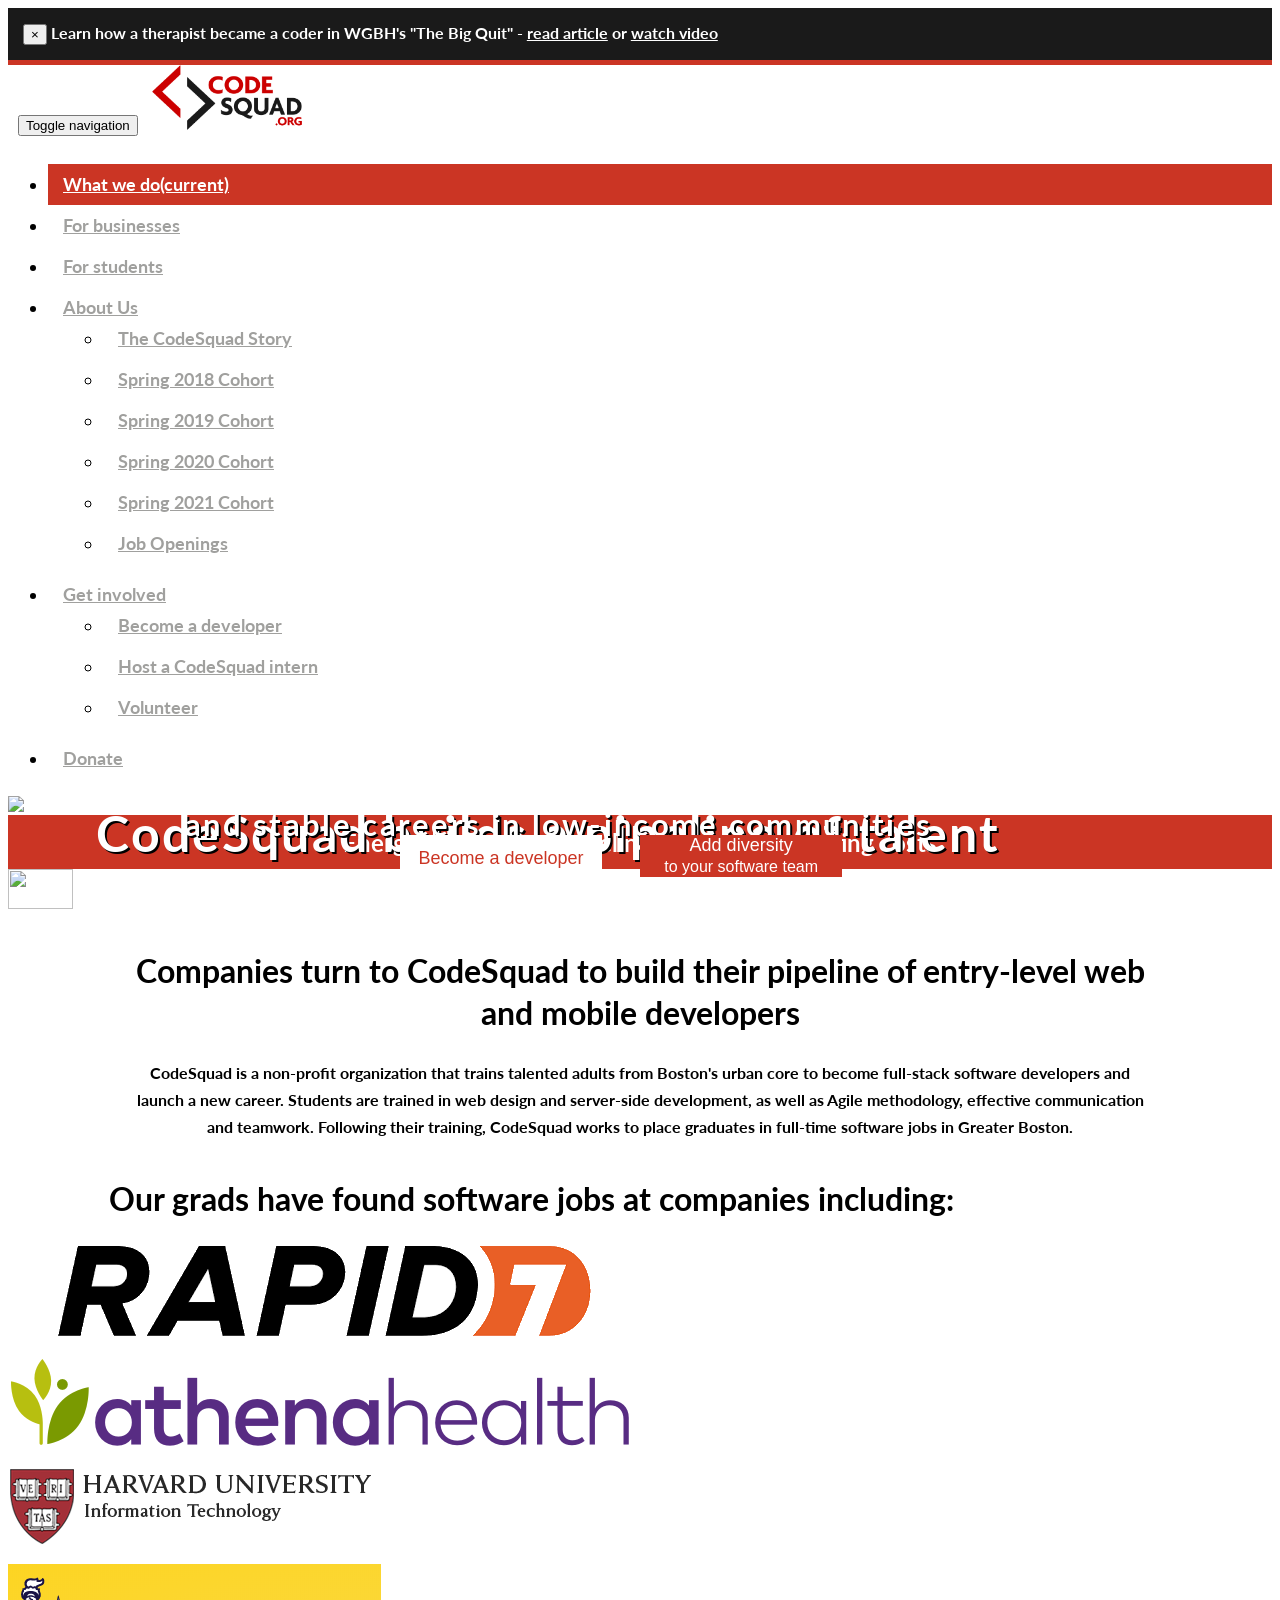
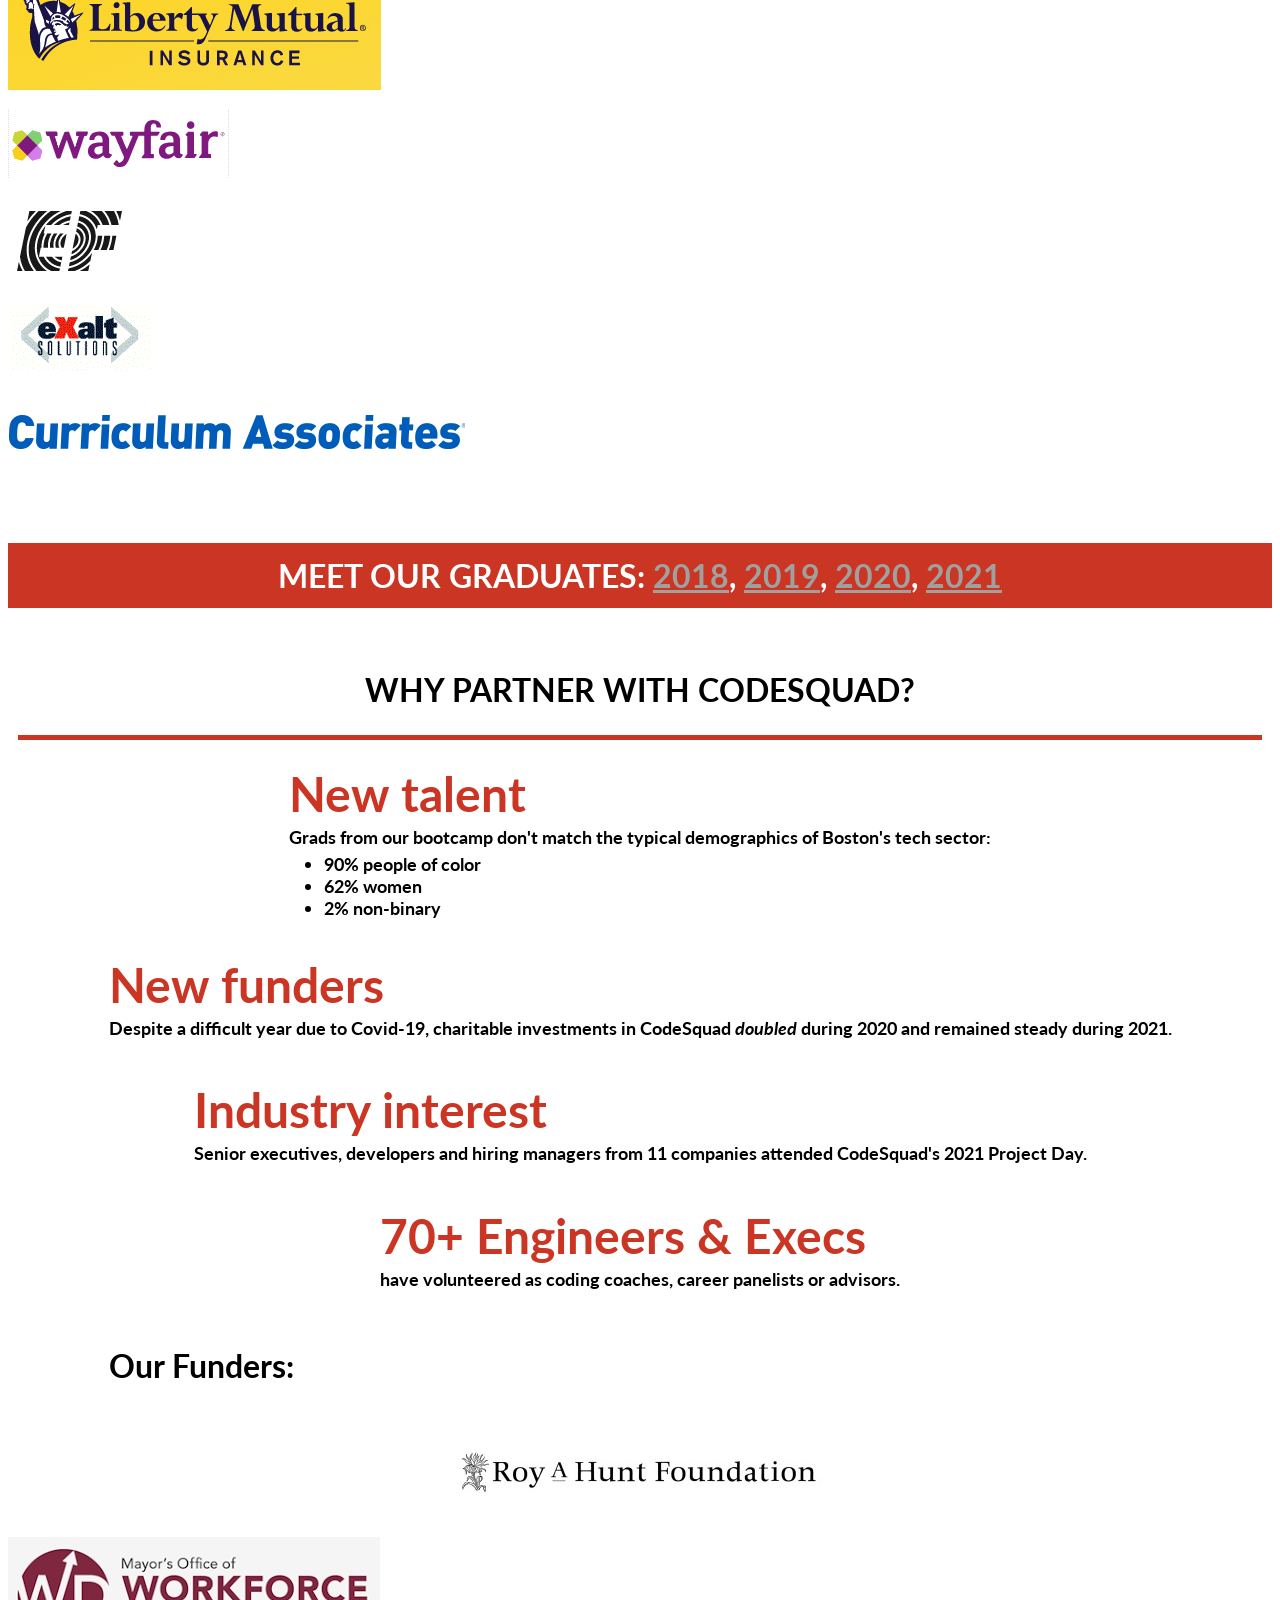
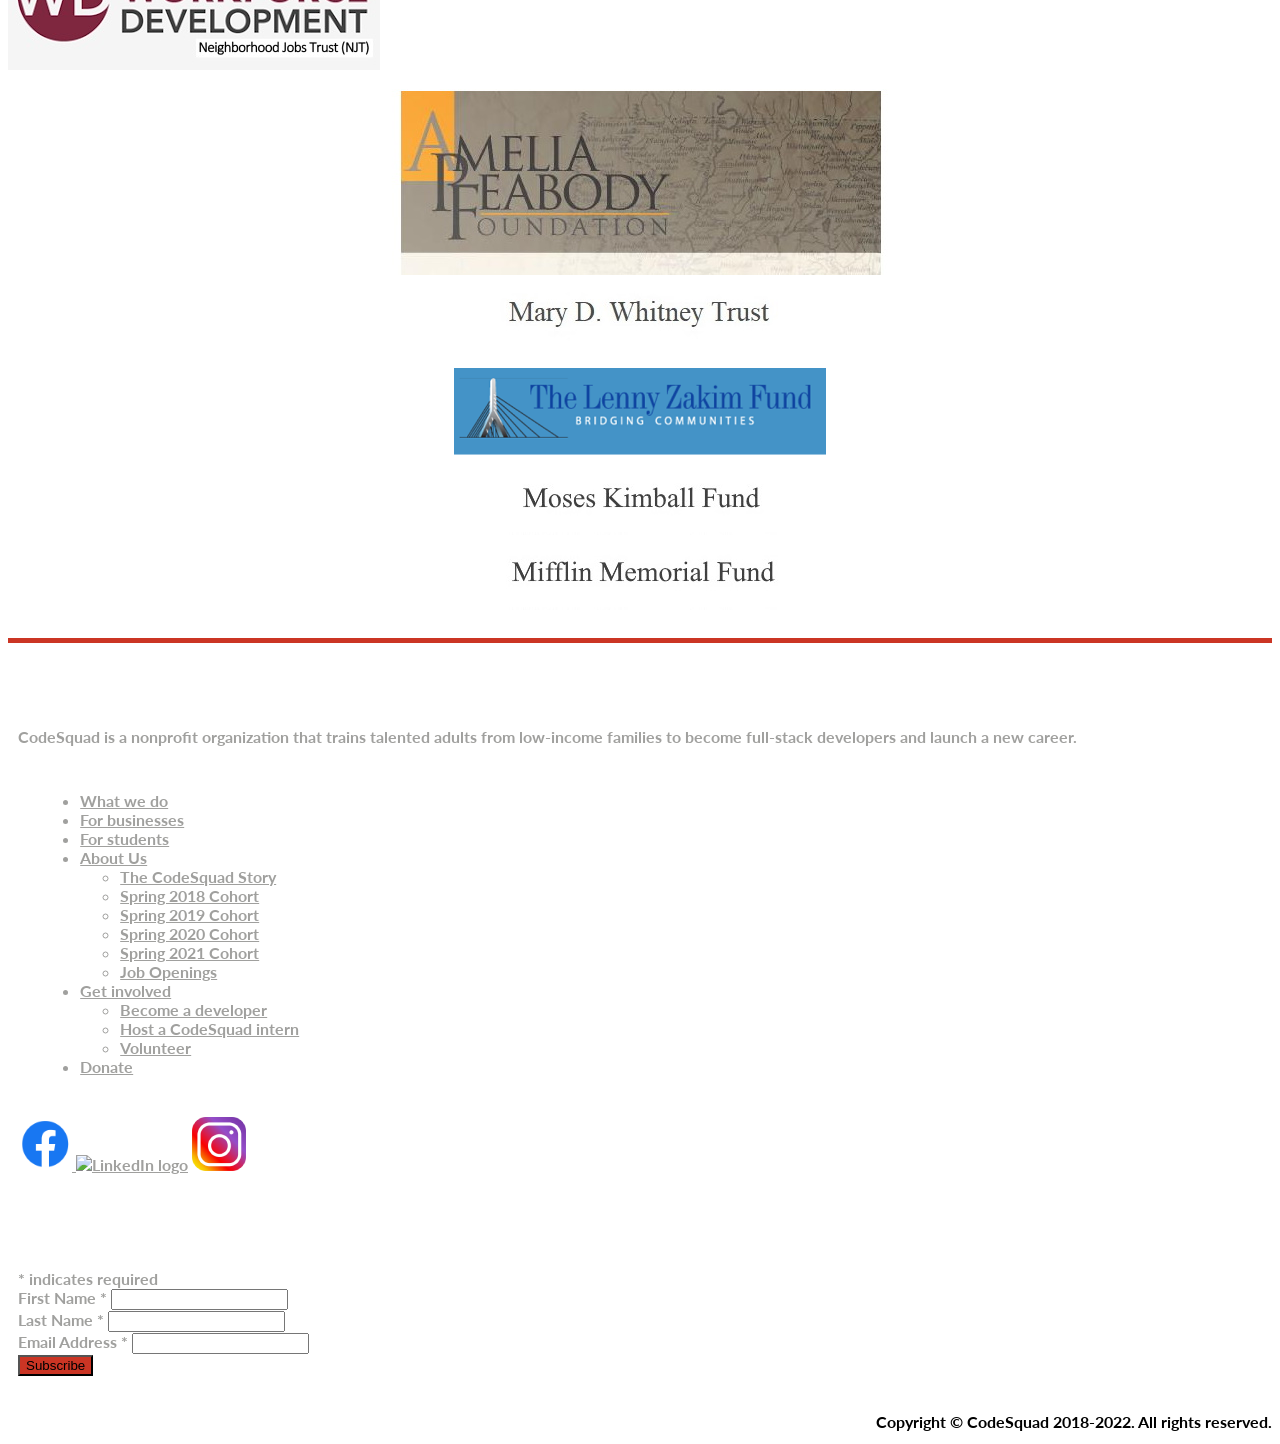
==== commit bd4e1b5e: "add Mailchimp form in footer section, fix donate page" ====
--- a/index.html
+++ b/index.html
@@ -361,13 +361,12 @@
     <div class="positionRel footerFont footerBak">
       <div class="container-fluid">
         <div class="row">
-          <div class="col-xs-12 col-md-2 col-md-offset-1">
+          <div class="col-xs-12 col-md-4 col-md-offset-2">
             <div class="footerLogo">
             </div>
-            CodeSquad is a nonprofit organization that trains talented adults from low-income families to become
-            full-stack developers and launch a new career.
-          </div>
-          <div class="col-xs-12 col-md-2">
+            <p>CodeSquad is a nonprofit organization that trains talented adults from low-income families to become
+              full-stack developers and launch a new career.</p>
+<br>
             <p class="footerHead">
               Quick Links
             </p>
@@ -402,8 +401,7 @@
               </li>
               <li><a href="donate.html">Donate</a></li>
             </ul>
-          </div>
-          <div class="col-xs-12 col-md-2">
+            <br>
             <p class="footerHead">
               Join us on social media
             </p>
@@ -412,8 +410,44 @@
             </a>
             <a href="https://www.linkedin.com/company/codesquad.org" target="_blank"><img
                 src="assets/img/LinkedInLogo.png" height="54" width="54" alt="LinkedIn logo"></a>
+            <a href="https://www.instagram.com/codesquadpix/" target="_blank"><img
+              src="assets/img/InstagramLogo.png" height="54" width="54" alt="Instagram logo"></a>
           </div>
-
+          <div class="col-xs-12 col-md-6">
+           <!-- Begin Mailchimp Signup Form -->
+            <link href="//cdn-images.mailchimp.com/embedcode/classic-10_7.css" rel="stylesheet" type="text/css">
+            <div id="mc_embed_signup">
+            <form action="https://codesquad.us2.list-manage.com/subscribe/post?u=364221539aba8d6ca0f5ae380&amp;id=3ce50926c4" method="post" id="mc-embedded-subscribe-form" name="mc-embedded-subscribe-form" class="validate" target="_blank" novalidate>
+                <div id="mc_embed_signup_scroll">
+              <h2>Subscribe</h2>
+            <div class="indicates-required"><span class="asterisk">*</span> indicates required</div>
+            <div class="mc-field-group">
+              <label for="mce-FNAME">First Name  <span class="asterisk">*</span>
+            </label>
+              <input type="text" value="" name="FNAME" class="required" id="mce-FNAME">
+            </div>
+            <div class="mc-field-group">
+              <label for="mce-LNAME">Last Name  <span class="asterisk">*</span>
+            </label>
+              <input type="text" value="" name="LNAME" class="required" id="mce-LNAME">
+            </div>
+            <div class="mc-field-group">
+              <label for="mce-EMAIL">Email Address  <span class="asterisk">*</span>
+            </label>
+              <input type="email" value="" name="EMAIL" class="required email" id="mce-EMAIL">
+            </div>
+              <div id="mce-responses" class="clear">
+                <div class="response" id="mce-error-response" style="display:none"></div>
+                <div class="response" id="mce-success-response" style="display:none"></div>
+              </div>    <!-- real people should not fill this in and expect good things - do not remove this or risk form bot signups-->
+                <div style="position: absolute; left: -5000px;" aria-hidden="true"><input type="text" name="b_364221539aba8d6ca0f5ae380_3ce50926c4" tabindex="-1" value=""></div>
+                <div class="clear"><input type="submit" value="Subscribe" name="subscribe" id="mc-embedded-subscribe" class="button"></div>
+                </div>
+            </form>
+            </div>
+            <script type='text/javascript' src='//s3.amazonaws.com/downloads.mailchimp.com/js/mc-validate.js'></script><script type='text/javascript'>(function($) {window.fnames = new Array(); window.ftypes = new Array();fnames[1]='FNAME';ftypes[1]='text';fnames[2]='LNAME';ftypes[2]='text';fnames[0]='EMAIL';ftypes[0]='email';fnames[3]='MMERGE3';ftypes[3]='phone';}(jQuery));var $mcj = jQuery.noConflict(true);</script>
+            <!--End mc_embed_signup-->
+          </div>
         </div> <!-- End row -->
       </div> <!-- End container -->
     </div> <!-- End of <div> with position "relative" -->
--- a/assets/css/codesquad_css.css
+++ b/assets/css/codesquad_css.css
@@ -1,1775 +1,1795 @@
-:root {
-    --red: #cb3524;
-	--light-grey: #F0F0F0;
-    --grey: #A0A09E;
-    --dark-grey: #343434;
-    --white: #ffffff;
-    --black: #000000;  
-}
-
-html {
-	padding: 0;
-	margin: 0;
-}
-
-.row,
-.container-fluid > .navbar-collapse,
-.container-fluid > .navbar-header,
-.container > .navbar-collapse,
-.container > .navbar-header {
-	margin-left: 0;
-	margin-right: 0;
-}
-
-a {
-	color: rgb(160, 160, 158);
-}
-
-.active {
-	background-color: rgb(203, 53, 36);
-}
-
-/*.bizBak {
-	background: url('../img/img_8085_crop2.jpg');
-	background-size: cover;
-	background-repeat: no-repeat;
-}*/
-
-.blackSlantRight {
-	position: absolute;
-	top: 0;
-	right: 0;
-	width: 0;
-	height: 0;
-	border-top: 304px solid transparent;
-	border-right: 80px solid black;
-	border-bottom: 0;
-}
-
-.blackSlantLeft {
-	position: absolute;
-	top: 0;
-	left: 0;
-	width: 0;
-	height: 0;
-	border-top: 0;
-	border-right: 0;
-	border-left: 80px solid black;
-	border-bottom: 280px solid transparent;
-}
-
-.blackSlant2 {
-	position: absolute;
-	top: 0;
-	right: 0;
-	width: 0;
-	height: 0;
-	border-top: 280px solid transparent;
-	border-right: 80px solid black;
-	border-bottom: 0;
-}
-
-body {
-	font-family: "Lato", sans-serif;
-	font-size: medium;
-	font-weight: 700;
-}
-
-.border1 {
-	border-style: solid;
-	border-color: black;
-	border-width: 1px;
-}
-
-.btn {
-	border-radius: 0;
-}
-
-.btnWht {
-	/* red text on white */
-	color: rgb(203, 53, 36);
-	background-color: white;
-	padding: 1% 1.4%;
-}
-
-.btnRed {
-	/* white text on red */
-	color: white;
-	background-color: rgb(203, 53, 36);
-}
-
-.btnBuildSkills {
-	height: 20%;
-	width: 50%;
-	text-decoration: none;
-	font-size: large;
-	border: none;
-	cursor: pointer;
-	margin: 2% 30%;
-	padding: 3% 2%;
-}
-
-#btn1stLine {
-	padding: 0;
-	margin: 0;
-}
-
-#btn2ndLine {
-	font-size: medium;
-	text-align: center;
-	padding: 0;
-	margin: 0;
-}
-
-.calloutTxt {
-	border: 1px solid #252525;
-	width: 40%;
-	margin: auto;
-}
-
-.card {
-	border: 1px solid rgba(0, 0, 0, 0.125);
-	border-radius: 0.25rem;
-	display: inline-block;
-	width: 100%;
-	margin: 1rem 0;
-}
-
-.card td {
-	line-height: 1.7;
-}
-
-.card-center {
-	margin: 1% 35%;
-}
-
-/*.card-deck {
-	flex-flow: row wrap;
-}
-
-.card-deck .card {
-	display: flex;
-	flex-direction: column;
-	flex: 1 0 0%;
-	margin-right: 15px;
-	margin-bottom: 0;
-  margin-left: 15px;
-}*/
-
-.card-header {
-	padding: 0.75rem 1.25rem;
-	margin-bottom: 0;
-	font-size: large;
-	color: white;
-	background-color: #343434;
-	border-bottom: 1px solid rgba(0, 0, 0, 0.125);
-}
-
-.card-img-float {
-	float: left;
-}
-
-.card-img-overlay {
-	padding: 0;
-}
-
-.card-noBorder {
-	border-style: none;
-}
-
-.cardPtr {
-	top: 8%;
-}
-
-.card-TechAdvisor {
-	border-style: none;
-	padding: 0 10%;
-}
-
-.card-title {
-	font-size: x-large;
-	text-transform: uppercase;
-	line-height: 1.1;
-	margin: 0;
-}
-
-.card-subhead {
-	font-size: large;
-	text-transform: capitalize;
-}
-
-.card-text {
-	margin: 1.25rem;
-	column-count: 1;
-}
-
-.center {
-	text-align: center;
-}
-
-.container-fluid {
-	padding: 0;
-}
-
-ul li ul li {
-	background-color: white;
-}
-
-.donateBak {
-	background: url("../img/Dudley2Kendall.png");
-	background-size: 100% auto;
-	/* background-position: center top; */
-	background-repeat: no-repeat;
-}
-
-.donateBlurb {
-	padding: 0 3%;
-}
-
-.donateBtn {
-	text-decoration: none;
-	font-size: large;
-	border: none;
-	margin: 2% auto;
-	width: 160px;
-	cursor: pointer;
-}
-
-.divSpacer {
-	height: 600px;
-}
-
-.eventDates {
-	border-collapse: collapse;
-}
-
-.eventDates td {
-	padding: 8px;
-}
-
-.eventDates .borderLeft {
-	border-left: 1px solid rgba(0, 0, 0, 0.125);
-}
-
-.FBbutton {
-	/*position: absolute;*/
-	/*left: 30%;*/
-	height: 54px;
-	width: auto;
-	color: white;
-	background-color: rgb(59, 89, 152); /* FaceBook blue*/
-	text-decoration: none;
-	font-size: x-large;
-	border: none;
-	padding: 0 2%;
-	margin: 0 20%;
-	/*cursor: pointer;	*/
-}
-
-.flexContainer {
-	display: flex;
-	justify-content: center;
-	align-items: center;
-}
-.flexChild {
-	margin: 0 0 3% 3%;
-}
-.flexCol {
-	width: 25%;
-}
-
-.footerFont {
-	color: rgb(160, 160, 158);
-}
-
-.footerBak {
-	background: url("../img/blackBak.png");
-	background-size: cover;
-	background-repeat: repeat;
-}
-
-.footerLogo {
-	background: url("../img/logo_inverse.png");
-	background-size: cover;
-	background-repeat: no-repeat;
-	width: 200px;
-	height: 80px;
-}
-
-.footerHead {
-	color: white;
-	margin: 2em auto 0.5em;
-	text-transform: uppercase;
-	font-size: small;
-}
-
-.footerBtn {
-	text-transform: uppercase;
-	text-decoration: none;
-	font-size: medium;
-	width: 100%;
-	height: 2.5em;
-	margin: 5% auto 8%;
-	border: none;
-	cursor: pointer;
-}
-
-.funderCompanies div {
-	margin: 20px inherit;
-}
-
-h1 {
-	color: black;
-	font-size: xx-large;
-	font-weight: bold;
-	line-height: 1.3;
-	margin: 3% 8% 2% 8%;
-}
-
-h2 {
-	font-size: xx-large;
-	font-weight: bold;
-	text-transform: uppercase;
-	margin-top: 5%;
-}
-
-h3 {
-	font-size: x-large;
-	font-weight: bold;
-	text-transform: uppercase;
-}
-
-h4 {
-	/*color: white;*/
-	font-size: x-large;
-	text-transform: uppercase;
-	margin: 0;
-	padding: 10% 0 0 10%; /*top right bottom left*/
-}
-
-h5 {
-	font-size: large;
-	font-weight: bold;
-}
-
-.headlineBtn {
-	/*height: 12%;*/
-	width: 16%;
-	text-decoration: none;
-	font-size: large;
-	border: none;
-	margin: 2% auto;
-	cursor: pointer;
-}
-
-.headlineBtn1 {
-	position: absolute;
-	top: 72%;
-	left: 31%;
-}
-
-.headlineBtn2 {
-	position: absolute;
-	top: 72%;
-	left: 50%;
-	/*padding: 0.5% 1.4% 0.5% 1.4%;*/
-	padding: 0;
-}
-
-.headlineTxt {
-	position: absolute;
-	color: white;
-	font-size: 3.9vw;
-	letter-spacing: 2.3px;
-	text-shadow: 2px 2px black;
-}
-.headlineTxt2 {
-	/* Sub-head */
-	font-size: 2.4vw;
-	top: 52%;
-	left: 14%;
-}
-.headlineTxtAbout {
-	top: 44%;
-	left: 29%;
-}
-.headlineTxtApply {
-	top: 14%;
-	left: 51%;
-}
-.headlineTxtBiz {
-	top: 37%;
-	left: 10%;
-}
-.headlineTxtCohort {
-	top: 79%;
-	left: 31%;
-}
-.headlineTxtCohort2021 {
-	top: 58%;
-	left: 31%;
-}
-.headlineTxtDonate {
-	top: 44%;
-	left: 26%;
-	margin: 20px 0 0 0;
-	/* color: black; */
-	/* text-shadow: none; */
-	padding: 0px 20px;
-	background-color: black;
-}
-.headlineTxtJobs {
-	top: 66%;
-	left: 28%;
-}
-.headlineTxtHome {
-	top: 37%;
-	left: 7%;
-}
-.headlineTxtProj2 {
-	top: 3%;
-	left: 25%;
-}
-.headlineTxtProj {
-	top: 10%;
-	left: 70%;
-}
-.headlineTxtStudents {
-	top: 51%;
-	left: 36%;
-}
-.headlineTxtVol {
-	font-size: 3.3vw;
-	top: 8%;
-	left: 56.5%;
-}
-
-.height400 {
-	height: 350px;
-}
-
-img {
-	padding: 0;
-	margin: 0;
-}
-
-/* input[type=text] {
-	color: rgb(160,160,158);
-	width: 100%;
-	background-color: rgb(36,34,35);
-	padding: 12px 0px;
-	border: none;
-	border-bottom: 1px solid rgb(160,160,158);
-} */
-
-.joinUsBtn {
-	position: absolute;
-	left: 30%;
-	height: 20%;
-	width: 40%;
-	text-decoration: none;
-	font-size: large;
-	border: none;
-	cursor: pointer;
-}
-
-.maxHeight {
-	height: 280px;
-}
-
-.mobileShow {
-	display: none;
-}
-
-.mobileHide {
-	display: inline;
-}
-
-.graduateCompanies div {
-	margin: 15px 0 0 0;
-}
-
-.momentumBak {
-	background: url("../img/img_8257_momentum3.jpg");
-	background-size: cover;
-	background-repeat: no-repeat;
-}
-
-/* .momentumBlurbHead {
-	text-transform: uppercase;
-	margin: -1% 0;
-	padding: 0;
-} */
-
-/* .momentumBlurbTxt {
-	font-size: large;
-	line-height: 1.5;
-	padding: 2% 0 1% 3%;
-} */
-
-.momentumHeadline {
-	position: absolute;
-	text-align: center;
-	top: 5%;
-	left: 40%;
-}
-
-.momentumFacts {
-	display: flex;
-	justify-content: center;
-	align-items: center;
-	margin-top: 25px;
-	margin-bottom: 25px;
-}
-
-.momentumRed {
-	color: rgb(203, 53, 36);
-	font-size: 3em;
-	/* padding-top: 0.5%; */
-	padding-bottom: 1%;
-}
-
-.momentumTxt {
-	color: black;
-	text-align: left;
-	font-size: large;
-}
-
-/* Styling for homepage momentum bullet list */
-.momentumUL {
-	padding: 0 5%;
-	margin: 0;
-}
-
-.navbar-header {
-	padding: 0 10px 10px;
-}
-
-.navbar {
-	font-size: 1.1em;
-	margin-bottom: 0;
-}
-
-.navbar-default {
-	border-style: none;
-	background-color: white;
-}
-
-.navbar-brand img {
-	margin-left: 10px;
-	height: 65px;
-}
-
-.navbar-nav li {
-	/*top right bottom left*/
-	/*padding: 3% 1% 3% 1%;*/
-	padding: 10px 15px;
-}
-
-.navbar-default .navbar-nav > .active > a,
-.navbar-default .navbar-nav > .active > a:hover,
-.navbar-default .navbar-nav > .active > a:focus {
-	background-color: rgb(203, 53, 36);
-	color: white;
-}
-
-.navbar-brand {
-	padding: 0;
-}
-
-p {
-	/* content */
-	font-size: medium;
-	line-height: 1.7;
-	/* border */
-	/* padding */
-	/* margin */
-	margin: 0 auto 15px auto;
-}
-
-.padding0 {
-	padding: 0;
-}
-
-.padding5 {
-	padding: 3% 0;
-}
-
-.positionRel {
-	position: relative;
-}
-
-.positionRel .row {
-	padding: 0 10px;
-}
-
-.positionRel p {
-	margin: 0;
-}
-
-.pOverflow {
-	line-height: 1.7;
-	font-size: medium;
-	padding: 0 1.25rem;
-}
-
-.announcement-alert {
-	background-color: rgba(26,26,26);
-	color: white;
-	border-radius: 0%;
-	padding: 15px;
-}
-
-.recruitment-alert {
-	background-color: rgb(203, 53, 36);
-	color: white;
-	border-radius: 0%;
-}
-
-.recruitment-alert a, .announcement-alert a {
-	color: white;
-	text-decoration: underline;
-}
-
-.red-bar {
-	background-color: rgb(203, 53, 36);
-	color: white;
-	font-size: x-large;
-	text-align: center;
-	padding: 1%;
-	margin: 0 auto;
-}
-
-.red-bar-empty {
-	height: 30px;
-}
-
-.redSlant {
-	position: absolute;
-	top: 0;
-	left: 0;
-	width: 0;
-	height: 0;
-	border-right: 5px solid transparent;
-	border-bottom: 304px solid transparent;
-	border-left: 80px solid #cb3524; /* CodeSquad red in hex code */
-}
-
-.redSlant2 {
-	position: absolute;
-	top: 0;
-	left: 0;
-	width: 0;
-	height: 0;
-	border-right: 5px solid transparent;
-	border-bottom: 280px solid transparent;
-	border-left: 80px solid #cb3524; /* CodeSquad red in hex code */
-}
-
-.rowBlk {
-	background-color: black;
-}
-
-select {
-	color: rgb(160, 160, 158);
-	background-color: rgb(36, 34, 35);
-	/*align-self: right;*/
-	padding: 12px 0px;
-	border: none;
-}
-
-.slantBoxBlk {
-	background-color: black;
-	color: white;
-	padding: 1% 2.5%;
-}
-
-.slantBoxRed {
-	background-color: rgb(203, 53, 36);
-	color: white;
-	padding: 1% 2.5%;
-}
-
-.slantBoxRed p,
-.slantBoxBlk p {
-	color: rgb(242, 240, 240);
-}
-
-.slantIndex {
-	background: url("../img/9484-cropVert.jpg");
-	background-size: cover;
-	background-repeat: no-repeat;
-	height: 304px;
-}
-
-.slantBiz {
-	background: url("../img/img_9511.jpg");
-	background-size: cover;
-	background-repeat: no-repeat;
-}
-.slantProj {
-	background: url("../img/gratitude.jpg");
-	background-size: cover;
-	background-repeat: no-repeat;
-}
-
-.slantDonate {
-	background: url("../img/handshake4.jpg");
-	background-size: cover;
-	background-repeat: no-repeat;
-	height: 280px;
-}
-
-.slantStudent {
-	background: url("../img/img_8089_crop.jpg");
-	background-size: cover;
-	background-repeat: no-repeat;
-	height: 280px;
-}
-
-.slantStudent2 {
-	background: url("../img/9484-cropVert.jpg");
-	background-size: cover;
-	background-repeat: no-repeat;
-	height: 280px;
-}
-
-.top-red-line {
-	height: 5px;
-	background-color: rgb(203, 53, 36);
-}
-
-.underline {
-	padding-bottom: 1%;
-	text-decoration: underline rgb(203, 53, 36);
-	/*width: 100%;*/
-	/*	border-style: solid;
-	border-color: rgb(203,53,36);
-	border-width: 1px;*/
-}
-
-.vertical-align {
-	display: flex;
-	justify-content: center;
-	align-items: center;
-}
-
-.width60 {
-	width: 60%;
-	margin-bottom: 5%;
-}
-
-.width80 {
-	width: 80%;
-}
-
-@media only screen and (max-width: 700px) {
-	.calloutTxt {
-		width: 100%;
-	}
-	.card-TechAdvisor {
-		padding: 0;
-	}
-	.flexCol {
-		width: 100%;
-	}
-	.flexChild {
-		width: 100%;
-	}
-	h1,
-	h2 {
-		font-size: large;
-	}
-	.headlineBtn {
-		/* For mobile phones: */
-		display: none;
-	}
-	.headlineTxt {
-		font-size: x-large;
-	}
-	.headlineTxtAbout {
-		top: 102%;
-		left: 6%;
-	}
-	.headlineTxtBiz {
-		top: 97%;
-		left: 0%;
-	}
-	.headlineTxtHome {
-		top: 97%;
-		left: 0%;
-	}
-	.headlineTxtProj {
-		top: 110%;
-		left: 9%;
-	}
-	.headlineTxtVol {
-		top: 110%;
-		left: 18%;
-	}
-	.joinUsBtn,
-	.FBbutton {
-		font-size: large;
-	}
-	.mobileShow {
-		display: inline-block;
-		padding-bottom: 2%;
-	}
-	.mobileHide {
-		display: none;
-	}
-	.momentumRed {
-		font-size: 2em;
-	}
-	.navbar-brand img {
-		height: 100%;
-	}
-	.pOverflow {
-		font-size: small;
-	}
-	.slantBoxRed,
-	.slantBoxBlk {
-		padding: 1% 5%;
-	}
-	.width60,
-	.width80 {
-		width: 100%;
-	}
-}
-
-@media (min-width: 576px) {
-	.card-columns {
-		-webkit-column-count: 2;
-		-moz-column-count: 2;
-		column-count: 2;
-		-webkit-column-gap: 1.25rem;
-		-moz-column-gap: 1.25rem;
-		column-gap: 1.25rem;
-	}
-}
-
-@media (min-width: 768px) {
-	.equal-columns {
-		display: flex;
-		flex-wrap: wrap;
-	}
-}
-
-/* Smaller laptops */
-@media (max-width: 1024px) {
-	.navbar-right li {
-		padding-right: 5px;
-		padding-left: 5px;
-	}
-}
-
-/* Tablets */
-@media (max-width: 768px) {
-	.navbar-brand img {
-		height: 50px;
-		padding-top: 5px;
-	}
-	.navbar-right li {
-		padding-right: 0;
-		padding-left: 0;
-	}
-	.navbar-right li a {
-		padding: 10px;
-		font-size: small;
-	}
-}
-@media (max-width:450px) {
-	.rapid7logo {
-		width: 70%;
-	}
-}
-
-
-/* New For Students Page Styling */
-.container-banner {
-	/* background-color: var(--red); */
-	/* background-color: darkred; */
-	background-color: var(--dark-grey);
-}
-
-.img-banner {
-	/* opacity: 0.56; */
-	opacity: 0.3;
-}
-
-.page-apply {
-	width: 100vw;
-	display: flex;
-	flex-direction: column;
-	margin-top: 20px;
-}
-
-.text-shadow-white {
-	text-shadow: 2px 1px var(--white);
-}
-
-.text-shadow-grey {
-	text-shadow: 2px 1px var(--light-grey);
-}
-
-.text-italics {
-	font-style: italic;
-}
-
-.text-color-red {
-	color: var(--red);
-}
-
-.font-weight-bold {
-	font-weight: bold;
-}
-
-.span-time {
-	font-size: 1.2rem;
-	margin: 0;
-	padding: 0;
-}
-
-.background-light-grey {
-	background-color: var(--light-grey);
-}
-
-.background-grey {
-	background-color: var(--grey);
-}
-
-.page-apply h1 {
-	margin: unset;
-	color: var(--red);
-	text-decoration: underline;
-	text-underline-position: under;
-	text-decoration-color: var(--red);
-	text-align: center;
-	margin-bottom: 10px;
-}
-
-.page-apply h2 {
-	text-transform: none;
-	font-size: 2.9rem;
-	margin: 40px 0 0 0;
-}
-
-.page-apply h3 {
-	text-transform: revert;
-	font-size: 2.2rem;
-	font-weight: bold;
-	margin: 10px 0;
-	text-decoration: underline;
-	text-decoration-color: var(--red);
-	text-decoration-thickness: 2px;
-    text-underline-position: under;
-	line-height: 1.3;
-}
-
-.page-apply h4 {
-	text-transform: revert;
-	font-size: 2rem;
-	font-weight: bold;
-	margin: 0 0 7px 0;
-	padding: 0;
-	text-decoration: underline;
-	text-decoration-color: var(--red);
-	text-decoration-thickness: 2px;
-    text-underline-position: under;
-}
-
-.page-apply h5 {
-	text-decoration: underline;
-	text-decoration-color: var(--red);
-	text-decoration-thickness: 2px;
-    text-underline-position: under;
-}
-
-.page-apply h6 {
-	font-size: 2rem;
-}
-
-.page-apply a:link,
-.page-apply a:visited {
-	color: var(--red);
-	text-decoration: underline;
-	text-decoration-color: var(--dark-grey);
-	text-decoration-thickness: 2px;
-}
-
-.page-apply a:hover,
-.page-apply a:active {
-	color: var(--dark-grey);
-	text-decoration: underline;
-	text-decoration-color: var(--red);
-	text-decoration-thickness: 2px;
-}
-
-.page-apply p {
-	line-height: 1.52;
-}
-
-.ul-3-column {
-	column-count: 3;
-}
-
-.ul-2-column {
-	column-count: 2;
-	column-gap: 20px;
-}
-
-.ul-2-column li {
-	/* width: fit-content; */
-	width: max-content;
-}
-
-.ul-2-column li {
-	margin-right: 2px;
-} 
-
-.ul-3-column li {
-	margin-right: 10px;
-} 
-
-.border-bottom-red {
-	border-bottom: 2px solid var(--red);
-}
-
-.border-top-red {
-	border-top: 2px solid var(--red);
-}
-
-.border-top-grey {
-	border-top: 1px solid var(--grey);
-}
-
-.page-apply li {
-	padding-top: 2px;
-}
-
-.text-underline {
-	text-decoration: underline;
-}
-
-@media screen and (min-width: 1px) and (max-width: 315px) {
-	.mobile-hide {
-		display: none;
-	}
-}
-
-/* Other spots on the website change the font-size at smaller screen sizes. This is a temporary fix until we can verify that fixing this for the whole site doesn't cause any unintended problems. */
-@media screen and (min-width: 1px) and (max-width: 700px) {
-	.page-apply p,
-	.page-apply li {
-		font-size: medium;
-	}
-
-	.page-apply h1 {
-		font-size: xx-large;
-	}
-}
-
-/* Styling For Students Page */
-.container-section {
-	display: flex;
-	flex-direction: column;
-	width: 100%;
-	margin: 0 0 10px 0;
-	align-items: center;
-}
-
-/* Container for the headline for each section */
-.container-head {
-	border-bottom: 2px solid var(--red);
-	width: 100%;
-	display: flex;
-	flex-direction: row;
-	justify-content: space-between;
-	padding: 0 40px 5px 40px;
-	box-sizing: border-box;
-}
-
-/* container for extra text in the headline that's a bit smaller than the actual headline */
-.container-head span {
-	font-size: 2rem;
-	margin: 40px 0 0 0;
-}
-
-/* Container for the three columns */
-.container-three-sections {
-	padding: 5px 40px;
-	box-sizing: border-box;
-	display: flex;
-	flex-direction: row;
-	justify-content: space-between;
-	width: 100vw;
-	flex-wrap: wrap;
-}
-
-.container-three-section {
-	display: flex;
-	flex-direction: column;
-	color: var(--dark-grey);
-	max-width: 30%;
-	/* width: fit-content; */
-	width: max-content;
-}
-.container-three-section ul {
-	list-style-type: none;
-	padding-left: 0;
-}
-
-.container-three-section.display-list-bullet li {
-	list-style-type: disc;
-}
-
-.container-three-section.display-list-bullet ul {
-	list-style-type: none;
-	padding-left: 20px;
-}
-
-.container-form-apply {
-	display: flex;
-	flex-direction: column;
-	width: 100%;
-}
-
-.container-form-head {
-	padding: 5px 40px;
-}
-
-.container-form-head h1 {
-	color: var(--red);
-	text-align: center;
-}
-
-.link-button-apply {
-	font-size: 3rem;
-	height: fit-content;
-	margin: 20px auto;
-	align-self: center;
-}	
-
-.link-button-apply a:link,
-.link-button-apply a:visited {
-	box-sizing: border-box;
-	text-decoration: none;
-	padding: 10px;
-	border: 2px solid var(--dark-grey);
-	background-color: var(--red);
-	color: var(--white);	
-}
-
-.link-button-apply a:hover,
-.link-button-apply a:active {
-	border: 2px solid var(--red);
-	background-color: var(--white);
-	color: var(--red);	
-}
-
-.container-one-head {
-	width: 100%;
-	border-bottom: 2px solid var(--red);
-	padding: 0 40px 5px 40px;
-}
-
-.container-one-section {
-	width: 100%;
-	padding: 5px 40px;
-	box-sizing: border-box;
-	display: flex;
-	flex-direction: column;
-}
-
-.container-two-sections {
-	display: flex;
-	flex-direction: row;
-	justify-content: space-between;
-	width: 100%;
-	margin: 10px 0;
-	padding: 5px 40px;
-	box-sizing: border-box;
-}
-
-.container-process-row {
-	width: 100%;
-	box-sizing: border-box;
-	display: flex;
-	flex-direction: row;
-	justify-content: flex-start;
-	margin-bottom: 10px;
-}
-
-.process-step {
-	font-size: 3rem;
-	display: flex;
-	justify-content: flex-start;
-	align-items: center;
-	width: 7%;
-	min-width: fit-content;
-	margin-right: 10px;
-}
-
-.process-step-next {
-	font-size: 3rem;
-	display: flex;
-	justify-content: flex-start;
-	margin-left: 5px;
-	align-items: center;
-	width: 5%;
-	min-width: fit-content;
-	margin-right: 10px;
-}
-
-.process-content {
-	align-self: center;
-	width: 90%;
-	padding: 5px 0;
-}
-
-.process-date {
-	display: flex;
-	justify-content: center;
-	align-items: center;
-	width: 10%;
-}
-
-.container-section-50 {
-	width: 45%;
-}
-
-.container-section-process {
-	width: 45%;
-}
-
-.container-section- {
-	width: 45%;
-}
-
-.img-half-screen-vertical {
-	width: 45%;
-	background-color: var(--red);
-	margin-top: 20px;
-	/* height: fit-content; */
-	height: max-content;
-}
-
-.img-half-screen-vertical img {
-	width: 100%;
-	height: auto;
-	opacity: 0.56;
-}
-
-.container-section-50 ul {
-	padding-inline-start: 20px;
-}
-
-.container-column-40 {
-	display: flex;
-	flex-direction: column;
-	width: 35%;
-}
-
-.container-apply-logos-column {
-	display: flex;
-	flex-direction: column;
-	width: 100%;
-	align-items: center;
-}
-
-.container-apply-logos {
-	display: flex;
-	flex-direction: row;
-	width: 100%;
-	justify-content: space-between;
-	align-items: center;
-	flex-wrap: wrap;
-	padding: 40px 0;
-}
-
-.container-apply-logos-hidden {
-	width: 27%;
-	min-width: 200px;
-	height: 2px;
-	margin: 20px 15px;	
-}
-
-.container-apply-logos img {
-	width: 27%;
-	min-width: 200px;
-	height: auto;
-	margin: 20px 15px;
-}
-
-.header-apply-logos {
-	margin-bottom: 20px;
-	font-size: 2rem;
-}
-
-.container-tools-logos {
-	display: flex;
-	flex-direction: row;
-	justify-content: space-between;
-	flex-wrap: wrap;
-	width: 100%;
-	margin: 0;
-}
-
-.container-tool-individual {
-	box-sizing: border-box;
-	margin: 20px 20px 40px 0;
-	width: 280px;
-	height: 280px;
-	box-sizing: border-box;
-	transform-style: preserve-3d;
-  	transform-origin: center right;
-	transition: transform 1s;
-}
-
-.div-hidden {
-	width: 280px;
-	height: 2px;
-	box-sizing: border-box;
-	margin: 20px 20px 40px 0;
-}
-
-.container-tool-individual-front {
-	display: flex;
-	align-items: center;
-	justify-content: center;
-	flex-direction: column;
-	width: 100%;
-	height: 100%;
-	box-sizing: border-box;
-	backface-visibility: hidden;
-	background-color: var(--white);
-	box-shadow: 5px 10px 18px var(--grey);
-    visibility: visible;
-}
-
-.container-tool-individual-front img {
-	position: absolute;
-	top: 50px;
-}
-
-.img-margin-more img {
-	position: absolute;
-	top: 80px;
-}
-
-.container-tool-individual-front h6 {
-	position: absolute;
-	bottom: 70px;
-}
-
-.container-tool-individual-front button {
-	position: absolute;
-	bottom: 30px;
-}
-
-.container-tool-individual-back {
-	display: flex;
-	align-items: center;
-	justify-content: flex-start;
-	flex-direction: column;
-	width: 100%;
-	height: 100%;
-	margin-top: -100%;
-	box-sizing: border-box;
-	backface-visibility: hidden;
-	background-color: var(--white);
-	box-shadow: 5px 10px 18px var(--grey);
-	padding: 5px 10px 0 10px;
-	transform: rotateY(180deg);
-  	transform: rotateX(-180deg);
-    visibility: hidden;
-}
-
-.container-tool-individual-back button {
-	position: absolute;
-	bottom: 10px;
-}
-
-.container-tool-individual.is-flipped {
-	transform: rotateX(-180deg);
-}
-
-.container-tool-individual.is-flipped .container-tool-individual-back {
-    visibility: visible;
-}
-
-.container-tool-individual.is-flipped .container-tool-individual-front {
-	transition-delay: 0.3s;
-    visibility: hidden;
-}
-
-.tools-logo {
-	width: 35%;
-	height: auto;	
-}
-
-.button-more {
-	border: 1px solid var(--red);
-	background-color: var(--white);
-	color: var(--red);
-	padding-bottom: 5px;
-}
-
-.caret-font-size {
-	font-size: 2rem;
-}
-
-.button-more:hover,
-.button-more:active {
-	background-color: var(--red);
-	color: var(--white);
-	border: 1px solid var(--dark-grey);
-}
-
-
-/* Timeline */
-
-/* The actual timeline (the vertical ruler) */
-.timeline {
-	position: relative;
-	max-width: 100%;
-	margin: 0 auto;
-	box-sizing: border-box;
-}
-
-.timeline p {
-	margin: 0;
-}
-
-.span-timeline-date {
-	font-weight: bold;
-	font-size: 1.7rem;
-	font-style: italic;
-	padding: 10px 0 0 0;
-}
-
-footer {
-	margin-top: -10px;
-}
-  
-/* The actual timeline (the vertical ruler) */
-.timeline::after {
-	content: '';
-	position: absolute;
-	width: 4px;
-	background-color: var(--red);
-	top: 0;
-	bottom: 0;
-	left: 50%;
-	margin-left: -3px;
-	box-sizing: border-box;
-}
-  
-/* Container around timeline content */
-.container-timeline-section {
-	padding: 10px 40px;
-	position: relative;
-	background-color: inherit;
-	width: 50%;
-	box-sizing: border-box;
-	/* border: 2px solid var(--red); */
-}
-  
-/* The circles on the timeline */
-.container-timeline-section::after {
-	content: '';
-	position: absolute;
-	width: 25px;
-	height: 25px;
-	right: -12px;
-	background-color: var(--white);
-	border: 4px solid var(--red);
-	top: 15px;
-	border-radius: 50%;
-	z-index: 1;
-	box-sizing: border-box;
-}
-  
-/* Place the container to the left */
-.timeline-left {
-	left: 0;
-	box-sizing: border-box;
-}
-  
-/* Place the container to the right */
-.timeline-right {
-	left: 50%;
-	box-sizing: border-box;
-}
-  
-/* Add arrows to the left container (pointing right) */
-.timeline-left::before {
-	content: " ";
-	height: 0;
-	position: absolute;
-	top: 22px;
-	width: 0;
-	z-index: 1;
-	right: 30px;
-	border: medium solid var(--red);
-	border-width: 10px 0 10px 10px;
-	border-color: transparent transparent transparent var(--red);
-	box-sizing: border-box;
-}
-  
-/* Add arrows to the right container (pointing left) */
-.timeline-right::before {
-	content: " ";
-	height: 0;
-	position: absolute;
-	top: 22px;
-	width: 0;
-	z-index: 1;
-	left: 30px;
-	border: medium solid var(--red);
-	border-width: 10px 10px 10px 0;
-	border-color: transparent var(--red) transparent transparent;
-	box-sizing: border-box;
-}
-  
-/* Fix the circle for containers on the right side */
-  .timeline-right::after {
-	left: -13px;
-	box-sizing: border-box;
-}
-  
-/* The actual timeline content */
-.timeline-content {
-	padding: 20px;
-	position: relative;
-	/* border-radius: 6px; */
-	box-sizing: border-box;
-	border: 2px solid var(--red);
-	background-color: var(--white);
-}
-
-
-/* Donate Page */
-.container-donate-daf-widget {
-	width: 100%;
-	display: flex;
-	justify-content: center;
-	margin: 10px 0;
-}
-
-#dafdirectdiv {
-	-webkit-box-sizing: unset;
-	font-weight: unset;
-}
-
-@media screen and (min-width: 1px) and (max-width: 788px) {
-	.container-three-sections {
-		flex-direction: column;
-	}
-
-	.container-three-section {
-		width: 100%;
-		max-width: 100%;
-	}
-
-	.container-head {
-		flex-direction: column;
-		padding: 0px 20px 5px 20px;
-	}
-
-	.container-two-sections,
-	.container-one-section {
-		flex-direction: column;
-		padding: 5px 20px;
-	}
-
-	.container-head span {
-		margin: 5px 0 0 0;
-	}
-
-	.container-three-sections {
-		padding: 5px 20px;
-	}
-
-	.container-section h5 {
-		text-align: center;
-	}
-
-	.ul-3-column,
-	.ul-2-column {
-		column-count: 1;
-	}
-}
-
-@media screen and (min-width: 645px) and (max-width: 909px) {
-	.container-head {
-		flex-direction: column;
-	}
-
-	.container-head span {
-		margin: 5px 0 0 0;
-	}
-
-	.container-section p,
-	.container-section li {
-		font-size: medium;
-	}
-
-	.ul-3-column {
-		column-count: 2;
-	}
-
-	.ul-2-column {
-		column-count: 1;
-	}
-
-	.ul-3-column li,
-	.ul-2-column li {
-		margin-right: 10px;
-	}
-}
-
-@media screen and (min-width: 1px) and (max-width: 767px) {
-	.container-apply-logos {
-		justify-content: center;
-	}
-
-	.container-apply-logos-hidden {
-		margin: 20px 45px;	
-	}
-	
-	.container-apply-logos img {
-		margin: 20px 45px;
-	}
-}
-
-@media screen and (min-width: 1px) and (max-width: 900px) {
-	.container-section-process {
-		width: 100%;
-	}
-
-	.img-half-screen-vertical {
-		display: none;
-	}
-}
-
-@media screen and (min-width: 1px) and (max-width: 450px) {
-	.container-tools-logos {
-		justify-content: center;
-	}
-
-	.container-tool-individual {
-		margin: 20px 0 40px 0;
-	}
-
-	.div-hidden {
-		margin: 20px 50px 40px 50px;
-	}
-}
-
-@media screen and (min-width: 451px) and (max-width: 979px) {
-	.container-tools-logos {
-		justify-content: center;
-	}
-
-	.container-tool-individual {
-		margin: 20px 50px 40px 50px;
-	}
-
-	.div-hidden {
-		margin: 20px 50px 40px 50px;
-	}
-}
-
-@media screen and (min-width: 1px) and (max-width: 667px) {
-	.container-two-sections,
-	.container-one-section {
-		flex-direction: column;
-		padding: 5px 20px;
-	}
-
-	.container-section-50 {
-		max-width: 100%;
-		width: fit-content;
-		box-sizing: border-box;
-		width: 100%;
-	}
-
-	.process-content {
-		width: fit-content;
-		max-width: 90%;
-	}
-
-	.process-step {
-		margin-right: 10px;
-		min-width: fit-content;
-		align-self: flex-start;
-	}
-	
-	.process-step-next {
-		margin-right: 10px;
-		min-width: fit-content;
-		align-self: flex-start;
-	}
-
-	.container-column-40 {
-		width: 100%;
-	}
-
-	.container-apply-logos-column {
-		width: 100%;
-		margin-top: 20px;
-	}
-}
-
-@media screen and (min-width: 668px) and (max-width: 746px) {
-	.container-apply-logos img {
-		margin: 10px auto;
-	}
-}
-  
-/* Media queries - Responsive timeline on screens less than 600px wide */
-@media screen and (max-width: 600px) {
-	/* Place the timelime to the left */
-	.timeline::after {
-	left: 31px;
-	}
-	
-	/* Full-width containers */
-	.container-timeline-section {
-	width: 100%;
-	padding-left: 70px;
-	padding-right: 25px;
-	}
-	
-	/* Make sure that all arrows are pointing leftwards */
-	.container-timeline-section::before {
-	left: 60px;
-	border: medium solid var(--red);
-	border-width: 10px 10px 10px 0;
-	border-color: transparent var(--red) transparent transparent;
-	}
-  
-	/* Make sure all circles are at the same spot */
-	.timeline-left::after, .timeline-right::after {
-	left: 15px;
-	}
-	
-	/* Make all right containers behave like the left ones */
-	.timeline-right {
-	left: 0%;
-	}
-}
-
-@media screen and (min-width: 1027px) and (max-width: 4000px) {
-	.container-head,
-	.container-three-sections,
-	.container-form-apply,
-	.container-two-sections,
-	.container-one-section,
-	.container-apply-logos-column {
-		box-sizing: border-box;
-		padding-left: 13%;
-		padding-right: 13%;
-	}	
-}
+:root {
+    --red: #cb3524;
+	--light-grey: #F0F0F0;
+    --grey: #A0A09E;
+    --dark-grey: #343434;
+    --white: #ffffff;
+    --black: #000000;  
+}
+
+html {
+	padding: 0;
+	margin: 0;
+}
+
+.row,
+.container-fluid > .navbar-collapse,
+.container-fluid > .navbar-header,
+.container > .navbar-collapse,
+.container > .navbar-header {
+	margin-left: 0;
+	margin-right: 0;
+}
+
+a {
+	color: rgb(160, 160, 158);
+}
+
+.active {
+	background-color: rgb(203, 53, 36);
+}
+
+/*.bizBak {
+	background: url('../img/img_8085_crop2.jpg');
+	background-size: cover;
+	background-repeat: no-repeat;
+}*/
+
+.blackSlantRight {
+	position: absolute;
+	top: 0;
+	right: 0;
+	width: 0;
+	height: 0;
+	border-top: 304px solid transparent;
+	border-right: 80px solid black;
+	border-bottom: 0;
+}
+
+.blackSlantLeft {
+	position: absolute;
+	top: 0;
+	left: 0;
+	width: 0;
+	height: 0;
+	border-top: 0;
+	border-right: 0;
+	border-left: 80px solid black;
+	border-bottom: 280px solid transparent;
+}
+
+.blackSlant2 {
+	position: absolute;
+	top: 0;
+	right: 0;
+	width: 0;
+	height: 0;
+	border-top: 280px solid transparent;
+	border-right: 80px solid black;
+	border-bottom: 0;
+}
+
+body {
+	font-family: "Lato", sans-serif;
+	font-size: medium;
+	font-weight: 700;
+}
+
+.border1 {
+	border-style: solid;
+	border-color: black;
+	border-width: 1px;
+}
+
+.btn {
+	border-radius: 0;
+}
+
+.btnWht {
+	/* red text on white */
+	color: rgb(203, 53, 36);
+	background-color: white;
+	padding: 1% 1.4%;
+}
+
+.btnRed {
+	/* white text on red */
+	color: white;
+	background-color: rgb(203, 53, 36);
+}
+
+.btnBuildSkills {
+	height: 20%;
+	width: 50%;
+	text-decoration: none;
+	font-size: large;
+	border: none;
+	cursor: pointer;
+	margin: 2% 30%;
+	padding: 3% 2%;
+}
+
+#btn1stLine {
+	padding: 0;
+	margin: 0;
+}
+
+#btn2ndLine {
+	font-size: medium;
+	text-align: center;
+	padding: 0;
+	margin: 0;
+}
+
+.calloutTxt {
+	border: 1px solid #252525;
+	width: 40%;
+	margin: auto;
+}
+
+.card {
+	border: 1px solid rgba(0, 0, 0, 0.125);
+	border-radius: 0.25rem;
+	display: inline-block;
+	width: 100%;
+	margin: 1rem 0;
+}
+
+.card td {
+	line-height: 1.7;
+}
+
+.card-center {
+	margin: 1% 35%;
+}
+
+/*.card-deck {
+	flex-flow: row wrap;
+}
+
+.card-deck .card {
+	display: flex;
+	flex-direction: column;
+	flex: 1 0 0%;
+	margin-right: 15px;
+	margin-bottom: 0;
+  margin-left: 15px;
+}*/
+
+.card-header {
+	padding: 0.75rem 1.25rem;
+	margin-bottom: 0;
+	font-size: large;
+	color: white;
+	background-color: #343434;
+	border-bottom: 1px solid rgba(0, 0, 0, 0.125);
+}
+
+.card-img-float {
+	float: left;
+}
+
+.card-img-overlay {
+	padding: 0;
+}
+
+.card-noBorder {
+	border-style: none;
+}
+
+.cardPtr {
+	top: 8%;
+}
+
+.card-TechAdvisor {
+	border-style: none;
+	padding: 0 10%;
+}
+
+.card-title {
+	font-size: x-large;
+	text-transform: uppercase;
+	line-height: 1.1;
+	margin: 0;
+}
+
+.card-subhead {
+	font-size: large;
+	text-transform: capitalize;
+}
+
+.card-text {
+	margin: 1.25rem;
+	column-count: 1;
+}
+
+.center {
+	text-align: center;
+}
+
+.container-fluid {
+	padding: 0;
+}
+
+ul li ul li {
+	background-color: white;
+}
+
+.donateBak {
+	background: url("../img/Dudley2Kendall.png");
+	background-size: cover;
+	background-position: center center;
+  padding-bottom: 3em;
+}
+
+.donateBlurb {
+	padding: 0 3%;
+}
+
+.donateBtn {
+	text-decoration: none;
+	font-size: large;
+	border: none;
+	margin: 2% auto;
+	width: 160px;
+	cursor: pointer;
+}
+
+.divSpacer {
+	height: 600px;
+}
+
+.eventDates {
+	border-collapse: collapse;
+}
+
+.eventDates td {
+	padding: 8px;
+}
+
+.eventDates .borderLeft {
+	border-left: 1px solid rgba(0, 0, 0, 0.125);
+}
+
+.FBbutton {
+	/*position: absolute;*/
+	/*left: 30%;*/
+	height: 54px;
+	width: auto;
+	color: white;
+	background-color: rgb(59, 89, 152); /* FaceBook blue*/
+	text-decoration: none;
+	font-size: x-large;
+	border: none;
+	padding: 0 2%;
+	margin: 0 20%;
+	/*cursor: pointer;	*/
+}
+
+.flexContainer {
+	display: flex;
+	justify-content: center;
+	align-items: center;
+}
+.flexChild {
+	margin: 0 0 3% 3%;
+}
+.flexCol {
+	width: 25%;
+}
+
+.footerFont {
+	color: rgb(160, 160, 158);
+}
+
+.footerBak {
+	background: url("../img/blackBak.png");
+	background-size: cover;
+	background-repeat: repeat;
+  padding-bottom: 2em;;
+}
+
+.footerLogo {
+	background: url("../img/logo_inverse.png");
+	background-size: cover;
+	background-repeat: no-repeat;
+	width: 200px;
+	height: 80px;
+}
+
+.footerHead {
+	color: white;
+	margin: 2em auto 0.5em;
+	text-transform: uppercase;
+	font-size: small;
+}
+
+.footerBtn {
+	text-transform: uppercase;
+	text-decoration: none;
+	font-size: medium;
+	width: 100%;
+	height: 2.5em;
+	margin: 5% auto 8%;
+	border: none;
+	cursor: pointer;
+}
+
+.funderCompanies div {
+	margin: 20px inherit;
+}
+
+h1 {
+	color: black;
+	font-size: xx-large;
+	font-weight: bold;
+	line-height: 1.3;
+	margin: 3% 8% 2% 8%;
+}
+
+h2 {
+	font-size: xx-large;
+	font-weight: bold;
+	text-transform: uppercase;
+	margin-top: 5%;
+}
+
+h3 {
+	font-size: x-large;
+	font-weight: bold;
+	text-transform: uppercase;
+}
+
+h4 {
+	/*color: white;*/
+	font-size: x-large;
+	text-transform: uppercase;
+	margin: 0;
+	padding: 10% 0 0 10%; /*top right bottom left*/
+}
+
+h5 {
+	font-size: large;
+	font-weight: bold;
+}
+
+.headlineBtn {
+	/*height: 12%;*/
+	width: 16%;
+	text-decoration: none;
+	font-size: large;
+	border: none;
+	margin: 2% auto;
+	cursor: pointer;
+}
+
+.headlineBtn1 {
+	position: absolute;
+	top: 72%;
+	left: 31%;
+}
+
+.headlineBtn2 {
+	position: absolute;
+	top: 72%;
+	left: 50%;
+	/*padding: 0.5% 1.4% 0.5% 1.4%;*/
+	padding: 0;
+}
+
+.headlineTxt {
+	position: absolute;
+	color: white;
+	font-size: 3.9vw;
+	letter-spacing: 2.3px;
+	text-shadow: 2px 2px black;
+}
+.headlineTxt2 {
+	/* Sub-head */
+	font-size: 2.4vw;
+	top: 52%;
+	left: 14%;
+}
+.headlineTxtAbout {
+	top: 44%;
+	left: 29%;
+}
+.headlineTxtApply {
+	top: 14%;
+	left: 51%;
+}
+.headlineTxtBiz {
+	top: 37%;
+	left: 10%;
+}
+.headlineTxtCohort {
+	top: 79%;
+	left: 31%;
+}
+.headlineTxtCohort2021 {
+	top: 58%;
+	left: 31%;
+}
+.headlineTxtDonate {
+	top: 44%;
+	left: 26%;
+	margin: 20px 0 0 0;
+	/* color: black; */
+	/* text-shadow: none; */
+	padding: 0px 20px;
+	background-color: black;
+}
+.headlineTxtJobs {
+	top: 66%;
+	left: 28%;
+}
+.headlineTxtHome {
+	top: 37%;
+	left: 7%;
+}
+.headlineTxtProj2 {
+	top: 3%;
+	left: 25%;
+}
+.headlineTxtProj {
+	top: 10%;
+	left: 70%;
+}
+.headlineTxtStudents {
+	top: 51%;
+	left: 36%;
+}
+.headlineTxtVol {
+	font-size: 3.3vw;
+	top: 8%;
+	left: 56.5%;
+}
+
+.height400 {
+	height: 350px;
+}
+
+img {
+	padding: 0;
+	margin: 0;
+}
+
+/* input[type=text] {
+	color: rgb(160,160,158);
+	width: 100%;
+	background-color: rgb(36,34,35);
+	padding: 12px 0px;
+	border: none;
+	border-bottom: 1px solid rgb(160,160,158);
+} */
+
+.joinUsBtn {
+	position: absolute;
+	left: 30%;
+	height: 20%;
+	width: 40%;
+	text-decoration: none;
+	font-size: large;
+	border: none;
+	cursor: pointer;
+}
+
+.maxHeight {
+	height: 280px;
+}
+
+.mobileShow {
+	display: none;
+}
+
+.mobileHide {
+	display: inline;
+}
+
+.graduateCompanies div {
+	margin: 15px 0 0 0;
+}
+
+.momentumBak {
+	background: url("../img/img_8257_momentum3.jpg");
+	background-size: cover;
+	background-repeat: no-repeat;
+}
+
+/* .momentumBlurbHead {
+	text-transform: uppercase;
+	margin: -1% 0;
+	padding: 0;
+} */
+
+/* .momentumBlurbTxt {
+	font-size: large;
+	line-height: 1.5;
+	padding: 2% 0 1% 3%;
+} */
+
+.momentumHeadline {
+	position: absolute;
+	text-align: center;
+	top: 5%;
+	left: 40%;
+}
+
+.momentumFacts {
+	display: flex;
+	justify-content: center;
+	align-items: center;
+	margin-top: 25px;
+	margin-bottom: 25px;
+}
+
+.momentumRed {
+	color: rgb(203, 53, 36);
+	font-size: 3em;
+	/* padding-top: 0.5%; */
+	padding-bottom: 1%;
+}
+
+.momentumTxt {
+	color: black;
+	text-align: left;
+	font-size: large;
+}
+
+/* Styling for homepage momentum bullet list */
+.momentumUL {
+	padding: 0 5%;
+	margin: 0;
+}
+
+.navbar-header {
+	padding: 0 10px 10px;
+}
+
+.navbar {
+	font-size: 1.1em;
+	margin-bottom: 0;
+}
+
+.navbar-default {
+	border-style: none;
+	background-color: white;
+}
+
+.navbar-brand img {
+	margin-left: 10px;
+	height: 65px;
+}
+
+.navbar-nav li {
+	/*top right bottom left*/
+	/*padding: 3% 1% 3% 1%;*/
+	padding: 10px 15px;
+}
+
+.navbar-default .navbar-nav > .active > a,
+.navbar-default .navbar-nav > .active > a:hover,
+.navbar-default .navbar-nav > .active > a:focus {
+	background-color: rgb(203, 53, 36);
+	color: white;
+}
+
+.navbar-brand {
+	padding: 0;
+}
+
+p {
+	/* content */
+	font-size: medium;
+	line-height: 1.7;
+	/* border */
+	/* padding */
+	/* margin */
+	margin: 0 auto 15px auto;
+}
+
+.padding0 {
+	padding: 0;
+}
+
+.padding5 {
+	padding: 3% 0;
+}
+
+.positionRel {
+	position: relative;
+}
+
+.positionRel .row {
+	padding: 0 10px;
+}
+
+.positionRel p {
+	margin: 0;
+}
+
+.pOverflow {
+	line-height: 1.7;
+	font-size: medium;
+	padding: 0 1.25rem;
+}
+
+.announcement-alert {
+	background-color: rgba(26,26,26);
+	color: white;
+	border-radius: 0%;
+	padding: 15px;
+}
+
+.recruitment-alert {
+	background-color: rgb(203, 53, 36);
+	color: white;
+	border-radius: 0%;
+}
+
+.recruitment-alert a, .announcement-alert a {
+	color: white;
+	text-decoration: underline;
+}
+
+.red-bar {
+	background-color: rgb(203, 53, 36);
+	color: white;
+	font-size: x-large;
+	text-align: center;
+	padding: 1%;
+	margin: 0 auto;
+}
+
+.red-bar-empty {
+	height: 30px;
+}
+
+.redSlant {
+	position: absolute;
+	top: 0;
+	left: 0;
+	width: 0;
+	height: 0;
+	border-right: 5px solid transparent;
+	border-bottom: 304px solid transparent;
+	border-left: 80px solid #cb3524; /* CodeSquad red in hex code */
+}
+
+.redSlant2 {
+	position: absolute;
+	top: 0;
+	left: 0;
+	width: 0;
+	height: 0;
+	border-right: 5px solid transparent;
+	border-bottom: 280px solid transparent;
+	border-left: 80px solid #cb3524; /* CodeSquad red in hex code */
+}
+
+.rowBlk {
+	background-color: black;
+}
+
+select {
+	color: rgb(160, 160, 158);
+	background-color: rgb(36, 34, 35);
+	/*align-self: right;*/
+	padding: 12px 0px;
+	border: none;
+}
+
+.slantBoxBlk {
+	background-color: black;
+	color: white;
+	padding: 1% 2.5%;
+}
+
+.slantBoxRed {
+	background-color: rgb(203, 53, 36);
+	color: white;
+	padding: 1% 2.5%;
+}
+
+.slantBoxRed p,
+.slantBoxBlk p {
+	color: rgb(242, 240, 240);
+}
+
+.slantIndex {
+	background: url("../img/9484-cropVert.jpg");
+	background-size: cover;
+	background-repeat: no-repeat;
+	height: 304px;
+}
+
+.slantBiz {
+	background: url("../img/img_9511.jpg");
+	background-size: cover;
+	background-repeat: no-repeat;
+}
+.slantProj {
+	background: url("../img/gratitude.jpg");
+	background-size: cover;
+	background-repeat: no-repeat;
+}
+
+.slantDonate {
+	background: url("../img/handshake4.jpg");
+	background-size: cover;
+	background-repeat: no-repeat;
+	height: 280px;
+}
+
+.slantStudent {
+	background: url("../img/img_8089_crop.jpg");
+	background-size: cover;
+	background-repeat: no-repeat;
+	height: 280px;
+}
+
+.slantStudent2 {
+	background: url("../img/9484-cropVert.jpg");
+	background-size: cover;
+	background-repeat: no-repeat;
+	height: 280px;
+}
+
+.top-red-line {
+	height: 5px;
+	background-color: rgb(203, 53, 36);
+}
+
+.underline {
+	padding-bottom: 1%;
+	text-decoration: underline rgb(203, 53, 36);
+	/*width: 100%;*/
+	/*	border-style: solid;
+	border-color: rgb(203,53,36);
+	border-width: 1px;*/
+}
+
+.vertical-align {
+	display: flex;
+	justify-content: center;
+	align-items: center;
+}
+
+.width60 {
+	width: 60%;
+	margin-bottom: 5%;
+}
+
+.width80 {
+	width: 80%;
+}
+
+@media only screen and (max-width: 700px) {
+	.calloutTxt {
+		width: 100%;
+	}
+	.card-TechAdvisor {
+		padding: 0;
+	}
+	.flexCol {
+		width: 100%;
+	}
+	.flexChild {
+		width: 100%;
+	}
+	h1,
+	h2 {
+		font-size: large;
+	}
+	.headlineBtn {
+		/* For mobile phones: */
+		display: none;
+	}
+	.headlineTxt {
+		font-size: x-large;
+	}
+	.headlineTxtAbout {
+		top: 102%;
+		left: 6%;
+	}
+	.headlineTxtBiz {
+		top: 97%;
+		left: 0%;
+	}
+	.headlineTxtHome {
+		top: 97%;
+		left: 0%;
+	}
+	.headlineTxtProj {
+		top: 110%;
+		left: 9%;
+	}
+	.headlineTxtVol {
+		top: 110%;
+		left: 18%;
+	}
+	.joinUsBtn,
+	.FBbutton {
+		font-size: large;
+	}
+	.mobileShow {
+		display: inline-block;
+		padding-bottom: 2%;
+	}
+	.mobileHide {
+		display: none;
+	}
+	.momentumRed {
+		font-size: 2em;
+	}
+	.navbar-brand img {
+		height: 100%;
+	}
+	.pOverflow {
+		font-size: small;
+	}
+	.slantBoxRed,
+	.slantBoxBlk {
+		padding: 1% 5%;
+	}
+	.width60,
+	.width80 {
+		width: 100%;
+	}
+}
+
+@media (min-width: 576px) {
+	.card-columns {
+		-webkit-column-count: 2;
+		-moz-column-count: 2;
+		column-count: 2;
+		-webkit-column-gap: 1.25rem;
+		-moz-column-gap: 1.25rem;
+		column-gap: 1.25rem;
+	}
+}
+
+@media (min-width: 768px) {
+	.equal-columns {
+		display: flex;
+		flex-wrap: wrap;
+	}
+}
+
+/* Smaller laptops */
+@media (max-width: 1024px) {
+	.navbar-right li {
+		padding-right: 5px;
+		padding-left: 5px;
+	}
+}
+
+/* Tablets */
+@media (max-width: 768px) {
+	.navbar-brand img {
+		height: 50px;
+		padding-top: 5px;
+	}
+	.navbar-right li {
+		padding-right: 0;
+		padding-left: 0;
+	}
+	.navbar-right li a {
+		padding: 10px;
+		font-size: small;
+	}
+}
+@media (max-width:450px) {
+	.rapid7logo {
+		width: 70%;
+	}
+}
+
+
+/* New For Students Page Styling */
+.container-banner {
+	/* background-color: var(--red); */
+	/* background-color: darkred; */
+	background-color: var(--dark-grey);
+}
+
+.img-banner {
+	/* opacity: 0.56; */
+	opacity: 0.3;
+}
+
+.page-apply {
+	width: 100vw;
+	display: flex;
+	flex-direction: column;
+	margin-top: 20px;
+}
+
+.text-shadow-white {
+	text-shadow: 2px 1px var(--white);
+}
+
+.text-shadow-grey {
+	text-shadow: 2px 1px var(--light-grey);
+}
+
+.text-italics {
+	font-style: italic;
+}
+
+.text-color-red {
+	color: var(--red);
+}
+
+.font-weight-bold {
+	font-weight: bold;
+}
+
+.span-time {
+	font-size: 1.2rem;
+	margin: 0;
+	padding: 0;
+}
+
+.background-light-grey {
+	background-color: var(--light-grey);
+}
+
+.background-grey {
+	background-color: var(--grey);
+}
+
+.page-apply h1 {
+	margin: unset;
+	color: var(--red);
+	text-decoration: underline;
+	text-underline-position: under;
+	text-decoration-color: var(--red);
+	text-align: center;
+	margin-bottom: 10px;
+}
+
+.page-apply h2 {
+	text-transform: none;
+	font-size: 2.9rem;
+	margin: 40px 0 0 0;
+}
+
+.page-apply h3 {
+	text-transform: revert;
+	font-size: 2.2rem;
+	font-weight: bold;
+	margin: 10px 0;
+	text-decoration: underline;
+	text-decoration-color: var(--red);
+	text-decoration-thickness: 2px;
+    text-underline-position: under;
+	line-height: 1.3;
+}
+
+.page-apply h4 {
+	text-transform: revert;
+	font-size: 2rem;
+	font-weight: bold;
+	margin: 0 0 7px 0;
+	padding: 0;
+	text-decoration: underline;
+	text-decoration-color: var(--red);
+	text-decoration-thickness: 2px;
+    text-underline-position: under;
+}
+
+.page-apply h5 {
+	text-decoration: underline;
+	text-decoration-color: var(--red);
+	text-decoration-thickness: 2px;
+    text-underline-position: under;
+}
+
+.page-apply h6 {
+	font-size: 2rem;
+}
+
+.page-apply a:link,
+.page-apply a:visited {
+	color: var(--red);
+	text-decoration: underline;
+	text-decoration-color: var(--dark-grey);
+	text-decoration-thickness: 2px;
+}
+
+.page-apply a:hover,
+.page-apply a:active {
+	color: var(--dark-grey);
+	text-decoration: underline;
+	text-decoration-color: var(--red);
+	text-decoration-thickness: 2px;
+}
+
+.page-apply p {
+	line-height: 1.52;
+}
+
+.ul-3-column {
+	column-count: 3;
+}
+
+.ul-2-column {
+	column-count: 2;
+	column-gap: 20px;
+}
+
+.ul-2-column li {
+	/* width: fit-content; */
+	width: max-content;
+}
+
+.ul-2-column li {
+	margin-right: 2px;
+} 
+
+.ul-3-column li {
+	margin-right: 10px;
+} 
+
+.border-bottom-red {
+	border-bottom: 2px solid var(--red);
+}
+
+.border-top-red {
+	border-top: 2px solid var(--red);
+}
+
+.border-top-grey {
+	border-top: 1px solid var(--grey);
+}
+
+.page-apply li {
+	padding-top: 2px;
+}
+
+.text-underline {
+	text-decoration: underline;
+}
+
+@media screen and (min-width: 1px) and (max-width: 315px) {
+	.mobile-hide {
+		display: none;
+	}
+}
+
+/* Other spots on the website change the font-size at smaller screen sizes. This is a temporary fix until we can verify that fixing this for the whole site doesn't cause any unintended problems. */
+@media screen and (min-width: 1px) and (max-width: 700px) {
+	.page-apply p,
+	.page-apply li {
+		font-size: medium;
+	}
+
+	.page-apply h1 {
+		font-size: xx-large;
+	}
+}
+
+/* Styling For Students Page */
+.container-section {
+	display: flex;
+	flex-direction: column;
+	width: 100%;
+	margin: 0 0 10px 0;
+	align-items: center;
+}
+
+/* Container for the headline for each section */
+.container-head {
+	border-bottom: 2px solid var(--red);
+	width: 100%;
+	display: flex;
+	flex-direction: row;
+	justify-content: space-between;
+	padding: 0 40px 5px 40px;
+	box-sizing: border-box;
+}
+
+/* container for extra text in the headline that's a bit smaller than the actual headline */
+.container-head span {
+	font-size: 2rem;
+	margin: 40px 0 0 0;
+}
+
+/* Container for the three columns */
+.container-three-sections {
+	padding: 5px 40px;
+	box-sizing: border-box;
+	display: flex;
+	flex-direction: row;
+	justify-content: space-between;
+	width: 100vw;
+	flex-wrap: wrap;
+}
+
+.container-three-section {
+	display: flex;
+	flex-direction: column;
+	color: var(--dark-grey);
+	max-width: 30%;
+	/* width: fit-content; */
+	width: max-content;
+}
+.container-three-section ul {
+	list-style-type: none;
+	padding-left: 0;
+}
+
+.container-three-section.display-list-bullet li {
+	list-style-type: disc;
+}
+
+.container-three-section.display-list-bullet ul {
+	list-style-type: none;
+	padding-left: 20px;
+}
+
+.container-form-apply {
+	display: flex;
+	flex-direction: column;
+	width: 100%;
+}
+
+.container-form-head {
+	padding: 5px 40px;
+}
+
+.container-form-head h1 {
+	color: var(--red);
+	text-align: center;
+}
+
+.link-button-apply {
+	font-size: 3rem;
+	height: fit-content;
+	margin: 20px auto;
+	align-self: center;
+}	
+
+.link-button-apply a:link,
+.link-button-apply a:visited {
+	box-sizing: border-box;
+	text-decoration: none;
+	padding: 10px;
+	border: 2px solid var(--dark-grey);
+	background-color: var(--red);
+	color: var(--white);	
+}
+
+.link-button-apply a:hover,
+.link-button-apply a:active {
+	border: 2px solid var(--red);
+	background-color: var(--white);
+	color: var(--red);	
+}
+
+.container-one-head {
+	width: 100%;
+	border-bottom: 2px solid var(--red);
+	padding: 0 40px 5px 40px;
+}
+
+.container-one-section {
+	width: 100%;
+	padding: 5px 40px;
+	box-sizing: border-box;
+	display: flex;
+	flex-direction: column;
+}
+
+.container-two-sections {
+	display: flex;
+	flex-direction: row;
+	justify-content: space-between;
+	width: 100%;
+	margin: 10px 0;
+	padding: 5px 40px;
+	box-sizing: border-box;
+}
+
+.container-process-row {
+	width: 100%;
+	box-sizing: border-box;
+	display: flex;
+	flex-direction: row;
+	justify-content: flex-start;
+	margin-bottom: 10px;
+}
+
+.process-step {
+	font-size: 3rem;
+	display: flex;
+	justify-content: flex-start;
+	align-items: center;
+	width: 7%;
+	min-width: fit-content;
+	margin-right: 10px;
+}
+
+.process-step-next {
+	font-size: 3rem;
+	display: flex;
+	justify-content: flex-start;
+	margin-left: 5px;
+	align-items: center;
+	width: 5%;
+	min-width: fit-content;
+	margin-right: 10px;
+}
+
+.process-content {
+	align-self: center;
+	width: 90%;
+	padding: 5px 0;
+}
+
+.process-date {
+	display: flex;
+	justify-content: center;
+	align-items: center;
+	width: 10%;
+}
+
+.container-section-50 {
+	width: 45%;
+}
+
+.container-section-process {
+	width: 45%;
+}
+
+.container-section- {
+	width: 45%;
+}
+
+.img-half-screen-vertical {
+	width: 45%;
+	background-color: var(--red);
+	margin-top: 20px;
+	/* height: fit-content; */
+	height: max-content;
+}
+
+.img-half-screen-vertical img {
+	width: 100%;
+	height: auto;
+	opacity: 0.56;
+}
+
+.container-section-50 ul {
+	padding-inline-start: 20px;
+}
+
+.container-column-40 {
+	display: flex;
+	flex-direction: column;
+	width: 35%;
+}
+
+.container-apply-logos-column {
+	display: flex;
+	flex-direction: column;
+	width: 100%;
+	align-items: center;
+}
+
+.container-apply-logos {
+	display: flex;
+	flex-direction: row;
+	width: 100%;
+	justify-content: space-between;
+	align-items: center;
+	flex-wrap: wrap;
+	padding: 40px 0;
+}
+
+.container-apply-logos-hidden {
+	width: 27%;
+	min-width: 200px;
+	height: 2px;
+	margin: 20px 15px;	
+}
+
+.container-apply-logos img {
+	width: 27%;
+	min-width: 200px;
+	height: auto;
+	margin: 20px 15px;
+}
+
+.header-apply-logos {
+	margin-bottom: 20px;
+	font-size: 2rem;
+}
+
+.container-tools-logos {
+	display: flex;
+	flex-direction: row;
+	justify-content: space-between;
+	flex-wrap: wrap;
+	width: 100%;
+	margin: 0;
+}
+
+.container-tool-individual {
+	box-sizing: border-box;
+	margin: 20px 20px 40px 0;
+	width: 280px;
+	height: 280px;
+	box-sizing: border-box;
+	transform-style: preserve-3d;
+  	transform-origin: center right;
+	transition: transform 1s;
+}
+
+.div-hidden {
+	width: 280px;
+	height: 2px;
+	box-sizing: border-box;
+	margin: 20px 20px 40px 0;
+}
+
+.container-tool-individual-front {
+	display: flex;
+	align-items: center;
+	justify-content: center;
+	flex-direction: column;
+	width: 100%;
+	height: 100%;
+	box-sizing: border-box;
+	backface-visibility: hidden;
+	background-color: var(--white);
+	box-shadow: 5px 10px 18px var(--grey);
+    visibility: visible;
+}
+
+.container-tool-individual-front img {
+	position: absolute;
+	top: 50px;
+}
+
+.img-margin-more img {
+	position: absolute;
+	top: 80px;
+}
+
+.container-tool-individual-front h6 {
+	position: absolute;
+	bottom: 70px;
+}
+
+.container-tool-individual-front button {
+	position: absolute;
+	bottom: 30px;
+}
+
+.container-tool-individual-back {
+	display: flex;
+	align-items: center;
+	justify-content: flex-start;
+	flex-direction: column;
+	width: 100%;
+	height: 100%;
+	margin-top: -100%;
+	box-sizing: border-box;
+	backface-visibility: hidden;
+	background-color: var(--white);
+	box-shadow: 5px 10px 18px var(--grey);
+	padding: 5px 10px 0 10px;
+	transform: rotateY(180deg);
+  	transform: rotateX(-180deg);
+    visibility: hidden;
+}
+
+.container-tool-individual-back button {
+	position: absolute;
+	bottom: 10px;
+}
+
+.container-tool-individual.is-flipped {
+	transform: rotateX(-180deg);
+}
+
+.container-tool-individual.is-flipped .container-tool-individual-back {
+    visibility: visible;
+}
+
+.container-tool-individual.is-flipped .container-tool-individual-front {
+	transition-delay: 0.3s;
+    visibility: hidden;
+}
+
+.tools-logo {
+	width: 35%;
+	height: auto;	
+}
+
+.button-more {
+	border: 1px solid var(--red);
+	background-color: var(--white);
+	color: var(--red);
+	padding-bottom: 5px;
+}
+
+.caret-font-size {
+	font-size: 2rem;
+}
+
+.button-more:hover,
+.button-more:active {
+	background-color: var(--red);
+	color: var(--white);
+	border: 1px solid var(--dark-grey);
+}
+
+
+/* Timeline */
+
+/* The actual timeline (the vertical ruler) */
+.timeline {
+	position: relative;
+	max-width: 100%;
+	margin: 0 auto;
+	box-sizing: border-box;
+}
+
+.timeline p {
+	margin: 0;
+}
+
+.span-timeline-date {
+	font-weight: bold;
+	font-size: 1.7rem;
+	font-style: italic;
+	padding: 10px 0 0 0;
+}
+
+footer {
+	margin-top: -10px;
+}
+  
+/* The actual timeline (the vertical ruler) */
+.timeline::after {
+	content: '';
+	position: absolute;
+	width: 4px;
+	background-color: var(--red);
+	top: 0;
+	bottom: 0;
+	left: 50%;
+	margin-left: -3px;
+	box-sizing: border-box;
+}
+  
+/* Container around timeline content */
+.container-timeline-section {
+	padding: 10px 40px;
+	position: relative;
+	background-color: inherit;
+	width: 50%;
+	box-sizing: border-box;
+	/* border: 2px solid var(--red); */
+}
+  
+/* The circles on the timeline */
+.container-timeline-section::after {
+	content: '';
+	position: absolute;
+	width: 25px;
+	height: 25px;
+	right: -12px;
+	background-color: var(--white);
+	border: 4px solid var(--red);
+	top: 15px;
+	border-radius: 50%;
+	z-index: 1;
+	box-sizing: border-box;
+}
+  
+/* Place the container to the left */
+.timeline-left {
+	left: 0;
+	box-sizing: border-box;
+}
+  
+/* Place the container to the right */
+.timeline-right {
+	left: 50%;
+	box-sizing: border-box;
+}
+  
+/* Add arrows to the left container (pointing right) */
+.timeline-left::before {
+	content: " ";
+	height: 0;
+	position: absolute;
+	top: 22px;
+	width: 0;
+	z-index: 1;
+	right: 30px;
+	border: medium solid var(--red);
+	border-width: 10px 0 10px 10px;
+	border-color: transparent transparent transparent var(--red);
+	box-sizing: border-box;
+}
+  
+/* Add arrows to the right container (pointing left) */
+.timeline-right::before {
+	content: " ";
+	height: 0;
+	position: absolute;
+	top: 22px;
+	width: 0;
+	z-index: 1;
+	left: 30px;
+	border: medium solid var(--red);
+	border-width: 10px 10px 10px 0;
+	border-color: transparent var(--red) transparent transparent;
+	box-sizing: border-box;
+}
+  
+/* Fix the circle for containers on the right side */
+  .timeline-right::after {
+	left: -13px;
+	box-sizing: border-box;
+}
+  
+/* The actual timeline content */
+.timeline-content {
+	padding: 20px;
+	position: relative;
+	/* border-radius: 6px; */
+	box-sizing: border-box;
+	border: 2px solid var(--red);
+	background-color: var(--white);
+}
+
+
+/* Donate Page */
+.container-donate-daf-widget {
+	width: 100%;
+	display: flex;
+	justify-content: center;
+	margin: 10px 0;
+}
+
+#dafdirectdiv {
+	-webkit-box-sizing: unset;
+	font-weight: unset;
+}
+
+/* Mailchimp Newsletter */
+
+#mc_embed_signup  {
+  background: transparent;
+  clear:left; 
+  width: 100%;
+  max-width:600px;
+}
+
+#mc_embed_signup h2 {
+  color: #fff !important;
+}
+
+#mc_embed_signup .button {
+  background-color: rgb(203, 53, 36) !important;
+  border-radius: 0 !important;
+}
+
+
+@media screen and (min-width: 1px) and (max-width: 788px) {
+	.container-three-sections {
+		flex-direction: column;
+	}
+
+	.container-three-section {
+		width: 100%;
+		max-width: 100%;
+	}
+
+	.container-head {
+		flex-direction: column;
+		padding: 0px 20px 5px 20px;
+	}
+
+	.container-two-sections,
+	.container-one-section {
+		flex-direction: column;
+		padding: 5px 20px;
+	}
+
+	.container-head span {
+		margin: 5px 0 0 0;
+	}
+
+	.container-three-sections {
+		padding: 5px 20px;
+	}
+
+	.container-section h5 {
+		text-align: center;
+	}
+
+	.ul-3-column,
+	.ul-2-column {
+		column-count: 1;
+	}
+}
+
+@media screen and (min-width: 645px) and (max-width: 909px) {
+	.container-head {
+		flex-direction: column;
+	}
+
+	.container-head span {
+		margin: 5px 0 0 0;
+	}
+
+	.container-section p,
+	.container-section li {
+		font-size: medium;
+	}
+
+	.ul-3-column {
+		column-count: 2;
+	}
+
+	.ul-2-column {
+		column-count: 1;
+	}
+
+	.ul-3-column li,
+	.ul-2-column li {
+		margin-right: 10px;
+	}
+}
+
+@media screen and (min-width: 1px) and (max-width: 767px) {
+	.container-apply-logos {
+		justify-content: center;
+	}
+
+	.container-apply-logos-hidden {
+		margin: 20px 45px;	
+	}
+	
+	.container-apply-logos img {
+		margin: 20px 45px;
+	}
+}
+
+@media screen and (min-width: 1px) and (max-width: 900px) {
+	.container-section-process {
+		width: 100%;
+	}
+
+	.img-half-screen-vertical {
+		display: none;
+	}
+}
+
+@media screen and (min-width: 1px) and (max-width: 450px) {
+	.container-tools-logos {
+		justify-content: center;
+	}
+
+	.container-tool-individual {
+		margin: 20px 0 40px 0;
+	}
+
+	.div-hidden {
+		margin: 20px 50px 40px 50px;
+	}
+}
+
+@media screen and (min-width: 451px) and (max-width: 979px) {
+	.container-tools-logos {
+		justify-content: center;
+	}
+
+	.container-tool-individual {
+		margin: 20px 50px 40px 50px;
+	}
+
+	.div-hidden {
+		margin: 20px 50px 40px 50px;
+	}
+}
+
+@media screen and (min-width: 1px) and (max-width: 667px) {
+	.container-two-sections,
+	.container-one-section {
+		flex-direction: column;
+		padding: 5px 20px;
+	}
+
+	.container-section-50 {
+		max-width: 100%;
+		width: fit-content;
+		box-sizing: border-box;
+		width: 100%;
+	}
+
+	.process-content {
+		width: fit-content;
+		max-width: 90%;
+	}
+
+	.process-step {
+		margin-right: 10px;
+		min-width: fit-content;
+		align-self: flex-start;
+	}
+	
+	.process-step-next {
+		margin-right: 10px;
+		min-width: fit-content;
+		align-self: flex-start;
+	}
+
+	.container-column-40 {
+		width: 100%;
+	}
+
+	.container-apply-logos-column {
+		width: 100%;
+		margin-top: 20px;
+	}
+}
+
+@media screen and (min-width: 668px) and (max-width: 746px) {
+	.container-apply-logos img {
+		margin: 10px auto;
+	}
+}
+  
+/* Media queries - Responsive timeline on screens less than 600px wide */
+@media screen and (max-width: 600px) {
+	/* Place the timelime to the left */
+	.timeline::after {
+	left: 31px;
+	}
+	
+	/* Full-width containers */
+	.container-timeline-section {
+	width: 100%;
+	padding-left: 70px;
+	padding-right: 25px;
+	}
+	
+	/* Make sure that all arrows are pointing leftwards */
+	.container-timeline-section::before {
+	left: 60px;
+	border: medium solid var(--red);
+	border-width: 10px 10px 10px 0;
+	border-color: transparent var(--red) transparent transparent;
+	}
+  
+	/* Make sure all circles are at the same spot */
+	.timeline-left::after, .timeline-right::after {
+	left: 15px;
+	}
+	
+	/* Make all right containers behave like the left ones */
+	.timeline-right {
+	left: 0%;
+	}
+}
+
+@media screen and (min-width: 1027px) and (max-width: 4000px) {
+	.container-head,
+	.container-three-sections,
+	.container-form-apply,
+	.container-two-sections,
+	.container-one-section,
+	.container-apply-logos-column {
+		box-sizing: border-box;
+		padding-left: 13%;
+		padding-right: 13%;
+	}	
+}
